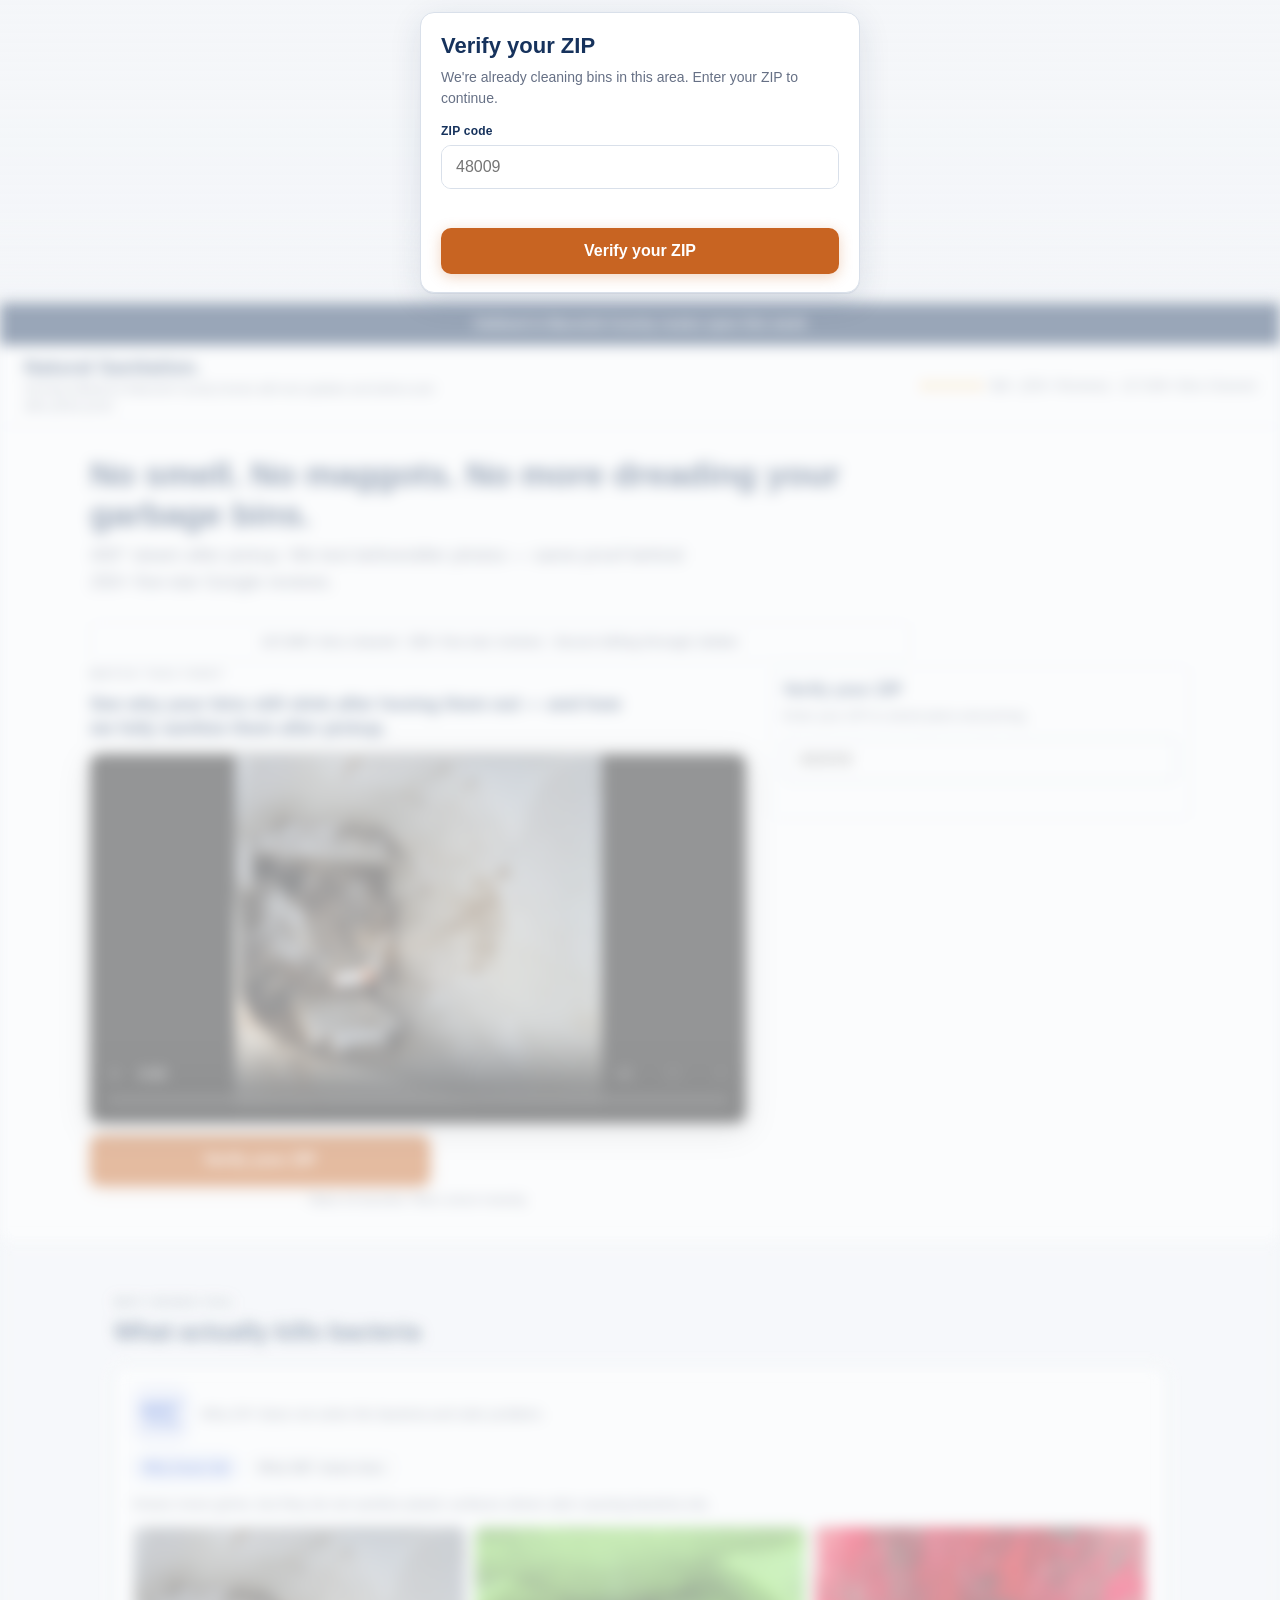
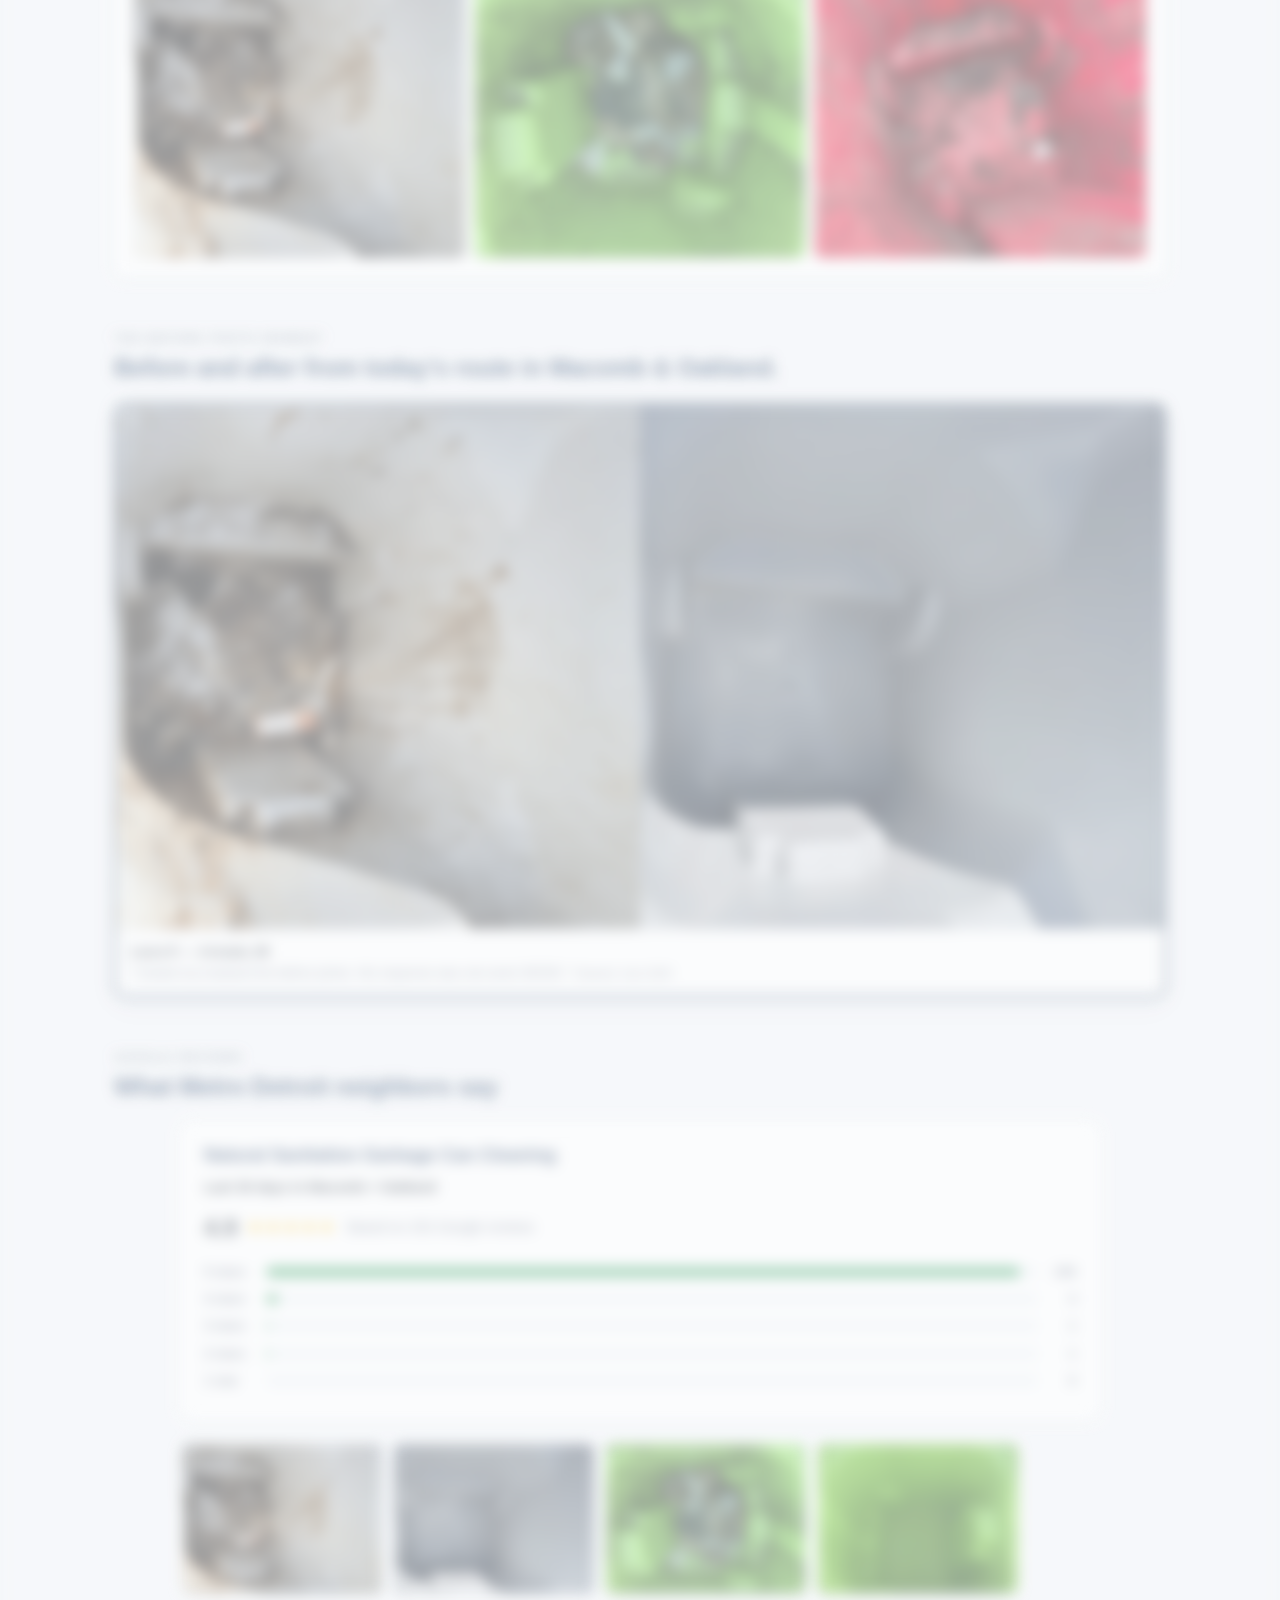
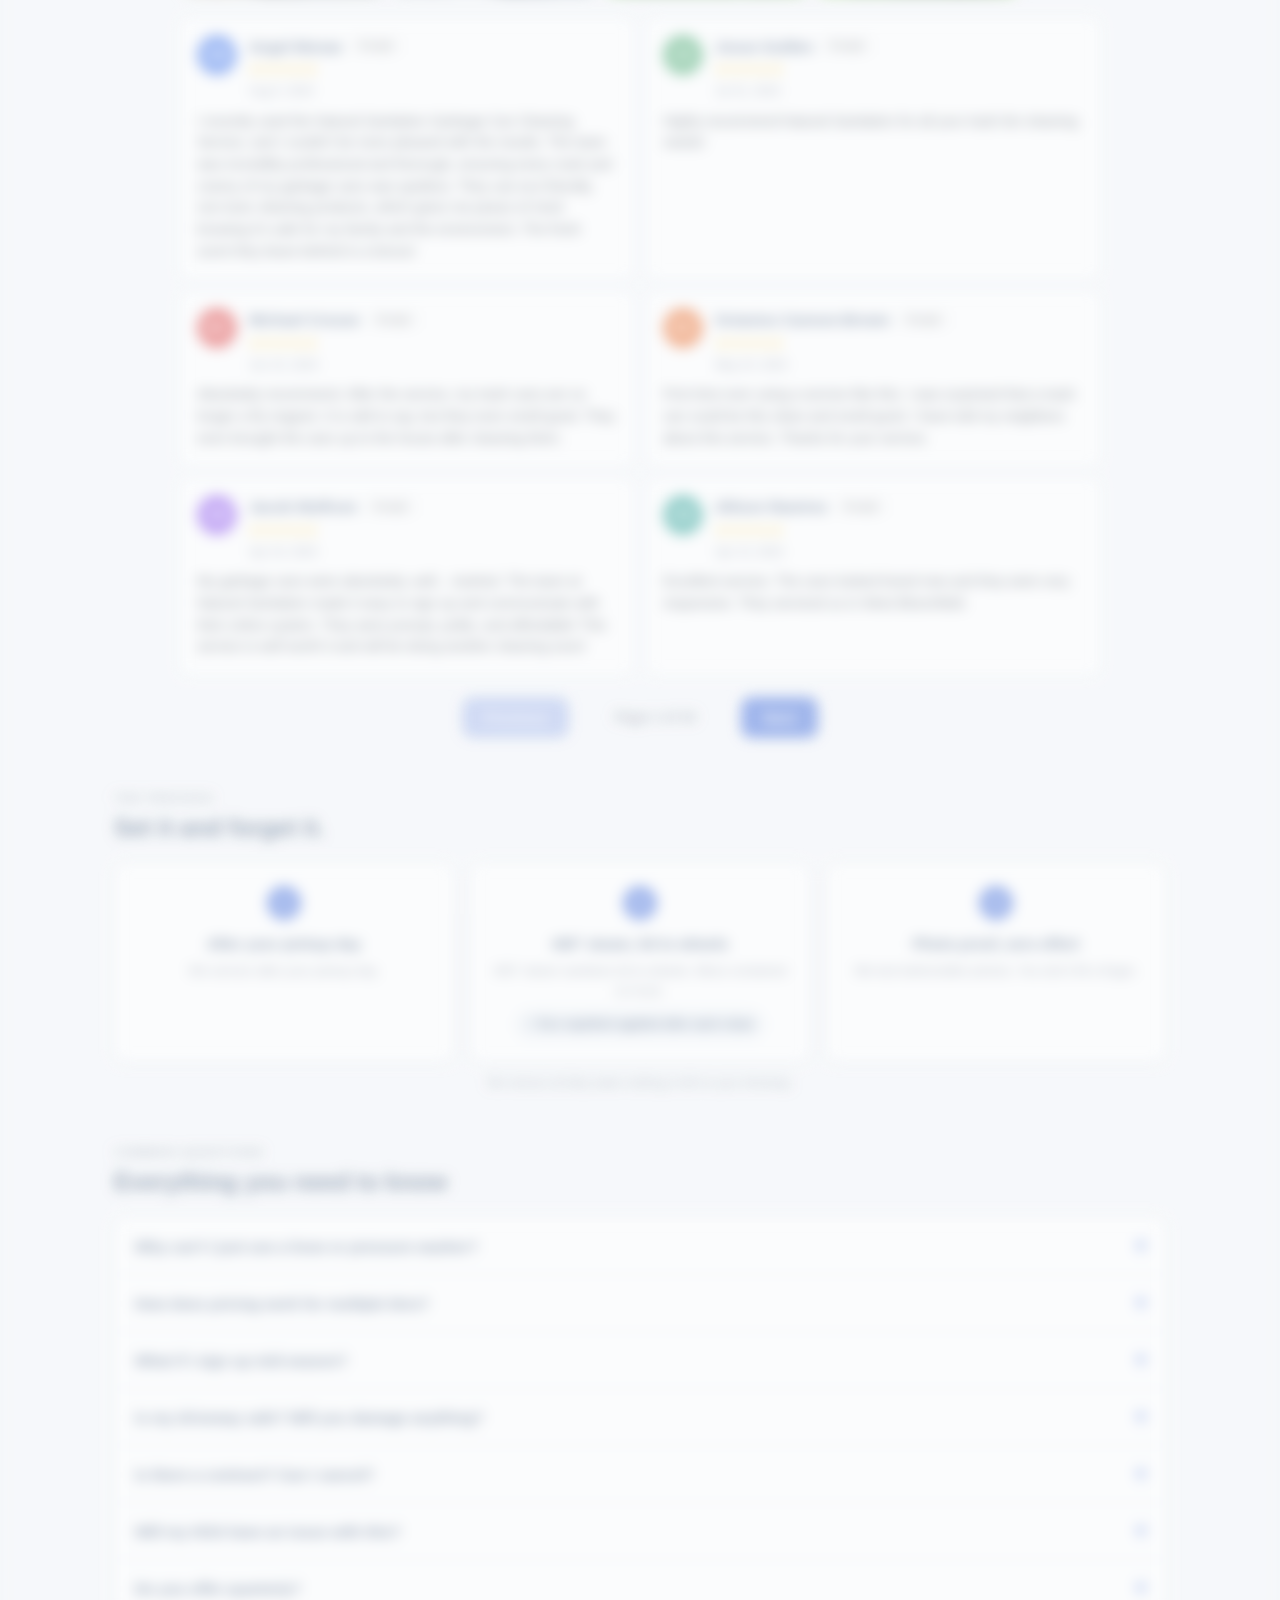
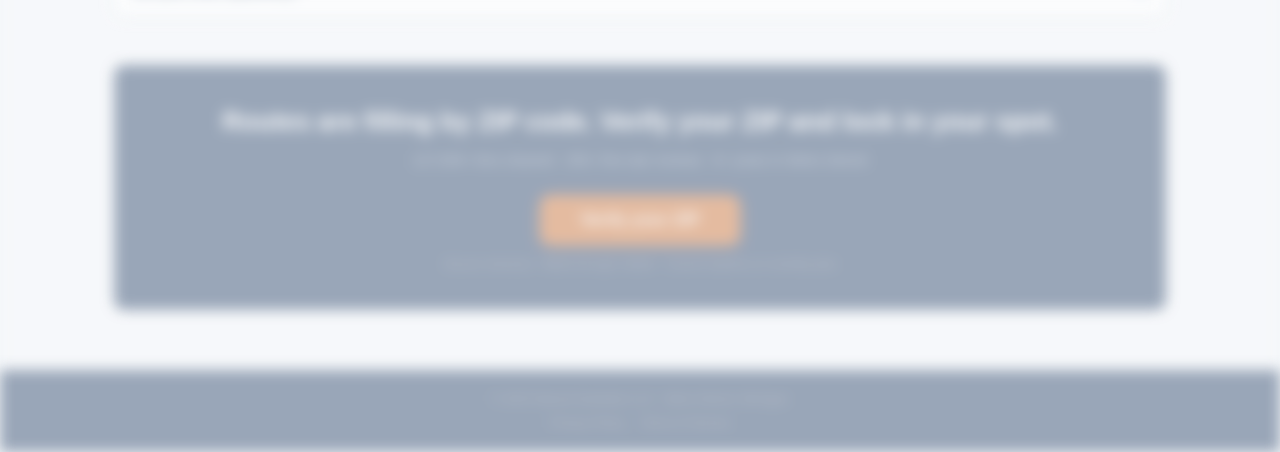
==== index.html @ 88678135 "Improve Meta tracking match quality and audit support" ====
<!DOCTYPE html>
<html lang="en">
<head>
  <meta charset="UTF-8" />
  <meta name="viewport" content="width=device-width, initial-scale=1.0" />
  <title>Natural Sanitation – Garbage Bin Steam Cleaning | Metro Detroit</title>
  <meta name="description" content="400-degree pressurized steam cleaning for garbage and recycling bins. Serving Oakland and Macomb County. 127,000+ bins cleaned. 250+ five-star reviews." />

  <!-- ============================================================
  TRACKING — REPLACE PLACEHOLDERS BEFORE GOING LIVE
  ============================================================ -->
  <!-- META PIXEL — PageView + ViewContent fire from tracking-runtime.js (CAPI-deduped). -->
  <script>
    window.__NS_META_PIXEL_ID = window.__NS_META_PIXEL_ID || '499919262310418';
    /* Meta Test Events (CAPI): server events show under Events Manager → Test events. Clear when done QA. */
    window.__NS_META_TEST_EVENT_CODE = window.__NS_META_TEST_EVENT_CODE || 'TEST28089';
    !function(f,b,e,v,n,t,s){if(f.fbq)return;n=f.fbq=function(){n.callMethod?
    n.callMethod.apply(n,arguments):n.queue.push(arguments)};if(!f._fbq)f._fbq=n;
    n.push=n;n.loaded=!0;n.version='2.0';n.queue=[];t=b.createElement(e);t.async=!0;
    t.src=v;s=b.getElementsByTagName(e)[0];s.parentNode.insertBefore(t,s)}(window,
    document,'script','https://connect.facebook.net/en_US/fbevents.js');
    fbq('init', window.__NS_META_PIXEL_ID);
  </script>
  <noscript><img height="1" width="1" style="display:none"
    src="https://www.facebook.com/tr?id=499919262310418&ev=PageView&noscript=1"/></noscript>
  <script src="./tracking-runtime.js" defer></script>
  <!-- HYROS — paste your Hyros head script tag below -->
  <script>
var head = document.head;
var script = document.createElement('script');
script.type = 'text/javascript';
script.src = "https://t.naturalsanitations.com/v1/lst/universal-script?ph=5fecc4f438ca2193e96ee1cd7f0374180f426ce110a45be4dbf15f3ca233b720&tag=!clicked&ref_url=" + encodeURI(document.URL );
head.appendChild(script);
</script>
  <script type="text/javascript">
    (function(c,l,a,r,i,t,y){
        c[a]=c[a]||function(){(c[a].q=c[a].q||[]).push(arguments)};
        t=l.createElement(r);t.async=1;t.src="https://www.clarity.ms/tag/"+i;
        y=l.getElementsByTagName(r)[0];y.parentNode.insertBefore(t,y);
    })(window, document, "clarity", "script", "qgzs5rf7u9");
  </script>
  <!-- ============================================================ -->

  <link rel="preconnect" href="https://js.stripe.com" crossorigin />
  <!-- Stripe.js — load early so the modal can mount Elements immediately (use same pk as checkout.html STRIPE_KEY) -->
  <script src="https://js.stripe.com/v3/"></script>

  <style>
    *,*::before,*::after{box-sizing:border-box;margin:0;padding:0}
    :root{
      /* Color system: orange = unlock, blue = checkout, green = verified, white cards, gray chrome */
      /* Orange = pre-qual CTA (.cta-qualify): A/B “Check My Area” vs “Verify your ZIP”. Blue = post-ZIP + checkout. Green = verified/success. */
      --qualify:#C86422;
      --qualify-hover:#a6541c;
      --qualify-active:#8f4618;
      --qualify-shadow:0 3px 14px rgba(200, 100, 34, 0.28);
      --blue:#2457D6;
      --blue-hover:#1c48c4;
      --blue-light:#e9eefc;
      --green:#2E9E5B;
      --green-light:#EAF7EF;
      --green-border:#c5e5d4;
      --surface:#FFFFFF;
      --card:#FFFFFF;
      --border:#D9E0EA;
      --navy:#16325C;
      --muted:#667085;
      --charcoal:#1F2937;
      --bg:#f4f6f9;
      --r:10px;
      --shadow:0 2px 12px rgba(22, 50, 92, 0.06);
    }
    html{scroll-behavior:smooth;-webkit-text-size-adjust:100%}
    body{
      font-family:-apple-system,BlinkMacSystemFont,'Segoe UI',Roboto,sans-serif;
      background:var(--bg);
      color:var(--charcoal);
      font-size:16px;
      line-height:1.55;
    }
    img{display:block;max-width:100%}
    button{font-family:inherit;cursor:pointer}
    a{color:inherit}

    /* ── TOP BAR ── */
    .topbar{
      background:var(--navy);
      color:#e2e8f0;
      text-align:center;
      padding:10px 16px;
      font-size:14px;
      font-weight:600;
    }
    .topbar strong{color:#fbbf24}

    /* ── HEADER ── */
    .site-header{
      background:var(--surface);
      border-bottom:1px solid var(--border);
      padding:12px 24px;
      display:flex;
      align-items:center;
      justify-content:space-between;
      gap:12px;
      flex-wrap:wrap;
    }
    .logo{font-size:20px;font-weight:900;color:var(--navy);line-height:1}
    .logo span{color:var(--navy);opacity:.88}
    .logo-tagline{
      font-size:12px;
      line-height:1.4;
      color:var(--muted);
      margin-top:4px;
      max-width:420px;
    }
    .header-proof{display:flex;align-items:center;gap:6px;font-size:13px;color:var(--muted)}
    .stars{color:#f59e0b;letter-spacing:1px}

    /* ── HERO ── */
    .hero{
      background:var(--surface);
      border-bottom:1px solid var(--border);
      padding:28px 24px 32px;
    }
    .hero-inner{max-width:1100px;margin:0 auto}
    .hero-headline{
      font-size:clamp(22px,3.8vw,34px);
      font-weight:900;
      color:var(--navy);
      line-height:1.15;
      margin-bottom:8px;
      max-width:820px;
    }
    .hero-sub{
      font-size:clamp(15px,2vw,18px);
      color:var(--muted);
      margin-bottom:26px;
      max-width:620px;
      line-height:1.5;
    }
    .hero-columns{
      display:grid;
      grid-template-columns:1fr 420px;
      gap:24px;
      align-items:start;
      margin-top:4px;
    }
    @media(max-width:880px){.hero-columns{grid-template-columns:1fr}}

    /* ── VSL (hero video) ── */
    .vsl-wrapper{
      position:relative;
      width:100%;
      aspect-ratio:16/9;
      background:#0a0a0a;
      border-radius:var(--r);
      overflow:hidden;
      box-shadow:0 6px 28px rgba(0,0,0,.22);
      border:1px solid rgba(255,255,255,.08);
    }
    .vsl-wrapper video.vsl-video{
      display:block;
      width:100%;
      height:100%;
      object-fit:contain;
      vertical-align:top;
    }

    /* ── PLAN COLUMN ── */
    .plan-col{display:flex;flex-direction:column;gap:14px}

    /* Bin count */
    .field-label{
      font-size:11px;
      font-weight:700;
      letter-spacing:1.5px;
      text-transform:uppercase;
      color:var(--muted);
      margin-bottom:6px;
    }
    .bin-row{display:flex;gap:8px}
    .bin-btn{
      flex:1;
      padding:9px 4px;
      border:2px solid var(--border);
      border-radius:8px;
      background:var(--surface);
      font-size:14px;
      font-weight:700;
      color:var(--navy);
      transition:border-color .15s,background .15s,color .15s;
    }
    .bin-btn:hover{border-color:var(--blue);color:var(--blue)}
    .bin-btn.active{
      border-color:var(--blue);
      background:var(--blue-light);
      color:var(--blue);
    }

    /* Plan tiles */
    .plan-tile{
      border:2px solid var(--border);
      border-radius:var(--r);
      padding:16px;
      background:var(--card);
      cursor:pointer;
      transition:border-color .15s,box-shadow .15s;
      position:relative;
    }
    .plan-tile:hover{border-color:var(--blue);box-shadow:0 4px 16px rgba(36,87,214,.1)}
    .plan-tile.selected{
      border-color:var(--blue);
      background:var(--blue-light);
      box-shadow:0 4px 16px rgba(36,87,214,.14);
    }
    .plan-tile-top{
      display:flex;
      align-items:center;
      gap:8px;
      margin-bottom:4px;
      flex-wrap:wrap;
    }
    .plan-tile-name{
      font-size:12px;
      font-weight:700;
      text-transform:uppercase;
      letter-spacing:.8px;
      color:var(--muted);
    }
    /* Best Value badge — subtle */
    .best-value-badge{
      font-size:10px;
      font-weight:700;
      letter-spacing:.5px;
      text-transform:uppercase;
      background:#f0f3f8;
      color:var(--navy);
      border:1px solid var(--border);
      padding:2px 8px;
      border-radius:20px;
    }
    /* Green savings pill */
    .savings-pill{
      display:inline-flex;
      align-items:center;
      gap:4px;
      font-size:11px;
      font-weight:700;
      color:var(--green);
      background:var(--green-light);
      border:1px solid var(--green-border);
      padding:2px 8px;
      border-radius:20px;
      margin-bottom:6px;
    }
    .billing-pill{
      display:inline-flex;
      align-items:center;
      gap:4px;
      font-size:11px;
      font-weight:700;
      color:var(--muted);
      background:#f1f5f9;
      border:1px solid var(--border);
      padding:2px 8px;
      border-radius:20px;
      margin-bottom:6px;
    }
    .plan-price-row{
      display:flex;
      align-items:baseline;
      gap:4px;
    }
    .plan-price{
      font-size:28px;
      font-weight:900;
      color:var(--navy);
      line-height:1;
    }
    .plan-price-period{font-size:13px;color:var(--muted)}
    .plan-note{font-size:12px;color:var(--muted);margin-top:4px;line-height:1.5}
    /* Radio dot */
    .plan-radio{
      position:absolute;
      top:14px;right:14px;
      width:18px;height:18px;
      border-radius:50%;
      border:2px solid var(--border);
      background:var(--surface);
      transition:border-color .15s,background .15s;
      flex-shrink:0;
    }
    .plan-tile.selected .plan-radio{
      border-color:var(--blue);
      background:var(--blue);
    }
    .plan-tile.selected .plan-radio::after{
      content:'';
      display:block;
      width:6px;height:6px;
      border-radius:50%;
      background:#fff;
      margin:4px auto 0;
    }

    /* ZIP */
    .zip-wrap{
      background:var(--card);
      border:1px solid var(--border);
      border-radius:var(--r);
      padding:12px;
    }
    .zip-row{display:flex;gap:8px}
    .zip-input{
      flex:1;
      padding:11px 14px;
      border:2px solid var(--border);
      border-radius:8px;
      font-size:16px;
      font-weight:700;
      letter-spacing:2px;
      outline:none;
      transition:border-color .15s;
      min-width:0;
    }
    .zip-input:focus{border-color:var(--navy);outline:none;box-shadow:0 0 0 3px rgba(22,50,92,.12)}
    .zip-input.verified{border-color:var(--green);background:var(--green-light)}
    .zip-label-text{transition:color .2s}
    .zip-label-text.verified{color:var(--green);font-weight:700}
    .sr-only{
      position:absolute;width:1px;height:1px;padding:0;margin:-1px;overflow:hidden;clip:rect(0,0,0,0);white-space:nowrap;border:0;
    }
    .zip-msg{font-size:13px;font-weight:600;margin-top:6px;min-height:18px}
    .zip-msg.valid{color:var(--green)}
    .zip-msg.invalid{color:#92400e}
    .zip-section-title{
      font-size:17px;
      font-weight:800;
      color:var(--navy);
      margin:0 0 6px;
      line-height:1.25;
    }
    .zip-section-helper{
      font-size:13px;
      color:var(--muted);
      margin:0 0 12px;
      line-height:1.45;
    }
    .zip-compact-stack{
      padding:14px 14px 12px;
      background:var(--green-light);
      border:1px solid var(--green-border);
      border-radius:var(--r);
    }
    .zip-success-head{
      font-size:15px;
      font-weight:800;
      color:var(--green);
      margin:0 0 6px;
      line-height:1.3;
    }
    .zip-success-sub{
      font-size:13px;
      color:var(--muted);
      margin:0 0 12px;
      line-height:1.45;
    }
    .zip-compact-row{
      display:flex;
      align-items:center;
      justify-content:space-between;
      gap:10px;
      flex-wrap:wrap;
      padding:10px 12px;
      background:var(--card);
      border:1px solid var(--border);
      border-radius:8px;
      font-size:14px;
      font-weight:700;
      color:var(--charcoal);
    }
    .zip-compact-line{flex:1;min-width:0;line-height:1.35;color:var(--navy)}
    .zip-change-link{
      flex-shrink:0;
      background:none;
      border:none;
      padding:0;
      font:inherit;
      font-size:13px;
      font-weight:800;
      color:var(--navy);
      cursor:pointer;
      text-decoration:underline;
    }
    .zip-change-link:hover{color:var(--charcoal)}

    .plan-cards-row{
      display:grid;
      grid-template-columns:1fr 1fr;
      gap:12px;
      align-items:stretch;
    }
    @media(max-width:640px){
      .plan-cards-row{grid-template-columns:1fr}
    }
    .plan-cards-row .plan-tile{
      display:flex;
      flex-direction:column;
      margin:0;
      cursor:pointer;
      text-align:left;
    }
    .plan-cards-row .plan-tile-top{
      margin-bottom:8px;
    }
    .pricing-unlocked-block{margin-top:4px}
    .plan-pricing-bridge{
      font-size:14px;
      font-weight:700;
      color:var(--navy);
      margin:4px 0 10px;
      line-height:1.35;
    }
    .plan-name-caps{
      font-size:12px;
      font-weight:800;
      letter-spacing:.12em;
      text-transform:uppercase;
      color:var(--navy);
    }
    .plan-price-big{
      font-size:26px;
      font-weight:900;
      color:var(--charcoal);
      line-height:1.15;
      margin:6px 0 4px;
    }
    .pricing-cta-trust{
      font-size:12px;
      color:var(--muted);
      text-align:center;
      margin:0 0 10px;
      line-height:1.45;
    }
    .plan-note-plain{
      font-size:13px;
      color:var(--muted);
      line-height:1.45;
      margin:10px 0 0;
    }
    .plan-per-bin-line{
      font-size:12px;
      font-weight:600;
      color:var(--muted);
      margin-top:4px;
    }

    /* CTA */
    .cta-btn{
      display:block;
      width:100%;
      padding:15px;
      background:var(--blue);
      color:#fff;
      font-size:16px;
      font-weight:800;
      border:none;
      border-radius:var(--r);
      text-align:center;
      transition:background .15s,opacity .15s,box-shadow .15s;
      line-height:1.3;
    }
    .cta-btn:hover{background:var(--blue-hover)}
    .cta-btn:disabled{opacity:.45;cursor:not-allowed}
    /* ZIP / area qualification — brand orange (unlock only) */
    .cta-btn.cta-qualify,
    .bottom-cta-btn.cta-qualify,
    .sticky-mobile-btn.cta-qualify{
      background:var(--qualify);
      color:#fff;
      box-shadow:var(--qualify-shadow);
    }
    .cta-btn.cta-qualify:hover:not(:disabled),
    .bottom-cta-btn.cta-qualify:hover,
    .sticky-mobile-btn.cta-qualify:hover{
      background:var(--qualify-hover);
      box-shadow:0 4px 18px rgba(200, 100, 34, 0.32);
    }
    .cta-btn.cta-qualify:active:not(:disabled),
    .bottom-cta-btn.cta-qualify:active,
    .sticky-mobile-btn.cta-qualify:active{
      background:var(--qualify-active);
    }
    .hero-proof-bar{
      margin-top:14px;
      max-width:820px;
      background:var(--surface);
      border:1px solid var(--border);
      border-radius:var(--r);
      padding:10px 16px;
      font-size:13px;
      font-weight:600;
      color:var(--muted);
      text-align:center;
      line-height:1.45;
    }
    .vsl-pre{margin-bottom:14px}
    .vsl-eyebrow{
      font-size:11px;
      font-weight:800;
      letter-spacing:2px;
      text-transform:uppercase;
      color:var(--muted);
      margin-bottom:8px;
    }
    .vsl-pre-headline{
      font-size:clamp(15px,2.2vw,18px);
      font-weight:800;
      color:var(--navy);
      line-height:1.35;
      margin:0;
      max-width:560px;
    }
    .hero-cta-note{
      font-size:12px;
      color:var(--muted);
      text-align:center;
      margin-top:8px;
      line-height:1.45;
    }

    /* Waitlist */
    .waitlist-block{
      display:none;
      background:#fffbeb;
      border:1px solid #fde68a;
      border-radius:var(--r);
      padding:16px;
    }
    .waitlist-block p{font-size:14px;color:var(--charcoal);margin-bottom:10px}
    .waitlist-input{
      width:100%;
      padding:10px 14px;
      border:2px solid var(--border);
      border-radius:8px;
      font-size:15px;
      outline:none;
      margin-bottom:8px;
      transition:border-color .15s;
    }
    .waitlist-input:focus{border-color:var(--navy);outline:none;box-shadow:0 0 0 3px rgba(22,50,92,.1)}
    .waitlist-btn{
      width:100%;
      padding:11px;
      background:var(--blue);
      color:#fff;
      border:none;
      border-radius:8px;
      font-size:14px;
      font-weight:700;
      transition:background .15s;
    }
    .waitlist-btn:hover{background:var(--blue-hover)}

    /* ── BELOW FOLD ── */
    .below-fold{max-width:1100px;margin:0 auto;padding:0 24px 60px}
    .section{margin-top:52px}
    .section-label{
      font-size:11px;
      font-weight:700;
      letter-spacing:2px;
      text-transform:uppercase;
      color:var(--muted);
      margin-bottom:6px;
    }
    .section-title{
      font-size:clamp(18px,3vw,24px);
      font-weight:800;
      color:var(--navy);
      margin-bottom:20px;
      line-height:1.25;
    }

    /* Proof grid */
    .proof-grid{
      display:grid;
      grid-template-columns:repeat(auto-fit,minmax(280px,1fr));
      gap:16px;
    }
    .proof-card{
      background:var(--surface);
      border:1px solid var(--border);
      border-radius:var(--r);
      overflow:hidden;
      box-shadow:var(--shadow);
    }
    .proof-img-row{display:grid;grid-template-columns:1fr 1fr}
    .proof-img-slot{
      aspect-ratio:1;
      display:flex;
      flex-direction:column;
      align-items:center;
      justify-content:center;
      font-size:11px;
      font-weight:700;
      letter-spacing:1px;
      text-transform:uppercase;
      gap:4px;
    }
    .proof-img-slot.before{background:#1a0a00;color:#a16207}
    .proof-img-slot.after{background:var(--green-light);color:var(--green)}
    .proof-img-slot span{font-size:18px}
    .proof-img-photo{
      width:100%;
      height:100%;
      object-fit:cover;
      display:block;
    }
    .proof-caption{
      padding:12px 14px;
      font-size:13px;
      color:var(--muted);
      border-top:1px solid var(--border);
      line-height:1.5;
    }
    .proof-caption strong{color:var(--charcoal);display:block;margin-bottom:2px;font-size:13px}
    .proof-caption em{font-style:normal;font-size:11px;color:var(--muted)}
    .proof-highlight{
      border:2px solid var(--navy);
      box-shadow:0 8px 24px rgba(22,50,92,.1);
    }

    /* Google-style reviews widget (GBP) */
    .gbp-widget{max-width:920px;margin:0 auto}
    .gbp-header-card{
      background:var(--card);
      border-radius:12px;
      box-shadow:var(--shadow);
      padding:22px 24px;
      margin-bottom:18px;
    }
    .gbp-biz-name{font-size:1.125rem;font-weight:800;color:var(--navy);margin-bottom:10px;line-height:1.3}
    .gbp-rating-row{display:flex;align-items:center;gap:10px;flex-wrap:wrap;margin-bottom:16px}
    .gbp-rating-num{font-size:1.5rem;font-weight:800;color:var(--charcoal)}
    .gbp-stars-gold{color:#FFC107;letter-spacing:2px;font-size:18px;line-height:1}
    .gbp-review-count-text{color:var(--muted);font-size:14px}
    .gbp-dist-chart{margin-top:4px}
    .gbp-dist-row{
      display:grid;
      grid-template-columns:52px minmax(0,1fr) 28px;
      align-items:center;
      gap:10px;
      margin-bottom:7px;
      font-size:13px;
      color:var(--charcoal);
    }
    .gbp-dist-label{color:var(--muted);font-weight:600}
    .gbp-dist-count{text-align:right;font-variant-numeric:tabular-nums;color:var(--muted);font-weight:600}
    .gbp-dist-bar-wrap{
      height:10px;
      background:#eef2f6;
      border-radius:5px;
      overflow:hidden;
    }
    .gbp-dist-bar-fill{height:100%;background:var(--green);border-radius:5px;min-width:0}
    .gbp-dist-bar-empty{min-width:0}
    .gbp-photo-strip{
      display:flex;
      gap:12px;
      overflow-x:auto;
      padding:6px 2px 14px;
      margin-bottom:4px;
      -webkit-overflow-scrolling:touch;
      scroll-snap-type:x proximity;
    }
    .gbp-photo-slot{
      flex:0 0 auto;
      scroll-snap-align:start;
      width:200px;
      height:150px;
      background:#cbd5e1;
      border-radius:8px;
      display:flex;
      align-items:center;
      justify-content:center;
      color:#475569;
      font-size:12px;
      font-weight:700;
      text-align:center;
      padding:10px;
      line-height:1.35;
    }
    .gbp-photo-thumb{
      padding:0;
      background:#0f1115;
      overflow:hidden;
    }
    .gbp-photo-thumb img{
      width:200px;
      height:150px;
      object-fit:cover;
      display:block;
      border-radius:8px;
    }
    .gbp-reviews-grid{
      display:grid;
      grid-template-columns:1fr 1fr;
      gap:12px;
      margin-top:10px;
    }
    @media(max-width:640px){
      .gbp-reviews-grid{grid-template-columns:1fr}
    }
    .gbp-review-card{
      background:var(--card);
      border:1px solid var(--border);
      border-radius:8px;
      padding:16px;
    }
    .gbp-review-head{display:flex;align-items:flex-start;gap:12px;margin-bottom:10px}
    .gbp-avatar{
      width:40px;height:40px;border-radius:50%;
      flex-shrink:0;
      display:flex;align-items:center;justify-content:center;
      color:#fff;font-weight:800;font-size:13px;
    }
    .gbp-review-meta{min-width:0;flex:1}
    .gbp-name-row{display:flex;align-items:center;gap:8px;flex-wrap:wrap;margin-bottom:4px}
    .gbp-reviewer-name{font-size:15px;font-weight:700;color:var(--navy)}
    .gbp-google-badge{
      font-size:10px;font-weight:700;color:#5f6368;
      border:1px solid #dadce0;border-radius:4px;
      padding:2px 7px;line-height:1;
      letter-spacing:.02em;
    }
    .gbp-card-stars{color:#FFC107;font-size:14px;letter-spacing:1px;line-height:1;margin-bottom:6px}
    .gbp-card-date{font-size:12px;color:var(--muted);margin-bottom:0}
    .gbp-card-text{font-size:14px;font-weight:400;color:var(--charcoal);line-height:1.55;margin:0}
    .gbp-pag{
      display:flex;align-items:center;justify-content:center;
      gap:18px;margin-top:22px;flex-wrap:wrap;
    }
    .gbp-page-btn{
      padding:12px 22px;
      background:var(--blue);
      color:#fff;
      font-size:15px;
      font-weight:800;
      border:none;
      border-radius:var(--r);
      transition:background .15s,opacity .15s;
    }
    .gbp-page-btn:hover:not(:disabled){background:var(--blue-hover)}
    .gbp-page-btn:disabled{opacity:.45;cursor:not-allowed}
    .gbp-page-label{font-size:14px;color:var(--muted);min-width:8.5rem;text-align:center;font-weight:600}

    .science-card{
      background:var(--surface);
      border:1px solid var(--border);
      border-radius:var(--r);
      box-shadow:var(--shadow);
      padding:18px;
    }
    .science-head{
      display:flex;
      align-items:center;
      gap:12px;
      margin-bottom:12px;
    }
    .thermo{
      width:56px;
      height:56px;
      border-radius:14px;
      background:var(--blue-light);
      border:1px solid #c7d2fe;
      color:var(--blue);
      font-size:20px;
      font-weight:900;
      display:flex;
      align-items:center;
      justify-content:center;
      line-height:1;
      flex-direction:column;
    }
    .science-tabs{
      display:flex;
      gap:8px;
      margin-bottom:12px;
      flex-wrap:wrap;
    }
    .science-tab{
      border:1px solid var(--border);
      background:#fff;
      color:var(--muted);
      border-radius:999px;
      font-size:12px;
      font-weight:700;
      padding:6px 10px;
    }
    .science-tab.active{
      background:var(--blue-light);
      color:var(--blue);
      border-color:#bfdbfe;
    }
    .science-panel{display:none}
    .science-panel.active{display:block}
    .science-carousel{
      display:grid;
      grid-template-columns:repeat(3,1fr);
      gap:8px;
      margin-top:10px;
    }
    .science-carousel img{
      width:100%;
      aspect-ratio:1;
      object-fit:cover;
      border-radius:8px;
      border:1px solid var(--border);
    }

    /* How it works */
    .steps-row{
      display:grid;
      grid-template-columns:repeat(3,1fr);
      gap:16px;
    }
    @media(max-width:600px){.steps-row{grid-template-columns:1fr}}
    .step{
      background:var(--surface);
      border:1px solid var(--border);
      border-radius:var(--r);
      padding:22px 18px;
      text-align:center;
      box-shadow:var(--shadow);
    }
    .step-num{
      width:34px;height:34px;
      border-radius:50%;
      background:var(--blue);
      color:#fff;
      font-size:15px;
      font-weight:800;
      display:flex;
      align-items:center;
      justify-content:center;
      margin:0 auto 12px;
    }
    .step h3{font-size:15px;font-weight:700;color:var(--navy);margin-bottom:6px}
    .step p{font-size:13px;color:var(--muted);line-height:1.5}
    .process-badge{
      margin-top:10px;
      display:inline-flex;
      align-items:center;
      gap:6px;
      font-size:12px;
      font-weight:700;
      color:var(--navy);
      border:1px solid var(--border);
      background:#f0f3f8;
      border-radius:999px;
      padding:4px 10px;
    }
    .process-footnote{
      margin-top:12px;
      font-size:12px;
      color:var(--muted);
      text-align:center;
    }

    /* FAQ */
    .faq-wrap{
      background:var(--surface);
      border:1px solid var(--border);
      border-radius:var(--r);
      overflow:hidden;
      box-shadow:var(--shadow);
    }
    .faq-item{border-bottom:1px solid var(--border)}
    .faq-item:last-child{border-bottom:none}
    .faq-q{
      width:100%;
      text-align:left;
      background:none;
      border:none;
      padding:17px 20px;
      font-size:15px;
      font-weight:700;
      color:var(--navy);
      display:flex;
      justify-content:space-between;
      align-items:center;
      gap:12px;
      transition:background .12s;
    }
    .faq-q:hover{background:#f9fafb}
    .faq-icon{font-size:18px;color:var(--blue);transition:transform .2s;flex-shrink:0}
    .faq-q.open .faq-icon{transform:rotate(180deg)}
    .faq-a{
      display:none;
      padding:0 20px 16px;
      font-size:14px;
      color:var(--muted);
      line-height:1.6;
    }
    .faq-a.open{display:block}
    .faq-a a{color:var(--blue);font-weight:700;text-decoration:underline}

    /* Bottom CTA repeat */
    .bottom-cta{
      background:var(--navy);
      border-radius:var(--r);
      padding:36px 28px;
      text-align:center;
      margin-top:48px;
    }
    .bottom-cta h2{
      font-size:clamp(18px,3vw,26px);
      font-weight:800;
      color:#fff;
      margin-bottom:8px;
    }
    .bottom-cta p{font-size:14px;color:#94a3b8;margin-bottom:24px}
    .bottom-plan-row{
      display:flex;
      gap:10px;
      justify-content:center;
      flex-wrap:wrap;
      margin-bottom:20px;
    }
    .bottom-plan-btn{
      padding:11px 20px;
      border:2px solid #334155;
      border-radius:8px;
      background:transparent;
      color:#94a3b8;
      font-size:14px;
      font-weight:700;
      transition:border-color .15s,color .15s,background .15s;
    }
    .bottom-plan-btn:hover,.bottom-plan-btn.active{
      border-color:var(--blue);
      color:#fff;
      background:rgba(36,87,214,.18);
    }
    .bottom-cta-btn{
      display:inline-block;
      padding:15px 40px;
      background:var(--blue);
      color:#fff;
      font-size:17px;
      font-weight:800;
      border:none;
      border-radius:var(--r);
      transition:background .15s,box-shadow .15s;
    }
    .bottom-cta-btn:hover:not(.cta-qualify){background:var(--blue-hover)}
    .bottom-trust{font-size:12px;color:var(--muted);margin-top:10px}

    /* ── MODAL ── */
    .modal-overlay{
      display:none;
      position:fixed;
      inset:0;
      background:rgba(0,0,0,.55);
      z-index:9999;
      align-items:center;
      justify-content:center;
      padding:16px;
    }
    .modal-overlay.open{display:flex}
    .modal{
      background:var(--surface);
      border-radius:14px;
      width:100%;
      max-width:500px;
      max-height:92vh;
      overflow-y:auto;
      position:relative;
      box-shadow:0 20px 60px rgba(0,0,0,.25);
    }
    .modal-head{
      background:var(--navy);
      padding:20px 20px 16px;
      border-radius:14px 14px 0 0;
    }
    .modal-head h3{font-size:18px;font-weight:800;color:#fff;margin-bottom:3px}
    .modal-head p{font-size:13px;color:#94a3b8}
    .modal-close{
      position:absolute;
      top:12px;right:14px;
      background:none;
      border:none;
      color:#94a3b8;
      font-size:22px;
      line-height:1;
    }
    .modal-close:hover{color:#fff}
    .modal-confirm{
      background:#f0f4ff;
      border-bottom:1px solid var(--border);
      padding:14px 20px;
      display:flex;
      align-items:center;
      justify-content:space-between;
      flex-wrap:wrap;
      gap:8px;
    }
    .modal-confirm-label{font-size:14px;font-weight:700;color:var(--navy)}
    .modal-confirm-price{font-size:22px;font-weight:900;color:var(--blue)}
    .wallet-row{
      display:flex;
      gap:8px;
      margin-top:10px;
      flex-wrap:wrap;
    }
    .wallet-pill{
      font-size:11px;
      font-weight:700;
      color:#111827;
      border:1px solid var(--border);
      border-radius:999px;
      padding:4px 10px;
      background:#f9fafb;
    }
    .modal-body{padding:20px}
    .checkout-placeholder{
      background:#f9fafb;
      border:2px dashed var(--border);
      border-radius:8px;
      padding:32px 20px;
      text-align:center;
      color:var(--muted);
      font-size:14px;
    }
    .checkout-placeholder strong{
      display:block;
      font-size:16px;
      color:var(--navy);
      margin-bottom:6px;
    }
    .checkout-placeholder code{
      font-size:12px;
      background:#eef2f7;
      padding:2px 6px;
      border-radius:4px;
    }
    /* SMS consent */
    .sms-consent{
      font-size:11px;
      color:var(--muted);
      margin-top:14px;
      line-height:1.5;
      padding:10px 12px;
      background:#f9fafb;
      border-radius:6px;
      border:1px solid var(--border);
    }
    .modal-trust-line{
      display:flex;
      align-items:center;
      justify-content:center;
      gap:6px;
      font-size:12px;
      color:var(--muted);
      margin-top:12px;
    }
    .modal-summary{
      background:#f8fafc;
      border-bottom:1px solid var(--border);
      padding:14px 20px;
    }
    .modal-summary-top{
      display:flex;
      flex-wrap:wrap;
      align-items:center;
      justify-content:space-between;
      gap:10px;
      margin-bottom:8px;
    }
    .modal-summary-title{
      font-size:15px;
      font-weight:800;
      color:var(--navy);
    }
    .modal-summary-meta{font-size:13px;color:var(--muted)}
    .zip-verified-badge{
      display:inline-flex;
      align-items:center;
      gap:4px;
      font-size:11px;
      font-weight:800;
      letter-spacing:.4px;
      text-transform:uppercase;
      color:var(--green);
      background:var(--green-light);
      border:1px solid var(--green-border);
      border-radius:999px;
      padding:4px 10px;
    }
    .modal-summary-price{
      font-size:22px;
      font-weight:900;
      color:var(--blue);
      margin-top:4px;
    }
    .checkout-embed-area{min-height:120px}
    .checkout-embed-loading{
      font-size:13px;
      color:var(--muted);
      text-align:center;
      padding:20px;
    }
    .checkout-embed-fallback{
      display:none;
      text-align:center;
      padding:16px;
      font-size:14px;
      color:var(--muted);
    }
    .checkout-embed-fallback.show{display:block}
    .checkout-embed-fallback a{color:var(--blue);font-weight:700}
    .express-pay-section{margin-bottom:16px}
    .express-pay-section.hidden{display:none}
    .express-pay-label{
      font-size:11px;
      font-weight:700;
      letter-spacing:1.2px;
      text-transform:uppercase;
      color:var(--muted);
      text-align:center;
      margin-bottom:8px;
    }
    #payment-request-button{min-height:44px}
    .express-divider{
      display:flex;
      align-items:center;
      gap:10px;
      margin:14px 0;
      color:var(--muted);
      font-size:12px;
    }
    .express-divider::before,.express-divider::after{
      content:'';flex:1;border-top:1px solid var(--border);
    }
    .modal-lead-title{
      font-size:17px;
      font-weight:800;
      color:var(--navy);
      margin:0 0 8px;
      line-height:1.25;
    }
    .modal-lead-copy{
      font-size:13px;
      color:var(--muted);
      line-height:1.5;
      margin:0 0 14px;
    }
    .modal-lead-micro{
      font-size:12px;
      color:var(--muted);
      margin:12px 0 14px;
      line-height:1.45;
    }
    .modal-field{margin-bottom:12px}
    .modal-field label{
      display:block;
      font-size:11px;
      font-weight:700;
      letter-spacing:.5px;
      text-transform:uppercase;
      color:var(--muted);
      margin-bottom:4px;
    }
    .modal-field input{
      width:100%;
      padding:10px 12px;
      border:2px solid var(--border);
      border-radius:8px;
      font-size:15px;
      outline:none;
    }
    .modal-field input:focus{border-color:var(--blue)}
    .stripe-field{
      padding:10px 12px;
      border:2px solid var(--border);
      border-radius:8px;
      background:#fff;
    }
    .stripe-field.StripeElement--focus{border-color:var(--blue)}
    /* Step 2 payment form: compact field spacing */
    #modal-step-2 .modal-field{margin-bottom:8px}
    #modal-step-2 .modal-field label{margin-bottom:3px}
    #modal-step-2 .modal-card-section{margin-top:2px}
    #modal-step-2 .stripe-field{
      padding:10px 10px;
      min-height:40px;
      box-sizing:border-box;
    }
    #modal-step-2 .modal-field-error{margin-top:2px;min-height:12px;font-size:11px;line-height:1.25}
    #modal-step-2 .modal-card-row{gap:8px}
    #modal-step-2 .modal-card-row > .modal-field{margin-bottom:8px}
    @media(max-width:480px){
      #modal-step-2 .modal-field{margin-bottom:8px}
      #modal-step-2 .stripe-field{padding:10px 10px;min-height:40px}
      #modal-step-2 .modal-card-row{gap:8px}
    }
    .modal-card-row{display:grid;grid-template-columns:1fr 90px 72px;gap:8px}
    @media(max-width:480px){.modal-card-row{grid-template-columns:1fr}}
    .modal-submit{
      width:100%;
      margin-top:14px;
      padding:14px;
      background:var(--blue);
      color:#fff;
      border:none;
      border-radius:var(--r);
      font-size:16px;
      font-weight:800;
      cursor:pointer;
    }
    .modal-submit:hover{background:var(--blue-hover)}
    .modal-submit:disabled{opacity:.5;cursor:not-allowed}
    .modal-field-error{font-size:12px;color:#dc2626;margin-top:4px;min-height:16px}
    .modal-summary-wrap{position:relative;min-height:88px}
    .modal-summary-wrap.is-loading .modal-summary-inner{visibility:hidden;opacity:0}
    .modal-summary-wrap.is-loading .modal-summary-skel{display:block}
    .modal-summary-skel{
      display:none;
      position:absolute;inset:14px 20px;
      pointer-events:none;
    }
    .modal-summary-skel-bar{
      height:14px;border-radius:6px;
      background:linear-gradient(90deg,#e2e8f0 0%,#f1f5f9 40%,#e2e8f0 80%);
      background-size:200% 100%;
      animation:skel 1.1s ease-in-out infinite;
      margin-bottom:10px;
    }
    .modal-summary-skel-bar.short{width:55%}
    .modal-summary-skel-bar.price{width:42%;height:26px;margin-top:4px}
    @keyframes skel{0%{background-position:100% 0}100%{background-position:-100% 0}}
    .modal-card-section{margin-top:4px}
    .modal-steps-wrap{position:relative;min-height:220px}
    #modal-step-1{transition:opacity .28s ease,transform .28s ease}
    #modal-step-1.modal-step-leave{
      opacity:0;transform:translateX(-16px);pointer-events:none;
      position:absolute;left:0;right:0;top:0;z-index:0;
    }
    #modal-step-2{display:none;opacity:0;transform:translateX(18px);transition:opacity .3s ease .06s,transform .3s ease .06s;position:relative;z-index:1}
    #modal-step-2.modal-step-active{display:block;opacity:1;transform:translateX(0);z-index:2}
    .modal-close[hidden]{display:none!important}
    .modal-summary-wrap.funnel-hide-summary{display:none!important}
    .modal-body.funnel-hide-pay-foot .sms-consent,
    .modal-body.funnel-hide-pay-foot .modal-trust-line{display:none!important}
    .modal-funnel-progress{
      display:flex;align-items:center;gap:0;margin:0 0 16px;
      border-radius:999px;overflow:hidden;border:1px solid var(--border);
      background:#f1f5f9;font-size:11px;font-weight:800;letter-spacing:.04em;
      text-transform:uppercase;color:var(--muted);
    }
    .mf-seg{flex:1;text-align:center;padding:8px 4px;border-right:1px solid var(--border)}
    .mf-seg:last-child{border-right:0}
    .mf-seg.is-on{background:var(--blue);color:#fff}
    .modal-funnel-back{
      background:none;border:none;color:var(--blue);font-size:13px;font-weight:700;
      text-decoration:underline;padding:0;margin:0 0 12px;cursor:pointer;font-family:inherit;
    }
    .modal-funnel-back:hover{color:var(--blue-hover)}
    .modal-funnel-panel{display:block}
    .modal-funnel-panel[hidden]{display:none!important}
    .zip-check-spinner{
      display:inline-block;width:18px;height:18px;border:2px solid var(--border);
      border-top-color:var(--blue);border-radius:50%;animation:mfspin .7s linear infinite;
      vertical-align:middle;margin-left:8px;
    }
    @keyframes mfspin{to{transform:rotate(360deg)}}
    .modal-pay-hero{margin-bottom:14px}
    .modal-pay-hero h4{font-size:17px;font-weight:800;color:var(--navy);line-height:1.25;margin:0 0 6px}
    .modal-pay-hero p{font-size:13px;color:var(--muted);margin:0;line-height:1.45}
    .modal-plan-inline{display:flex;gap:8px;margin-bottom:12px;flex-wrap:wrap}
    .modal-plan-chip{
      flex:1;min-width:120px;padding:10px 12px;border-radius:10px;border:2px solid var(--border);
      background:#fff;font-size:13px;font-weight:800;color:var(--navy);cursor:pointer;font-family:inherit;
    }
    .modal-plan-chip.is-sel{border-color:var(--blue);background:var(--blue-light);color:var(--blue)}
    .modal-route-line{font-size:13px;font-weight:700;color:var(--charcoal);margin:0 0 12px;line-height:1.4}
    .modal-pay-micro{font-size:12px;color:var(--muted);text-align:center;margin-top:8px;line-height:1.4}
    .ns-success-bar{
      position:fixed;left:0;right:0;bottom:0;z-index:100002;
      background:var(--green);color:#fff;text-align:center;padding:14px 16px;
      font-size:15px;font-weight:800;box-shadow:0 -4px 20px rgba(0,0,0,.12);
      animation:nsBarIn .35s ease;
    }
    @keyframes nsBarIn{from{transform:translateY(100%);opacity:0}to{transform:translateY(0);opacity:1}}
    .modal-submit-secondary{
      width:100%;margin-top:14px;padding:14px;background:var(--blue);color:#fff;border:none;border-radius:var(--r);
      font-size:16px;font-weight:800;cursor:pointer;
    }
    .modal-submit-secondary:hover{background:var(--blue-hover)}
    .modal-submit-secondary:disabled{opacity:.5;cursor:not-allowed}
    .modal-post-pay{margin-top:18px;padding-top:16px;border-top:1px solid var(--border)}
    .modal-trust-row{display:flex;gap:10px;align-items:flex-start;margin-bottom:14px}
    .modal-trust-row:last-of-type{margin-bottom:0}
    .modal-trust-icon{flex-shrink:0;width:22px;height:22px;margin-top:1px;color:var(--blue)}
    .modal-trust-text{min-width:0}
    .modal-trust-label{font-weight:800;font-size:13px;color:var(--navy);line-height:1.35;margin:0 0 2px}
    .modal-trust-desc{font-size:12px;color:var(--muted);line-height:1.45;margin:0}
    .modal-sat-callout{
      display:flex;gap:10px;align-items:flex-start;
      margin:16px 0 18px;padding:12px 14px;
      background:var(--green-light);border:1px solid var(--green-border);border-radius:var(--r);
    }
    .modal-sat-callout svg{flex-shrink:0;width:20px;height:20px;color:var(--green);margin-top:1px}
    .modal-sat-callout p{margin:0;font-size:13px;line-height:1.45;color:var(--charcoal);font-weight:600}
    .modal-review-card{
      border:1px solid var(--border);border-radius:10px;padding:12px 14px;margin-bottom:10px;
      background:#fafbfc;
    }
    .modal-review-card:last-child{margin-bottom:0}
    .modal-review-stars{color:#ca8a04;font-size:13px;letter-spacing:1px;margin-bottom:6px}
    .modal-review-quote{font-size:13px;line-height:1.45;color:var(--charcoal);margin:0 0 8px}
    .modal-review-by{font-size:12px;font-weight:700;color:var(--muted);margin:0}
    #prb-parking{
      position:fixed;left:0;top:0;width:1px;height:1px;opacity:0.02;
      overflow:hidden;pointer-events:none;z-index:-1;
    }

    /* ── FOOTER ── */
    .site-footer{
      background:var(--navy);
      color:var(--muted);
      text-align:center;
      padding:20px 16px;
      font-size:12px;
    }
    .site-footer a{color:var(--muted);text-decoration:none}
    .site-footer a:hover{color:#8a96ab}
    .sticky-mobile-bar{
      position:fixed;
      left:0;
      right:0;
      bottom:0;
      z-index:9998;
      background:#0f172a;
      border-top:1px solid #334155;
      padding:10px 12px;
      display:none;
    }
    .sticky-mobile-btn{
      width:100%;
      border:none;
      border-radius:var(--r);
      padding:14px;
      background:var(--blue);
      color:#fff;
      font-size:15px;
      font-weight:800;
      transition:background .15s,box-shadow .15s;
    }
    .sticky-mobile-btn:hover:not(.cta-qualify){background:var(--blue-hover)}

    /* ── RESPONSIVE ── */
    @media(max-width:480px){
      .header-proof{display:none}
      .steps-row{grid-template-columns:1fr}
      .bottom-plan-row{flex-direction:column;align-items:center}
      .sticky-mobile-bar{display:block}
      body{padding-bottom:76px}
    }

    /* ── LEAD GATE (blur-lock until name + phone) ── */
    .lead-gate-sticky{
      position:sticky;
      top:0;
      z-index:9997;
      padding:12px 16px 10px;
      background:linear-gradient(180deg,rgba(244,246,249,.97) 0%,rgba(244,246,249,.88) 72%,transparent 100%);
    }
    .lead-gate-sticky--minimal{
      padding:8px 16px 6px;
      background:rgba(244,246,249,.95);
    }
    .lead-gate-card{
      max-width:440px;
      margin:0 auto;
      background:#fff;
      border-radius:14px;
      box-shadow:0 8px 32px rgba(22,50,92,.12),0 1px 0 rgba(22,50,92,.06);
      border:1px solid var(--border);
      padding:20px 20px 18px;
    }
    .lead-gate-heading{
      font-size:clamp(18px,4vw,22px);
      font-weight:900;
      color:var(--navy);
      line-height:1.2;
      margin:0 0 8px;
    }
    .lead-gate-support{
      font-size:14px;
      color:var(--muted);
      line-height:1.45;
      margin:0 0 14px;
    }
    .lead-gate-field{margin-bottom:10px}
    .lead-gate-field label{
      display:block;
      font-size:12px;
      font-weight:800;
      color:var(--navy);
      margin-bottom:4px;
      letter-spacing:.02em;
    }
    .lead-gate-input{
      width:100%;
      padding:12px 14px;
      border:1px solid var(--border);
      border-radius:var(--r);
      font-size:16px;
      font-family:inherit;
      box-sizing:border-box;
    }
    .lead-gate-input:focus{
      outline:none;
      border-color:var(--blue);
      box-shadow:0 0 0 3px var(--blue-light);
    }
    .lead-gate-zip-wrap{
      border-radius:var(--r);
      border:1px solid var(--border);
      transition:border-color .2s,box-shadow .2s;
      overflow:hidden;
    }
    .lead-gate-zip-wrap.is-in-area{
      border:2px solid var(--green);
      box-shadow:0 0 0 3px var(--green-light);
    }
    .lead-gate-zip-wrap .lead-gate-input{border:none;border-radius:0}
    .lead-gate-btn{
      width:100%;
      margin-top:14px;
      padding:14px 16px;
      border:none;
      border-radius:var(--r);
      font-size:16px;
      font-weight:800;
      cursor:pointer;
      font-family:inherit;
    }
    .lead-gate-btn-orange{
      background:var(--qualify);
      color:#fff;
      box-shadow:var(--qualify-shadow);
    }
    .lead-gate-btn-orange:hover{background:var(--qualify-hover)}
    .lead-gate-btn-orange:active{background:var(--qualify-active)}
    .lead-gate-btn-orange:disabled{opacity:.55;cursor:not-allowed}
    .lead-gate-err{
      font-size:13px;
      color:#dc2626;
      margin:6px 0 0;
      min-height:1.2em;
    }
    .lead-gate-micro{
      font-size:12px;
      color:var(--muted);
      margin:10px 0 0;
      line-height:1.4;
      text-align:center;
    }
    .lead-gate-success-line{
      display:flex;
      align-items:center;
      gap:8px;
      font-size:13px;
      font-weight:700;
      color:var(--green);
      margin:0 0 12px;
    }
    .lead-gate-done-strip{
      margin:0;
      padding:12px 14px;
      background:var(--green-light);
      border:1px solid var(--green-border);
      border-radius:10px;
      font-size:14px;
      font-weight:700;
      color:var(--charcoal);
      text-align:center;
      line-height:1.4;
    }
    .page-behind-gate{
      position:relative;
      transition:filter .35s ease;
    }
    .page-behind-gate--locked{
      filter:blur(7px);
      -webkit-filter:blur(7px);
      user-select:none;
      -webkit-user-select:none;
    }
    .page-behind-gate--locked::after{
      content:'';
      position:absolute;
      left:0;
      right:0;
      top:0;
      min-height:100%;
      background:rgba(248,250,252,.58);
      z-index:50;
      pointer-events:auto;
    }
    .page-behind-gate--unlocked{
      filter:none!important;
      -webkit-filter:none!important;
      user-select:auto;
      -webkit-user-select:auto;
    }
    .page-behind-gate--unlocked::after{display:none}
  </style>
</head>
<body>
<!-- Off-DOM parking for idle Payment Request Button mount (moved to visible slot on first open) -->
<div id="prb-parking" aria-hidden="true"><div id="payment-request-button-parking"></div></div>

<div class="lead-gate-sticky" id="lead-gate-sticky">
  <div class="lead-gate-card" id="lead-gate-card" role="region" aria-label="Verify your service area">
    <form id="lead-gate-form" autocomplete="on" novalidate>
      <div class="sr-only" aria-hidden="true">
        <input type="hidden" id="ns-attr-event-id" name="ns_event_id" value="" />
        <input type="hidden" id="ns-attr-session-id" name="ns_session_id" value="" />
        <input type="hidden" id="ns-attr-zip" name="ns_service_zip" value="" />
        <input type="hidden" id="ns-attr-bins" name="ns_bins" value="" />
        <input type="hidden" id="ns-attr-plan" name="ns_plan_intent" value="" />
        <input type="hidden" id="ns-attr-utm_source" name="utm_source" value="" />
        <input type="hidden" id="ns-attr-utm_medium" name="utm_medium" value="" />
        <input type="hidden" id="ns-attr-utm_campaign" name="utm_campaign" value="" />
        <input type="hidden" id="ns-attr-utm_content" name="utm_content" value="" />
        <input type="hidden" id="ns-attr-utm_term" name="utm_term" value="" />
        <input type="hidden" id="ns-attr-fbclid" name="fbclid" value="" />
        <input type="hidden" id="ns-attr-gclid" name="gclid" value="" />
        <input type="hidden" id="ns-attr-msclkid" name="msclkid" value="" />
      </div>
      <div id="lead-gate-step-zip">
        <h2 class="lead-gate-heading">Verify your ZIP</h2>
        <p class="lead-gate-support">We're already cleaning bins in this area. Enter your ZIP to continue.</p>
        <div class="lead-gate-field">
          <label for="gate-zip-input">ZIP code</label>
          <div class="lead-gate-zip-wrap" id="gate-zip-wrap">
            <input
              type="text"
              id="gate-zip-input"
              name="postal-code"
              class="lead-gate-input"
              maxlength="5"
              inputmode="numeric"
              pattern="[0-9]*"
              autocomplete="postal-code"
              placeholder="48009"
              aria-label="ZIP code"
            />
          </div>
        </div>
        <p class="lead-gate-err" id="gate-zip-err"></p>
        <button type="button" class="lead-gate-btn lead-gate-btn-orange" id="gate-zip-btn">Verify your ZIP</button>
        <div id="lead-gate-out-wrap" hidden style="margin-top:14px;padding-top:14px;border-top:1px solid var(--border)">
          <p class="lead-gate-support" style="margin-bottom:10px">
            We're not on this week's route for that ZIP yet. Add your mobile and we'll text you when routes expand.
          </p>
          <div class="lead-gate-field">
            <label for="gate-out-phone">Mobile number</label>
            <input
              type="tel"
              id="gate-out-phone"
              name="phone"
              class="lead-gate-input"
              inputmode="tel"
              autocomplete="tel"
              enterkeyhint="done"
            />
          </div>
          <p class="lead-gate-err" id="gate-out-err"></p>
          <button type="button" class="lead-gate-btn lead-gate-btn-orange" id="gate-out-btn">Join the waitlist</button>
        </div>
      </div>
      <div id="lead-gate-step-contact" hidden>
        <p class="lead-gate-success-line" aria-live="polite"><span aria-hidden="true">✓</span> ZIP verified — we service your area</p>
        <h2 class="lead-gate-heading">Good news — we service your area.</h2>
        <p class="lead-gate-support">Where should we send your route details and before-and-after updates?</p>
        <div class="lead-gate-field">
          <label for="gate-first-name">First name</label>
          <input type="text" id="gate-first-name" name="given-name" class="lead-gate-input" autocomplete="given-name" enterkeyhint="next" />
        </div>
        <div class="lead-gate-field">
          <label for="gate-phone">Mobile phone number</label>
          <input
            type="tel"
            id="gate-phone"
            name="tel"
            class="lead-gate-input"
            inputmode="tel"
            autocomplete="tel"
            enterkeyhint="go"
          />
        </div>
        <p class="lead-gate-err" id="gate-contact-err"></p>
        <button type="button" class="lead-gate-btn lead-gate-btn-orange" id="gate-contact-btn">See Plans &amp; Pricing</button>
        <p class="lead-gate-micro">No spam. We only use this for service updates and your cleaning details.</p>
      </div>
    </form>
    <div id="lead-gate-done" hidden class="lead-gate-done-strip" role="status"></div>
  </div>
</div>

<div id="page-behind-gate" class="page-behind-gate">

<!-- TOP BAR -->
<div class="topbar">
  Oakland &amp; Macomb County routes open this week
</div>

<!-- HEADER -->
<header class="site-header">
  <div>
    <div class="logo">Natural Sanitation<span>.</span></div>
    <div class="logo-tagline">Serving Oakland &amp; Macomb County homes with text updates and before-and-after photo proof.</div>
  </div>
  <div class="header-proof">
    <span class="stars">★★★★★</span>
    <strong>5.0</strong>&nbsp;(250+ Reviews)&nbsp;·&nbsp;127,000+ Bins Cleaned
  </div>
</header>

<!-- HERO -->
<section class="hero">
  <div class="hero-inner">
    <h1 class="hero-headline">No smell. No maggots. No more dreading your garbage bins.</h1>
    <p class="hero-sub">400° steam after pickup. We text before/after photos — same proof behind 250+ five-star Google reviews.</p>
    <div id="hero-gated-pricing" class="hero-gated-pricing" hidden aria-hidden="true">
      <p class="hero-cta-note" style="margin-top:6px;margin-bottom:10px">2 bins • $250/year — $39/month available.</p>
      <p class="hero-cta-note">From $33/mo or $199/yr (1 bin). 2 bins $39/mo or $250/yr. No contract.</p>
    </div>
    <p class="hero-proof-bar">127,000+ bins cleaned · 250+ five-star reviews · Secure billing through Jobber</p>

    <div class="hero-columns">

      <!-- HERO PROOF IMAGE -->
      <div class="vsl-col">
        <div class="vsl-pre">
          <div class="vsl-eyebrow">WATCH THIS FIRST</div>
          <h2 class="vsl-pre-headline">See why your bins still stink after hosing them out — and how we fully sanitize them after pickup.</h2>
        </div>
        <div class="vsl-wrapper">
          <video
            class="vsl-video"
            controls
            playsinline
            preload="metadata"
            poster="./hero-steam-proof.jpg"
            aria-label="Video: why bins still smell after hosing and how we steam-sanitize after pickup"
          >
            <source src="./media/vsl-hero.mp4" type="video/mp4" />
          </video>
        </div>
        <button type="button" class="cta-btn cta-qualify" id="vsl-cta" onclick="handleVslCta()" style="margin-top:12px;width:100%;max-width:340px">
          Verify your ZIP
        </button>
        <p class="hero-cta-note" style="margin-top:6px">Takes 10 seconds. Plans unlock instantly.</p>
      </div>

      <!-- PLAN SELECTOR -->
      <div class="plan-col">

        <!-- ZIP -->
        <div class="zip-wrap" id="zip-wrap">
          <div id="zip-expanded">
            <h2 class="zip-section-title" id="zip-section-title-el">Verify your ZIP</h2>
            <p class="zip-section-helper">Enter your ZIP to unlock plans and pricing.</p>
            <div class="zip-row">
              <input
                class="zip-input"
                id="zip-input"
                type="text"
                maxlength="5"
                placeholder="48009"
                inputmode="numeric"
                pattern="[0-9]*"
                aria-label="ZIP code"
                oninput="checkZip()"
              />
            </div>
            <div class="zip-msg" id="zip-msg" aria-live="polite" aria-atomic="true"></div>
          </div>
          <div id="zip-compact" class="zip-compact-stack" hidden>
            <p class="zip-success-head">Good news — we service your area.</p>
            <p class="zip-success-sub">Choose how many bins need cleaning and pick your plan below.</p>
            <div class="zip-compact-row">
              <span class="zip-compact-line" id="zip-compact-line" aria-live="polite"></span>
              <button type="button" class="zip-change-link" id="zip-change-btn" onclick="expandZipForEdit()">Change</button>
            </div>
          </div>
        </div>

        <div id="pricing-unlocked-block" class="pricing-unlocked-block" hidden aria-hidden="true">
          <p class="plan-pricing-bridge">Choose how many bins need cleaning, then pick your plan.</p>

          <!-- Bin count -->
          <div>
            <div class="field-label">How many bins need cleaning?</div>
            <div class="bin-row">
              <button type="button" class="bin-btn active" data-bins="1" onclick="selectBins(1)">1 Bin</button>
              <button type="button" class="bin-btn" data-bins="2" onclick="selectBins(2)">2 Bins</button>
              <button type="button" class="bin-btn" data-bins="3" onclick="selectBins(3)">3 Bins</button>
              <button type="button" class="bin-btn" data-bins="4" onclick="selectBins(4)">4 Bins</button>
            </div>
          </div>

          <div class="plan-cards-row" id="plan-cards-row">
            <div class="plan-tile selected" id="tile-annual" role="button" tabindex="0" onclick="selectPlan('annual')" onkeydown="if(event.key==='Enter'||event.key===' '){event.preventDefault();selectPlan('annual');}">
              <div class="plan-radio" aria-hidden="true"></div>
              <div class="plan-tile-top">
                <span class="plan-name-caps">Annual plan</span>
                <span class="best-value-badge">Best Value</span>
              </div>
              <div class="plan-price-big" id="annual-price-big">$199/year</div>
              <div class="plan-per-bin-line" id="annual-per-bin-line">Plan total for 1 bin · one payment per year</div>
              <p class="plan-note-plain">Billed once per year.</p>
            </div>
            <div class="plan-tile" id="tile-monthly" role="button" tabindex="0" onclick="selectPlan('monthly')" onkeydown="if(event.key==='Enter'||event.key===' '){event.preventDefault();selectPlan('monthly');}">
              <div class="plan-radio" aria-hidden="true"></div>
              <div class="plan-tile-top">
                <span class="plan-name-caps">Monthly plan</span>
              </div>
              <div class="plan-price-big" id="monthly-price-big">$33/month</div>
              <div class="plan-per-bin-line" id="monthly-per-bin-line">Plan total for 1 bin · billed monthly</div>
              <p class="plan-note-plain">No contract. Cancel any time.</p>
            </div>
          </div>

          <p class="pricing-cta-trust" id="pricing-cta-trust">Secure checkout · Billed through Jobber · Cancel anytime on monthly plan</p>
          <button type="button" class="cta-btn" id="main-cta" onclick="openCheckout()" disabled>
            Pay and lock your route
          </button>
          <p class="hero-cta-note plan-cta-note">From $33/mo or $199/yr (1 bin) · 2 bins $39/mo or $250/yr · No contract · Before-and-after photos after every clean.</p>
        </div>

        <div id="checkout-pricing-live" class="sr-only" aria-live="polite" aria-atomic="true"></div>

        <!-- Waitlist (out of area) -->
        <div class="waitlist-block" id="waitlist-block">
          <p>We're not in your area yet — but we're expanding. Drop your email and we'll notify you when your ZIP goes live.</p>
          <input class="waitlist-input" type="email" placeholder="your@email.com" id="waitlist-email" />
          <button class="waitlist-btn" onclick="submitWaitlist()">Notify Me When You're in My Area</button>
        </div>

      </div><!-- /plan-col -->
    </div><!-- /hero-columns -->
  </div><!-- /hero-inner -->
</section>

<!-- BELOW FOLD -->
<div class="below-fold">

  <section class="section">
    <div class="section-label">Why Hoses Fail</div>
    <div class="section-title">What actually kills bacteria</div>
    <div class="science-card">
      <div class="science-head">
        <div class="thermo"><span>400°</span><span style="font-size:10px;font-weight:700">STEAM</span></div>
        <p style="font-size:14px;color:var(--muted)">Why DIY does not solve the bacteria and odor problem.</p>
      </div>
      <div class="science-tabs">
        <button class="science-tab active" data-tab="hose" onclick="toggleScienceTab('hose', this)">Why hoses fail</button>
        <button class="science-tab" data-tab="steam" onclick="toggleScienceTab('steam', this)">What 400° steam does</button>
      </div>
      <div class="science-panel active" id="science-hose">
        <p style="font-size:14px;color:var(--muted)">Hoses move grime, but they do not sanitize plastic surfaces where odor-causing bacteria sits.</p>
        <div class="science-carousel">
          <img src="./before-bin-1.png" alt="Dirty trash bin before steam cleaning" loading="lazy" decoding="async" />
          <img src="./before-bin-2.png" alt="Dirty green bin before cleaning" loading="lazy" decoding="async" />
          <img src="./before-bin-3.png" alt="Dirty red bin before cleaning" loading="lazy" decoding="async" />
        </div>
      </div>
      <div class="science-panel" id="science-steam">
        <p style="font-size:14px;color:var(--muted)">400° steam sanitizes lid, walls, and wheels. Odor source destroyed. No driveway mess.</p>
        <div class="science-carousel">
          <img src="./after-bin-1.png" alt="Clean bin after steam treatment" loading="lazy" decoding="async" />
          <img src="./after-bin-2.png" alt="Clean green bin after steam treatment" loading="lazy" decoding="async" />
          <img src="./after-bin-3.png" alt="Clean red bin after steam treatment" loading="lazy" decoding="async" />
        </div>
      </div>
    </div>
  </section>

  <!-- BEFORE / AFTER PROOF -->
  <section class="section">
    <div class="section-label">The Before Photo Moment</div>
    <div class="section-title">Before and after from today’s route in Macomb &amp; Oakland.</div>
    <div class="proof-grid">

      <div class="proof-card proof-highlight">
        <div class="proof-img-row">
          <div class="proof-img-slot before"><img class="proof-img-photo" src="./before-bin-1.png" alt="Before photo of dirty trash bin interior"></div>
          <div class="proof-img-slot after"><img class="proof-img-photo" src="./after-bin-1.png" alt="After photo of cleaned trash bin interior"></div>
        </div>
        <div class="proof-caption">
          <strong>Laura P. — Armada, MI</strong>
          "I texted my husband the before photo. His response was one word: BOOK."
          <em>Cleaned: June 2024</em>
        </div>
      </div>
    </div>
  </section>

  <!-- GOOGLE-STYLE REVIEWS WIDGET -->
  <section class="section" id="google-reviews-widget" aria-label="Customer reviews">
    <div class="section-label">Google Reviews</div>
    <div class="section-title">What Metro Detroit neighbors say</div>

    <div class="gbp-widget">
      <div class="gbp-header-card">
        <div class="gbp-biz-name">Natural Sanitation Garbage Can Cleaning</div>
        <p class="gbp-review-count-text" style="margin:0 0 10px;font-weight:700;color:var(--charcoal)">Last 30 days in Macomb + Oakland</p>
        <div class="gbp-rating-row">
          <span class="gbp-rating-num">4.9</span>
          <span class="gbp-stars-gold" aria-hidden="true">★★★★★</span>
          <span class="gbp-review-count-text">Based on 252 Google reviews</span>
        </div>
        <div class="gbp-dist-chart" role="img" aria-label="Star rating distribution: 5 stars 246, 4 stars 4, 3 stars 1, 2 stars 1, 1 star 0">
          <div class="gbp-dist-row"><span class="gbp-dist-label">5 stars</span><div class="gbp-dist-bar-wrap"><div class="gbp-dist-bar-fill" style="width:97.62%"></div></div><span class="gbp-dist-count">246</span></div>
          <div class="gbp-dist-row"><span class="gbp-dist-label">4 stars</span><div class="gbp-dist-bar-wrap"><div class="gbp-dist-bar-fill" style="width:1.59%"></div></div><span class="gbp-dist-count">4</span></div>
          <div class="gbp-dist-row"><span class="gbp-dist-label">3 stars</span><div class="gbp-dist-bar-wrap"><div class="gbp-dist-bar-fill" style="width:0.40%"></div></div><span class="gbp-dist-count">1</span></div>
          <div class="gbp-dist-row"><span class="gbp-dist-label">2 stars</span><div class="gbp-dist-bar-wrap"><div class="gbp-dist-bar-fill" style="width:0.40%"></div></div><span class="gbp-dist-count">1</span></div>
          <div class="gbp-dist-row"><span class="gbp-dist-label">1 star</span><div class="gbp-dist-bar-wrap"><div class="gbp-dist-bar-fill gbp-dist-bar-empty" style="width:0%"></div></div><span class="gbp-dist-count">0</span></div>
        </div>
      </div>

      <div class="gbp-photo-strip" aria-label="Before and after job photos">
        <div class="gbp-photo-slot gbp-photo-thumb" role="img" aria-label="Before steam clean">
          <img src="./before-bin-1.png" alt="Dirty trash bin before steam cleaning" width="200" height="150" loading="lazy" decoding="async" />
        </div>
        <div class="gbp-photo-slot gbp-photo-thumb" role="img" aria-label="After steam clean">
          <img src="./after-bin-1.png" alt="Clean trash bin after steam treatment" width="200" height="150" loading="lazy" decoding="async" />
        </div>
        <div class="gbp-photo-slot gbp-photo-thumb" role="img" aria-label="Another before photo">
          <img src="./before-bin-2.png" alt="Dirty green bin before cleaning" width="200" height="150" loading="lazy" decoding="async" />
        </div>
        <div class="gbp-photo-slot gbp-photo-thumb" role="img" aria-label="Another after photo">
          <img src="./after-bin-2.png" alt="Clean green bin after steam treatment" width="200" height="150" loading="lazy" decoding="async" />
        </div>
      </div>

      <div class="gbp-reviews-grid" id="gbp-reviews-grid">
<article class="gbp-review-card gbp-review-item" data-gbp-index="0" hidden>
  <div class="gbp-review-head">
    <div class="gbp-avatar" style="background:#2563eb" aria-hidden="true">AM</div>
    <div class="gbp-review-meta">
      <div class="gbp-name-row">
        <strong class="gbp-reviewer-name">Angel Monae</strong>
        <span class="gbp-google-badge" title="Google review">Google</span>
      </div>
      <div class="gbp-card-stars" aria-label="5 out of 5 stars">★★★★★</div>
      <div class="gbp-card-date">Aug 5, 2024</div>
    </div>
  </div>
  <p class="gbp-card-text">I recently used the Natural Sanitation Garbage Can Cleaning Service, and I couldn&#x27;t be more pleased with the results. The team was incredibly professional and thorough, ensuring every nook and cranny of my garbage cans was spotless. They use eco-friendly, non-toxic cleaning products, which gives me peace of mind knowing it&#x27;s safe for my family and the environment. The fresh scent they leave behind is a bonus!</p>
</article>
<article class="gbp-review-card gbp-review-item" data-gbp-index="1" hidden>
  <div class="gbp-review-head">
    <div class="gbp-avatar" style="background:#2E9E5B" aria-hidden="true">JG</div>
    <div class="gbp-review-meta">
      <div class="gbp-name-row">
        <strong class="gbp-reviewer-name">Josue Guillen</strong>
        <span class="gbp-google-badge" title="Google review">Google</span>
      </div>
      <div class="gbp-card-stars" aria-label="5 out of 5 stars">★★★★★</div>
      <div class="gbp-card-date">Jul 31, 2024</div>
    </div>
  </div>
  <p class="gbp-card-text">Highly recommend Natural Sanitation for all your trash bin cleaning needs!</p>
</article>
<article class="gbp-review-card gbp-review-item" data-gbp-index="2" hidden>
  <div class="gbp-review-head">
    <div class="gbp-avatar" style="background:#dc2626" aria-hidden="true">MC</div>
    <div class="gbp-review-meta">
      <div class="gbp-name-row">
        <strong class="gbp-reviewer-name">Michael Crouse</strong>
        <span class="gbp-google-badge" title="Google review">Google</span>
      </div>
      <div class="gbp-card-stars" aria-label="5 out of 5 stars">★★★★★</div>
      <div class="gbp-card-date">Jun 15, 2024</div>
    </div>
  </div>
  <p class="gbp-card-text">Absolutely recommend. After the service, my trash cans are no longer a fly magnet. It is odd to say, but they even smell good. They even brought the cans up to the house after cleaning them.</p>
</article>
<article class="gbp-review-card gbp-review-item" data-gbp-index="3" hidden>
  <div class="gbp-review-head">
    <div class="gbp-avatar" style="background:#ea580c" aria-hidden="true">OC</div>
    <div class="gbp-review-meta">
      <div class="gbp-name-row">
        <strong class="gbp-reviewer-name">Octavius Cannon-Brown</strong>
        <span class="gbp-google-badge" title="Google review">Google</span>
      </div>
      <div class="gbp-card-stars" aria-label="5 out of 5 stars">★★★★★</div>
      <div class="gbp-card-date">May 24, 2024</div>
    </div>
  </div>
  <p class="gbp-card-text">First time ever using a service like this. I was surprised that a trash can could be this clean and smell good. I have told my neighbors about this service. Thanks for your service.</p>
</article>
<article class="gbp-review-card gbp-review-item" data-gbp-index="4" hidden>
  <div class="gbp-review-head">
    <div class="gbp-avatar" style="background:#7c3aed" aria-hidden="true">JW</div>
    <div class="gbp-review-meta">
      <div class="gbp-name-row">
        <strong class="gbp-reviewer-name">Jacob Wolfrum</strong>
        <span class="gbp-google-badge" title="Google review">Google</span>
      </div>
      <div class="gbp-card-stars" aria-label="5 out of 5 stars">★★★★★</div>
      <div class="gbp-card-date">Apr 16, 2024</div>
    </div>
  </div>
  <p class="gbp-card-text">My garbage cans were absolutely, well... trashed. The team at Natural Sanitation made it easy to sign up and communicate with their online system. They were prompt, polite, and affordable! This service is well worth it and will be doing another cleaning soon!</p>
</article>
<article class="gbp-review-card gbp-review-item" data-gbp-index="5" hidden>
  <div class="gbp-review-head">
    <div class="gbp-avatar" style="background:#0d9488" aria-hidden="true">AR</div>
    <div class="gbp-review-meta">
      <div class="gbp-name-row">
        <strong class="gbp-reviewer-name">Allison Ramirez</strong>
        <span class="gbp-google-badge" title="Google review">Google</span>
      </div>
      <div class="gbp-card-stars" aria-label="5 out of 5 stars">★★★★★</div>
      <div class="gbp-card-date">Apr 13, 2024</div>
    </div>
  </div>
  <p class="gbp-card-text">Excellent service. The cans looked brand new and they were very responsive. They serviced us in West Bloomfield.</p>
</article>
<article class="gbp-review-card gbp-review-item" data-gbp-index="6" hidden>
  <div class="gbp-review-head">
    <div class="gbp-avatar" style="background:#db2777" aria-hidden="true">RW</div>
    <div class="gbp-review-meta">
      <div class="gbp-name-row">
        <strong class="gbp-reviewer-name">Ryan Welsh</strong>
        <span class="gbp-google-badge" title="Google review">Google</span>
      </div>
      <div class="gbp-card-stars" aria-label="5 out of 5 stars">★★★★★</div>
      <div class="gbp-card-date">Apr 8, 2024</div>
    </div>
  </div>
  <p class="gbp-card-text">Great service would highly recommend.</p>
</article>
<article class="gbp-review-card gbp-review-item" data-gbp-index="7" hidden>
  <div class="gbp-review-head">
    <div class="gbp-avatar" style="background:#d97706" aria-hidden="true">PA</div>
    <div class="gbp-review-meta">
      <div class="gbp-name-row">
        <strong class="gbp-reviewer-name">Peni Appelt</strong>
        <span class="gbp-google-badge" title="Google review">Google</span>
      </div>
      <div class="gbp-card-stars" aria-label="5 out of 5 stars">★★★★★</div>
      <div class="gbp-card-date">Mar 20, 2024</div>
    </div>
  </div>
  <p class="gbp-card-text">Very pleased with Natural Sanitation&#x27;s cleaning service. Their tech cleaned our bins inside and out very thoroughly. Recommend 100%!</p>
</article>
<article class="gbp-review-card gbp-review-item" data-gbp-index="8" hidden>
  <div class="gbp-review-head">
    <div class="gbp-avatar" style="background:#2563eb" aria-hidden="true">BB</div>
    <div class="gbp-review-meta">
      <div class="gbp-name-row">
        <strong class="gbp-reviewer-name">Blazin Blaine</strong>
        <span class="gbp-google-badge" title="Google review">Google</span>
      </div>
      <div class="gbp-card-stars" aria-label="5 out of 5 stars">★★★★★</div>
      <div class="gbp-card-date">Mar 16, 2024</div>
    </div>
  </div>
  <p class="gbp-card-text">Manny and his team are amazing! My cans look brand new every time!</p>
</article>
<article class="gbp-review-card gbp-review-item" data-gbp-index="9" hidden>
  <div class="gbp-review-head">
    <div class="gbp-avatar" style="background:#2E9E5B" aria-hidden="true">AH</div>
    <div class="gbp-review-meta">
      <div class="gbp-name-row">
        <strong class="gbp-reviewer-name">A. H</strong>
        <span class="gbp-google-badge" title="Google review">Google</span>
      </div>
      <div class="gbp-card-stars" aria-label="5 out of 5 stars">★★★★★</div>
      <div class="gbp-card-date">Mar 15, 2024</div>
    </div>
  </div>
  <p class="gbp-card-text">Amazing company! Very responsive to questions or concerns. Always willing to work out any reschedule needs! I don&#x27;t mind taking the trash out! My cans don&#x27;t smell terrible anymore! Definitely recommend 100%.</p>
</article>
<article class="gbp-review-card gbp-review-item" data-gbp-index="10" hidden>
  <div class="gbp-review-head">
    <div class="gbp-avatar" style="background:#dc2626" aria-hidden="true">AS</div>
    <div class="gbp-review-meta">
      <div class="gbp-name-row">
        <strong class="gbp-reviewer-name">Andrea Simonetti</strong>
        <span class="gbp-google-badge" title="Google review">Google</span>
      </div>
      <div class="gbp-card-stars" aria-label="5 out of 5 stars">★★★★★</div>
      <div class="gbp-card-date">Mar 6, 2024</div>
    </div>
  </div>
  <p class="gbp-card-text">Purchased the 9 month package and today was my first cleaning. I received an email reminder and the tech showed up on the day they said they would. The owner Manny called me right away and made sure I was happy. My cans look great and I&#x27;m looking forward to this service on a monthly basis.</p>
</article>
<article class="gbp-review-card gbp-review-item" data-gbp-index="11" hidden>
  <div class="gbp-review-head">
    <div class="gbp-avatar" style="background:#ea580c" aria-hidden="true">RH</div>
    <div class="gbp-review-meta">
      <div class="gbp-name-row">
        <strong class="gbp-reviewer-name">Rita Hakeem</strong>
        <span class="gbp-google-badge" title="Google review">Google</span>
      </div>
      <div class="gbp-card-stars" aria-label="5 out of 5 stars">★★★★★</div>
      <div class="gbp-card-date">Feb 14, 2024</div>
    </div>
  </div>
  <p class="gbp-card-text">I have been using them for 3 years now, they do a great job and I love that I don&#x27;t have to worry about cleaning my garbage cans anymore especially in the summer!</p>
</article>
<article class="gbp-review-card gbp-review-item" data-gbp-index="12" hidden>
  <div class="gbp-review-head">
    <div class="gbp-avatar" style="background:#7c3aed" aria-hidden="true">DG</div>
    <div class="gbp-review-meta">
      <div class="gbp-name-row">
        <strong class="gbp-reviewer-name">Denielle Godard</strong>
        <span class="gbp-google-badge" title="Google review">Google</span>
      </div>
      <div class="gbp-card-stars" aria-label="5 out of 5 stars">★★★★★</div>
      <div class="gbp-card-date">Feb 14, 2024</div>
    </div>
  </div>
  <p class="gbp-card-text">It&#x27;s the service you never knew you needed!! They did a great job and got our nasty cans looking brand new again! Highly recommended!!</p>
</article>
<article class="gbp-review-card gbp-review-item" data-gbp-index="13" hidden>
  <div class="gbp-review-head">
    <div class="gbp-avatar" style="background:#0d9488" aria-hidden="true">DA</div>
    <div class="gbp-review-meta">
      <div class="gbp-name-row">
        <strong class="gbp-reviewer-name">Donna Anderson</strong>
        <span class="gbp-google-badge" title="Google review">Google</span>
      </div>
      <div class="gbp-card-stars" aria-label="5 out of 5 stars">★★★★★</div>
      <div class="gbp-card-date">Feb 13, 2024</div>
    </div>
  </div>
  <p class="gbp-card-text">So glad I don&#x27;t have to try and clean the garbage cans anymore. They do a very good job cleaning and always put the cans back where they belong.</p>
</article>
<article class="gbp-review-card gbp-review-item" data-gbp-index="14" hidden>
  <div class="gbp-review-head">
    <div class="gbp-avatar" style="background:#db2777" aria-hidden="true">JY</div>
    <div class="gbp-review-meta">
      <div class="gbp-name-row">
        <strong class="gbp-reviewer-name">J Yan</strong>
        <span class="gbp-google-badge" title="Google review">Google</span>
      </div>
      <div class="gbp-card-stars" aria-label="5 out of 5 stars">★★★★★</div>
      <div class="gbp-card-date">Feb 13, 2024</div>
    </div>
  </div>
  <p class="gbp-card-text">We&#x27;ve enjoyed this service for a year now and really appreciate this growing business. They are timely, kind, thorough. All the intolerables that we went thru in the hot summer are in the past and I feel pretty lucky to be on their route. Worth every penny.</p>
</article>
<article class="gbp-review-card gbp-review-item" data-gbp-index="15" hidden>
  <div class="gbp-review-head">
    <div class="gbp-avatar" style="background:#d97706" aria-hidden="true">MK</div>
    <div class="gbp-review-meta">
      <div class="gbp-name-row">
        <strong class="gbp-reviewer-name">Michelle Koza</strong>
        <span class="gbp-google-badge" title="Google review">Google</span>
      </div>
      <div class="gbp-card-stars" aria-label="5 out of 5 stars">★★★★★</div>
      <div class="gbp-card-date">Feb 1, 2024</div>
    </div>
  </div>
  <p class="gbp-card-text">Worth it!! Very professional and thorough. So happy I tried this service!</p>
</article>
<article class="gbp-review-card gbp-review-item" data-gbp-index="16" hidden>
  <div class="gbp-review-head">
    <div class="gbp-avatar" style="background:#2563eb" aria-hidden="true">JF</div>
    <div class="gbp-review-meta">
      <div class="gbp-name-row">
        <strong class="gbp-reviewer-name">Joann Ferguson</strong>
        <span class="gbp-google-badge" title="Google review">Google</span>
      </div>
      <div class="gbp-card-stars" aria-label="5 out of 5 stars">★★★★★</div>
      <div class="gbp-card-date">Jan 22, 2024</div>
    </div>
  </div>
  <p class="gbp-card-text">Awesome service! Came on time did a great job, no more smell!</p>
</article>
<article class="gbp-review-card gbp-review-item" data-gbp-index="17" hidden>
  <div class="gbp-review-head">
    <div class="gbp-avatar" style="background:#2E9E5B" aria-hidden="true">AB</div>
    <div class="gbp-review-meta">
      <div class="gbp-name-row">
        <strong class="gbp-reviewer-name">Alicia Becker</strong>
        <span class="gbp-google-badge" title="Google review">Google</span>
      </div>
      <div class="gbp-card-stars" aria-label="5 out of 5 stars">★★★★★</div>
      <div class="gbp-card-date">Jan 19, 2024</div>
    </div>
  </div>
  <p class="gbp-card-text">We have been using Natural Sanitation for two years now. The price is fair and it&#x27;s so nice to not have to worry about trying to tackle this chore anymore. I love that they send text reminders so you don&#x27;t forget to leave your cans out for them. Great service!!</p>
</article>
<article class="gbp-review-card gbp-review-item" data-gbp-index="18" hidden>
  <div class="gbp-review-head">
    <div class="gbp-avatar" style="background:#dc2626" aria-hidden="true">KF</div>
    <div class="gbp-review-meta">
      <div class="gbp-name-row">
        <strong class="gbp-reviewer-name">Kimberly Finch</strong>
        <span class="gbp-google-badge" title="Google review">Google</span>
      </div>
      <div class="gbp-card-stars" aria-label="5 out of 5 stars">★★★★★</div>
      <div class="gbp-card-date">Jan 18, 2024</div>
    </div>
  </div>
  <p class="gbp-card-text">Great service.</p>
</article>
<article class="gbp-review-card gbp-review-item" data-gbp-index="19" hidden>
  <div class="gbp-review-head">
    <div class="gbp-avatar" style="background:#ea580c" aria-hidden="true">CM</div>
    <div class="gbp-review-meta">
      <div class="gbp-name-row">
        <strong class="gbp-reviewer-name">Chris Meller</strong>
        <span class="gbp-google-badge" title="Google review">Google</span>
      </div>
      <div class="gbp-card-stars" aria-label="5 out of 5 stars">★★★★★</div>
      <div class="gbp-card-date">Dec 30, 2023</div>
    </div>
  </div>
  <p class="gbp-card-text">I recommend Natural Sanitation. They are always on time and my garbage and recycling cans look and smell amazing after they are done. They even put my cans back in my yard when they were done.</p>
</article>
<article class="gbp-review-card gbp-review-item" data-gbp-index="20" hidden>
  <div class="gbp-review-head">
    <div class="gbp-avatar" style="background:#7c3aed" aria-hidden="true">KL</div>
    <div class="gbp-review-meta">
      <div class="gbp-name-row">
        <strong class="gbp-reviewer-name">Krystal Love</strong>
        <span class="gbp-google-badge" title="Google review">Google</span>
      </div>
      <div class="gbp-card-stars" aria-label="5 out of 5 stars">★★★★★</div>
      <div class="gbp-card-date">Dec 29, 2023</div>
    </div>
  </div>
  <p class="gbp-card-text">I&#x27;m so grateful for the service they provide. Cleaning garbage cans was the worst for me, so they have saved me from that chore! They do a great job cleaning and sanitizing them, show up as scheduled, and they put the cans away too! It&#x27;s really simple to sign up and they send reminders. Definitely recommend getting a subscription. It&#x27;s affordable and definitely worth it!</p>
</article>
<article class="gbp-review-card gbp-review-item" data-gbp-index="21" hidden>
  <div class="gbp-review-head">
    <div class="gbp-avatar" style="background:#0d9488" aria-hidden="true">NB</div>
    <div class="gbp-review-meta">
      <div class="gbp-name-row">
        <strong class="gbp-reviewer-name">Nicole Biehl</strong>
        <span class="gbp-google-badge" title="Google review">Google</span>
      </div>
      <div class="gbp-card-stars" aria-label="5 out of 5 stars">★★★★★</div>
      <div class="gbp-card-date">Oct 9, 2023</div>
    </div>
  </div>
  <p class="gbp-card-text">After a few months of food being spilled into the garbage can and normal waste, we needed a clean badly! They did a great job and we have signed up for the monthly service.</p>
</article>
<article class="gbp-review-card gbp-review-item" data-gbp-index="22" hidden>
  <div class="gbp-review-head">
    <div class="gbp-avatar" style="background:#db2777" aria-hidden="true">EK</div>
    <div class="gbp-review-meta">
      <div class="gbp-name-row">
        <strong class="gbp-reviewer-name">Erika Khadtare</strong>
        <span class="gbp-google-badge" title="Google review">Google</span>
      </div>
      <div class="gbp-card-stars" aria-label="5 out of 5 stars">★★★★★</div>
      <div class="gbp-card-date">Oct 9, 2023</div>
    </div>
  </div>
  <p class="gbp-card-text">Highly recommend Natural Sanitation. We have cats so our garbage/recycling bins can get pretty icky. I&#x27;m petite and have a hard time cleaning out the large bins myself. This company has been a life saver. Very reasonably priced, prompt and do an excellent job.</p>
</article>
<article class="gbp-review-card gbp-review-item" data-gbp-index="23" hidden>
  <div class="gbp-review-head">
    <div class="gbp-avatar" style="background:#d97706" aria-hidden="true">JB</div>
    <div class="gbp-review-meta">
      <div class="gbp-name-row">
        <strong class="gbp-reviewer-name">Joann Brookshire</strong>
        <span class="gbp-google-badge" title="Google review">Google</span>
      </div>
      <div class="gbp-card-stars" aria-label="5 out of 5 stars">★★★★★</div>
      <div class="gbp-card-date">May 12, 2023</div>
    </div>
  </div>
  <p class="gbp-card-text">I never thought of hiring a service to clean my trash bins, until recently. What a huge difference it makes! They don&#x27;t stink, they look like new and there&#x27;s no trash stuck to the bottom. Highly recommend Natural Sanitation!</p>
</article>
<article class="gbp-review-card gbp-review-item" data-gbp-index="24" hidden>
  <div class="gbp-review-head">
    <div class="gbp-avatar" style="background:#2563eb" aria-hidden="true">TW</div>
    <div class="gbp-review-meta">
      <div class="gbp-name-row">
        <strong class="gbp-reviewer-name">Toni Willis</strong>
        <span class="gbp-google-badge" title="Google review">Google</span>
      </div>
      <div class="gbp-card-stars" aria-label="5 out of 5 stars">★★★★★</div>
      <div class="gbp-card-date">May 12, 2023</div>
    </div>
  </div>
  <p class="gbp-card-text">Great service. Great customer service. Great small business. Very quick, efficient, while getting those trash cans looking and smelling new. Thank you.</p>
</article>
<article class="gbp-review-card gbp-review-item" data-gbp-index="25" hidden>
  <div class="gbp-review-head">
    <div class="gbp-avatar" style="background:#2E9E5B" aria-hidden="true">EI</div>
    <div class="gbp-review-meta">
      <div class="gbp-name-row">
        <strong class="gbp-reviewer-name">Eion</strong>
        <span class="gbp-google-badge" title="Google review">Google</span>
      </div>
      <div class="gbp-card-stars" aria-label="5 out of 5 stars">★★★★★</div>
      <div class="gbp-card-date">May 12, 2023</div>
    </div>
  </div>
  <p class="gbp-card-text">I didn&#x27;t know how much I needed my garbage can cleaned till I got a cleaning, great job!</p>
</article>
<article class="gbp-review-card gbp-review-item" data-gbp-index="26" hidden>
  <div class="gbp-review-head">
    <div class="gbp-avatar" style="background:#dc2626" aria-hidden="true">LM</div>
    <div class="gbp-review-meta">
      <div class="gbp-name-row">
        <strong class="gbp-reviewer-name">L A Michaels</strong>
        <span class="gbp-google-badge" title="Google review">Google</span>
      </div>
      <div class="gbp-card-stars" aria-label="5 out of 5 stars">★★★★★</div>
      <div class="gbp-card-date">May 12, 2023</div>
    </div>
  </div>
  <p class="gbp-card-text">Great service. Kind and thoughtful worker. My trash can has never looked better.</p>
</article>
<article class="gbp-review-card gbp-review-item" data-gbp-index="27" hidden>
  <div class="gbp-review-head">
    <div class="gbp-avatar" style="background:#ea580c" aria-hidden="true">RD</div>
    <div class="gbp-review-meta">
      <div class="gbp-name-row">
        <strong class="gbp-reviewer-name">Rachel Dandrea</strong>
        <span class="gbp-google-badge" title="Google review">Google</span>
      </div>
      <div class="gbp-card-stars" aria-label="5 out of 5 stars">★★★★★</div>
      <div class="gbp-card-date">Apr 19, 2023</div>
    </div>
  </div>
  <p class="gbp-card-text">Great company with excellent customer service! Cleaned our garbage cans and they look brand new! I recommend this company 100%.</p>
</article>
<article class="gbp-review-card gbp-review-item" data-gbp-index="28" hidden>
  <div class="gbp-review-head">
    <div class="gbp-avatar" style="background:#7c3aed" aria-hidden="true">AM</div>
    <div class="gbp-review-meta">
      <div class="gbp-name-row">
        <strong class="gbp-reviewer-name">Angela Mansur</strong>
        <span class="gbp-google-badge" title="Google review">Google</span>
      </div>
      <div class="gbp-card-stars" aria-label="5 out of 5 stars">★★★★★</div>
      <div class="gbp-card-date">Mar 31, 2023</div>
    </div>
  </div>
  <p class="gbp-card-text">Hard-working company, bought the annual membership last spring. They take time off for the winter in January and February. I didn&#x27;t even expect them to come this month and they notified me that they were on their way the day before via text. Love their service, they clean our garbage cans so beautifully. Don&#x27;t hesitate to sign up.</p>
</article>
<article class="gbp-review-card gbp-review-item" data-gbp-index="29" hidden>
  <div class="gbp-review-head">
    <div class="gbp-avatar" style="background:#0d9488" aria-hidden="true">SS</div>
    <div class="gbp-review-meta">
      <div class="gbp-name-row">
        <strong class="gbp-reviewer-name">Stefanie Strong</strong>
        <span class="gbp-google-badge" title="Google review">Google</span>
      </div>
      <div class="gbp-card-stars" aria-label="5 out of 5 stars">★★★★★</div>
      <div class="gbp-card-date">Mar 21, 2023</div>
    </div>
  </div>
  <p class="gbp-card-text">Amazing company, GREAT customer service. So glad I made the decision to purchase their services. Even kind enough to bring my cans off the street when they were done being cleaned. Thank you guys!</p>
</article>
<article class="gbp-review-card gbp-review-item" data-gbp-index="30" hidden>
  <div class="gbp-review-head">
    <div class="gbp-avatar" style="background:#db2777" aria-hidden="true">SE</div>
    <div class="gbp-review-meta">
      <div class="gbp-name-row">
        <strong class="gbp-reviewer-name">Sarah Eickhoff</strong>
        <span class="gbp-google-badge" title="Google review">Google</span>
      </div>
      <div class="gbp-card-stars" aria-label="5 out of 5 stars">★★★★★</div>
      <div class="gbp-card-date">Mar 3, 2023</div>
    </div>
  </div>
  <p class="gbp-card-text">We&#x27;ve been getting our trash and recycling bins cleaned every month and very happy about it. The employees do a great job and even bring our bins up to our house. Feels so nice having clean bins!</p>
</article>
<article class="gbp-review-card gbp-review-item" data-gbp-index="31" hidden>
  <div class="gbp-review-head">
    <div class="gbp-avatar" style="background:#d97706" aria-hidden="true">BB</div>
    <div class="gbp-review-meta">
      <div class="gbp-name-row">
        <strong class="gbp-reviewer-name">Brooke Barnhart</strong>
        <span class="gbp-google-badge" title="Google review">Google</span>
      </div>
      <div class="gbp-card-stars" aria-label="5 out of 5 stars">★★★★★</div>
      <div class="gbp-card-date">Mar 2, 2023</div>
    </div>
  </div>
  <p class="gbp-card-text">I wasn&#x27;t home but I left my cans out next to my garage and living in a HOA we can&#x27;t leave our cans out and he put them back in my garage for me! The inside of my cans were spotless and odorless. Should have done this a while ago.</p>
</article>
<article class="gbp-review-card gbp-review-item" data-gbp-index="32" hidden>
  <div class="gbp-review-head">
    <div class="gbp-avatar" style="background:#2563eb" aria-hidden="true">KA</div>
    <div class="gbp-review-meta">
      <div class="gbp-name-row">
        <strong class="gbp-reviewer-name">Keith Abed</strong>
        <span class="gbp-google-badge" title="Google review">Google</span>
      </div>
      <div class="gbp-card-stars" aria-label="5 out of 5 stars">★★★★★</div>
      <div class="gbp-card-date">Oct 15, 2022</div>
    </div>
  </div>
  <p class="gbp-card-text">I was very happy with the service, trash cans look great, they came exactly when they said they would. I wasn&#x27;t home and it was no issue, they even brought the cans back up to the house afterward. Will absolutely continue to use them and would highly recommend.</p>
</article>
<article class="gbp-review-card gbp-review-item" data-gbp-index="33" hidden>
  <div class="gbp-review-head">
    <div class="gbp-avatar" style="background:#2E9E5B" aria-hidden="true">NW</div>
    <div class="gbp-review-meta">
      <div class="gbp-name-row">
        <strong class="gbp-reviewer-name">Nicole Wink</strong>
        <span class="gbp-google-badge" title="Google review">Google</span>
      </div>
      <div class="gbp-card-stars" aria-label="5 out of 5 stars">★★★★★</div>
      <div class="gbp-card-date">Aug 28, 2022</div>
    </div>
  </div>
  <p class="gbp-card-text">They were out within a week of scheduling and all 3 cans were super clean. We will definitely be making this a regular occurrence!</p>
</article>
<article class="gbp-review-card gbp-review-item" data-gbp-index="34" hidden>
  <div class="gbp-review-head">
    <div class="gbp-avatar" style="background:#dc2626" aria-hidden="true">AW</div>
    <div class="gbp-review-meta">
      <div class="gbp-name-row">
        <strong class="gbp-reviewer-name">Adam Waller</strong>
        <span class="gbp-google-badge" title="Google review">Google</span>
      </div>
      <div class="gbp-card-stars" aria-label="5 out of 5 stars">★★★★★</div>
      <div class="gbp-card-date">Aug 25, 2022</div>
    </div>
  </div>
  <p class="gbp-card-text">What a great service at Natural Sanitation Garbage Can Cleaning. I use them monthly to clean my cans. Very professional, and I highly recommend their service.</p>
</article>
<article class="gbp-review-card gbp-review-item" data-gbp-index="35" hidden>
  <div class="gbp-review-head">
    <div class="gbp-avatar" style="background:#ea580c" aria-hidden="true">LP</div>
    <div class="gbp-review-meta">
      <div class="gbp-name-row">
        <strong class="gbp-reviewer-name">Lindsey Parton</strong>
        <span class="gbp-google-badge" title="Google review">Google</span>
      </div>
      <div class="gbp-card-stars" aria-label="5 out of 5 stars">★★★★★</div>
      <div class="gbp-card-date">Aug 7, 2022</div>
    </div>
  </div>
  <p class="gbp-card-text">What a great service! They stayed in great communication, were easily available for my questions and did a fantastic job. Our bins were pretty nasty after 5 years of use and they looked and smelled brand new after coming out to us. After mine were done a couple of my neighbors followed suit.</p>
</article>
<article class="gbp-review-card gbp-review-item" data-gbp-index="36" hidden>
  <div class="gbp-review-head">
    <div class="gbp-avatar" style="background:#7c3aed" aria-hidden="true">RL</div>
    <div class="gbp-review-meta">
      <div class="gbp-name-row">
        <strong class="gbp-reviewer-name">Rebecca Lee</strong>
        <span class="gbp-google-badge" title="Google review">Google</span>
      </div>
      <div class="gbp-card-stars" aria-label="5 out of 5 stars">★★★★★</div>
      <div class="gbp-card-date">Jul 21, 2022</div>
    </div>
  </div>
  <p class="gbp-card-text">Absolutely Amazing and Worth it. I had people tell me it was a waste to pay someone to clean their garbage can but they don&#x27;t understand how clean and sanitary it is. This is a level of clean that I could not do myself even if I wanted to. 100% would recommend.</p>
</article>
<article class="gbp-review-card gbp-review-item" data-gbp-index="37" hidden>
  <div class="gbp-review-head">
    <div class="gbp-avatar" style="background:#0d9488" aria-hidden="true">DL</div>
    <div class="gbp-review-meta">
      <div class="gbp-name-row">
        <strong class="gbp-reviewer-name">Dan L</strong>
        <span class="gbp-google-badge" title="Google review">Google</span>
      </div>
      <div class="gbp-card-stars" aria-label="5 out of 5 stars">★★★★★</div>
      <div class="gbp-card-date">Jul 20, 2022</div>
    </div>
  </div>
  <p class="gbp-card-text">Absolutely love this service. I never have to clean my trash bins ever again. Manny and his team do an exceptional job. Highly recommend!</p>
</article>
<article class="gbp-review-card gbp-review-item" data-gbp-index="38" hidden>
  <div class="gbp-review-head">
    <div class="gbp-avatar" style="background:#db2777" aria-hidden="true">JB</div>
    <div class="gbp-review-meta">
      <div class="gbp-name-row">
        <strong class="gbp-reviewer-name">Jenine Bland</strong>
        <span class="gbp-google-badge" title="Google review">Google</span>
      </div>
      <div class="gbp-card-stars" aria-label="5 out of 5 stars">★★★★★</div>
      <div class="gbp-card-date">Jun 18, 2022</div>
    </div>
  </div>
  <p class="gbp-card-text">Great customer service and responds quickly. This is my second season using them.</p>
</article>
<article class="gbp-review-card gbp-review-item" data-gbp-index="39" hidden>
  <div class="gbp-review-head">
    <div class="gbp-avatar" style="background:#d97706" aria-hidden="true">VL</div>
    <div class="gbp-review-meta">
      <div class="gbp-name-row">
        <strong class="gbp-reviewer-name">Violeta Lucio</strong>
        <span class="gbp-google-badge" title="Google review">Google</span>
      </div>
      <div class="gbp-card-stars" aria-label="5 out of 5 stars">★★★★★</div>
      <div class="gbp-card-date">Jun 2, 2022</div>
    </div>
  </div>
  <p class="gbp-card-text">Cleaning garbage bins can be cumbersome and time consuming, Natural Sanitation does the dirty work so you don&#x27;t have to. This is definitely worth it for us, especially with managing a busy, young family. Owner is easy to get in touch with and goes the extra mile.</p>
</article>
<article class="gbp-review-card gbp-review-item" data-gbp-index="40" hidden>
  <div class="gbp-review-head">
    <div class="gbp-avatar" style="background:#2563eb" aria-hidden="true">KT</div>
    <div class="gbp-review-meta">
      <div class="gbp-name-row">
        <strong class="gbp-reviewer-name">Kimberly Traver</strong>
        <span class="gbp-google-badge" title="Google review">Google</span>
      </div>
      <div class="gbp-card-stars" aria-label="5 out of 5 stars">★★★★★</div>
      <div class="gbp-card-date">May 22, 2022</div>
    </div>
  </div>
  <p class="gbp-card-text">Great customer service and excellent job performance. I will definitely be using them again in the future.</p>
</article>
<article class="gbp-review-card gbp-review-item" data-gbp-index="41" hidden>
  <div class="gbp-review-head">
    <div class="gbp-avatar" style="background:#2E9E5B" aria-hidden="true">AA</div>
    <div class="gbp-review-meta">
      <div class="gbp-name-row">
        <strong class="gbp-reviewer-name">Anna Marie Asaro</strong>
        <span class="gbp-google-badge" title="Google review">Google</span>
      </div>
      <div class="gbp-card-stars" aria-label="5 out of 5 stars">★★★★★</div>
      <div class="gbp-card-date">Apr 15, 2022</div>
    </div>
  </div>
  <p class="gbp-card-text">Best money anyone can spend! When I use my garbage can and they&#x27;re clean and not stinky it&#x27;s one more thing I don&#x27;t have to worry about! Thank you so much Natural Sanitation.</p>
</article>
<article class="gbp-review-card gbp-review-item" data-gbp-index="42" hidden>
  <div class="gbp-review-head">
    <div class="gbp-avatar" style="background:#dc2626" aria-hidden="true">AN</div>
    <div class="gbp-review-meta">
      <div class="gbp-name-row">
        <strong class="gbp-reviewer-name">Anna Nawrocki</strong>
        <span class="gbp-google-badge" title="Google review">Google</span>
      </div>
      <div class="gbp-card-stars" aria-label="5 out of 5 stars">★★★★★</div>
      <div class="gbp-card-date">Apr 9, 2022</div>
    </div>
  </div>
  <p class="gbp-card-text">This past summer my garbage cans were so gross. I tried to clean them myself with bleach and water but it just wasn&#x27;t doing the trick. I found Natural Sanitation online and booked a package. Manny communicated well and really did a great job cleaning my cans with his high powered cleaner. He even brought the cans from the curb to my house. Top notch service.</p>
</article>
<article class="gbp-review-card gbp-review-item" data-gbp-index="43" hidden>
  <div class="gbp-review-head">
    <div class="gbp-avatar" style="background:#ea580c" aria-hidden="true">KP</div>
    <div class="gbp-review-meta">
      <div class="gbp-name-row">
        <strong class="gbp-reviewer-name">Keith P</strong>
        <span class="gbp-google-badge" title="Google review">Google</span>
      </div>
      <div class="gbp-card-stars" aria-label="5 out of 5 stars">★★★★★</div>
      <div class="gbp-card-date">Apr 9, 2022</div>
    </div>
  </div>
  <p class="gbp-card-text">Excellent customer service! I hated getting the hose out and cleaning the stinky garbage pail. They take care of all of it for you!</p>
</article>
<article class="gbp-review-card gbp-review-item" data-gbp-index="44" hidden>
  <div class="gbp-review-head">
    <div class="gbp-avatar" style="background:#7c3aed" aria-hidden="true">MW</div>
    <div class="gbp-review-meta">
      <div class="gbp-name-row">
        <strong class="gbp-reviewer-name">Michelle Williams</strong>
        <span class="gbp-google-badge" title="Google review">Google</span>
      </div>
      <div class="gbp-card-stars" aria-label="5 out of 5 stars">★★★★★</div>
      <div class="gbp-card-date">Apr 7, 2022</div>
    </div>
  </div>
  <p class="gbp-card-text">I highly recommend this service. They came out quickly and did a great job! Will definitely be using them again!</p>
</article>
<article class="gbp-review-card gbp-review-item" data-gbp-index="45" hidden>
  <div class="gbp-review-head">
    <div class="gbp-avatar" style="background:#0d9488" aria-hidden="true">JC</div>
    <div class="gbp-review-meta">
      <div class="gbp-name-row">
        <strong class="gbp-reviewer-name">Jessica Coakley</strong>
        <span class="gbp-google-badge" title="Google review">Google</span>
      </div>
      <div class="gbp-card-stars" aria-label="5 out of 5 stars">★★★★★</div>
      <div class="gbp-card-date">Apr 7, 2022</div>
    </div>
  </div>
  <p class="gbp-card-text">Provides an awesome service for something I never thought I needed. The amount of crud that would get stuck in our trash cans was disgusting, love not having to think about cleaning them. Natural Sanitation takes care of it all.</p>
</article>
<article class="gbp-review-card gbp-review-item" data-gbp-index="46" hidden>
  <div class="gbp-review-head">
    <div class="gbp-avatar" style="background:#db2777" aria-hidden="true">TI</div>
    <div class="gbp-review-meta">
      <div class="gbp-name-row">
        <strong class="gbp-reviewer-name">Timothy</strong>
        <span class="gbp-google-badge" title="Google review">Google</span>
      </div>
      <div class="gbp-card-stars" aria-label="5 out of 5 stars">★★★★★</div>
      <div class="gbp-card-date">Mar 28, 2022</div>
    </div>
  </div>
  <p class="gbp-card-text">Amazing service, I never thought my cans would be so clean after years of neglect.</p>
</article>
<article class="gbp-review-card gbp-review-item" data-gbp-index="47" hidden>
  <div class="gbp-review-head">
    <div class="gbp-avatar" style="background:#d97706" aria-hidden="true">KS</div>
    <div class="gbp-review-meta">
      <div class="gbp-name-row">
        <strong class="gbp-reviewer-name">Kaya Spiers</strong>
        <span class="gbp-google-badge" title="Google review">Google</span>
      </div>
      <div class="gbp-card-stars" aria-label="5 out of 5 stars">★★★★★</div>
      <div class="gbp-card-date">Mar 26, 2022</div>
    </div>
  </div>
  <p class="gbp-card-text">Very professional from the first contact. They did an awesome job cleaning a trash and recycling can that were a year old. They look brand new! Will repeat and highly recommend.</p>
</article>
<article class="gbp-review-card gbp-review-item" data-gbp-index="48" hidden>
  <div class="gbp-review-head">
    <div class="gbp-avatar" style="background:#2563eb" aria-hidden="true">BG</div>
    <div class="gbp-review-meta">
      <div class="gbp-name-row">
        <strong class="gbp-reviewer-name">Bianca Gasso</strong>
        <span class="gbp-google-badge" title="Google review">Google</span>
      </div>
      <div class="gbp-card-stars" aria-label="5 out of 5 stars">★★★★★</div>
      <div class="gbp-card-date">Mar 17, 2022</div>
    </div>
  </div>
  <p class="gbp-card-text">My girlfriend raved about Natural Sanitation and Emanuel&#x27;s professionalism! I quickly signed up and could not be any happier! Great service and my bins are always so clean!</p>
</article>
<article class="gbp-review-card gbp-review-item" data-gbp-index="49" hidden>
  <div class="gbp-review-head">
    <div class="gbp-avatar" style="background:#2E9E5B" aria-hidden="true">CL</div>
    <div class="gbp-review-meta">
      <div class="gbp-name-row">
        <strong class="gbp-reviewer-name">Cp Lyle</strong>
        <span class="gbp-google-badge" title="Google review">Google</span>
      </div>
      <div class="gbp-card-stars" aria-label="5 out of 5 stars">★★★★★</div>
      <div class="gbp-card-date">Mar 17, 2022</div>
    </div>
  </div>
  <p class="gbp-card-text">Professional service and on time. Cans look great! When I called with an issue it was solved A.S.A.P.</p>
</article>
<article class="gbp-review-card gbp-review-item" data-gbp-index="50" hidden>
  <div class="gbp-review-head">
    <div class="gbp-avatar" style="background:#dc2626" aria-hidden="true">BS</div>
    <div class="gbp-review-meta">
      <div class="gbp-name-row">
        <strong class="gbp-reviewer-name">Brittany Simpson</strong>
        <span class="gbp-google-badge" title="Google review">Google</span>
      </div>
      <div class="gbp-card-stars" aria-label="5 out of 5 stars">★★★★★</div>
      <div class="gbp-card-date">Mar 17, 2022</div>
    </div>
  </div>
  <p class="gbp-card-text">Wonderful company! They came right out and made my garbage cans look brand new.</p>
</article>
<article class="gbp-review-card gbp-review-item" data-gbp-index="51" hidden>
  <div class="gbp-review-head">
    <div class="gbp-avatar" style="background:#ea580c" aria-hidden="true">KP</div>
    <div class="gbp-review-meta">
      <div class="gbp-name-row">
        <strong class="gbp-reviewer-name">Kristina Pattah</strong>
        <span class="gbp-google-badge" title="Google review">Google</span>
      </div>
      <div class="gbp-card-stars" aria-label="5 out of 5 stars">★★★★★</div>
      <div class="gbp-card-date">Mar 16, 2022</div>
    </div>
  </div>
  <p class="gbp-card-text">Great company with good communication. Signed up yesterday, came out today.</p>
</article>
<article class="gbp-review-card gbp-review-item" data-gbp-index="52" hidden>
  <div class="gbp-review-head">
    <div class="gbp-avatar" style="background:#7c3aed" aria-hidden="true">EK</div>
    <div class="gbp-review-meta">
      <div class="gbp-name-row">
        <strong class="gbp-reviewer-name">Erika Khadtare</strong>
        <span class="gbp-google-badge" title="Google review">Google</span>
      </div>
      <div class="gbp-card-stars" aria-label="5 out of 5 stars">★★★★★</div>
      <div class="gbp-card-date">Mar 16, 2022</div>
    </div>
  </div>
  <p class="gbp-card-text">Manny does a thorough job at cleaning and sanitizing our recycling and garbage cans and he&#x27;s always prompt. I&#x27;m so glad I found this service! Regular cleanings will help keep rodents out of your cans!</p>
</article>
<article class="gbp-review-card gbp-review-item" data-gbp-index="53" hidden>
  <div class="gbp-review-head">
    <div class="gbp-avatar" style="background:#0d9488" aria-hidden="true">MP</div>
    <div class="gbp-review-meta">
      <div class="gbp-name-row">
        <strong class="gbp-reviewer-name">Melissa Pattah</strong>
        <span class="gbp-google-badge" title="Google review">Google</span>
      </div>
      <div class="gbp-card-stars" aria-label="5 out of 5 stars">★★★★★</div>
      <div class="gbp-card-date">Mar 16, 2022</div>
    </div>
  </div>
  <p class="gbp-card-text">My cans have never been cleaner! Couldn&#x27;t be more pleased with this company. Simple and effortless.</p>
</article>
<article class="gbp-review-card gbp-review-item" data-gbp-index="54" hidden>
  <div class="gbp-review-head">
    <div class="gbp-avatar" style="background:#db2777" aria-hidden="true">CM</div>
    <div class="gbp-review-meta">
      <div class="gbp-name-row">
        <strong class="gbp-reviewer-name">Casey Movsesian</strong>
        <span class="gbp-google-badge" title="Google review">Google</span>
      </div>
      <div class="gbp-card-stars" aria-label="5 out of 5 stars">★★★★★</div>
      <div class="gbp-card-date">Mar 16, 2022</div>
    </div>
  </div>
  <p class="gbp-card-text">Super easy to make an appointment and make a payment! I left for work that morning with a smelly, gross garbage can and came home to a clean one! Awesome service!</p>
</article>
      </div>

      <div class="gbp-pag">
        <button type="button" class="gbp-page-btn" id="gbp-prev" aria-controls="gbp-reviews-grid">Previous</button>
        <span class="gbp-page-label" id="gbp-page-label" aria-live="polite">Page 1 of 10</span>
        <button type="button" class="gbp-page-btn" id="gbp-next" aria-controls="gbp-reviews-grid">Next</button>
      </div>
    </div>
    <script>
    (function(){
      var perPage = 6;
      var total = 55;
      var totalPages = 10;
      var page = 1;
      var items = document.querySelectorAll(".gbp-review-item");
      var prev = document.getElementById("gbp-prev");
      var next = document.getElementById("gbp-next");
      var label = document.getElementById("gbp-page-label");
      function render(){
        var start = (page - 1) * perPage;
        for (var i = 0; i < items.length; i++) {
          items[i].hidden = i < start || i >= start + perPage;
        }
        label.textContent = "Page " + page + " of " + totalPages;
        prev.disabled = page <= 1;
        next.disabled = page >= totalPages;
      }
      prev.addEventListener("click", function(){ if (page > 1) { page--; render(); } });
      next.addEventListener("click", function(){ if (page < totalPages) { page++; render(); } });
      render();
    })();
    </script>
  </section>


  <!-- HOW IT WORKS -->
  <section class="section">
    <div class="section-label">The Process</div>
    <div class="section-title">Set it and forget it.</div>
    <div class="steps-row">
      <div class="step">
        <div class="step-num">1</div>
        <h3>After your pickup day</h3>
        <p>We service after your pickup day.</p>
      </div>
      <div class="step">
        <div class="step-num">2</div>
        <h3>400° steam, lid to wheels</h3>
        <p>400° steam sanitizes lid to wheels. Mess contained on truck.</p>
        <div class="process-badge">✓ Eco repellent applied after each clean</div>
      </div>
      <div class="step">
        <div class="step-num">3</div>
        <h3>Photo proof, zero effort</h3>
        <p>We text before/after photos. You don't lift a finger.</p>
      </div>
    </div>
    <p class="process-footnote">We remove all dirty water-nothing is left on your driveway.</p>
  </section>

  <!-- FAQ -->
  <section class="section">
    <div class="section-label">Common Questions</div>
    <div class="section-title">Everything you need to know</div>
    <div class="faq-wrap">

      <div class="faq-item">
        <button class="faq-q" onclick="toggleFaq(this)">
          Why can't I just use a hose or pressure washer?
          <span class="faq-icon">▾</span>
        </button>
        <div class="faq-a">Hoses move debris but do not sanitize; 400° steam kills bacteria and odor at the source. Verify your ZIP to get routed this week.</div>
      </div>

      <div class="faq-item">
        <button class="faq-q" onclick="toggleFaq(this)">
          How does pricing work for multiple bins?
          <span class="faq-icon">▾</span>
        </button>
        <div class="faq-a">Annual (per year): $199 / $250 / $299 / $349 for 1/2/3/4 bins. Monthly: $33 / $39 / $45 / $50 per month. Quarterly: $94 / $124 / $149 / $164 per quarter. Month to month March–November; monthly and quarterly billing run on 9‑month cycles. Verify your ZIP to get routed this week.</div>
      </div>

      <div class="faq-item">
        <button class="faq-q" onclick="toggleFaq(this)">
          What if I sign up mid-season?
          <span class="faq-icon">▾</span>
        </button>
        <div class="faq-a">Missed cleanings roll into March so you receive your full count every season. Verify your ZIP to get routed this week.</div>
      </div>

      <div class="faq-item">
        <button class="faq-q" onclick="toggleFaq(this)">
          Is my driveway safe? Will you damage anything?
          <span class="faq-icon">▾</span>
        </button>
        <div class="faq-a">Our closed system removes all dirty water inside the truck, so your driveway stays clean. Verify your ZIP to get routed this week.</div>
      </div>

      <div class="faq-item">
        <button class="faq-q" onclick="toggleFaq(this)">
          Is there a contract? Can I cancel?
          <span class="faq-icon">▾</span>
        </button>
        <div class="faq-a">No contract, cancel anytime, and your route spot is reserved while active. Verify your ZIP to get routed this week.</div>
      </div>

      <div class="faq-item">
        <button class="faq-q" onclick="toggleFaq(this)">
          Will my HOA have an issue with this?
          <span class="faq-icon">▾</span>
        </button>
        <div class="faq-a">HOA-safe service works curbside or by the garage with no standing water left behind. Verify your ZIP to get routed this week.</div>
      </div>
      <div class="faq-item">
        <button class="faq-q" onclick="toggleFaq(this)">
          Do you offer quarterly?
          <span class="faq-icon">▾</span>
        </button>
        <div class="faq-a">Yes — $94 (1 bin), $124 (2), $149 (3), or $164 (4) per quarter, billed every 9 months. Verify your ZIP to get routed this week.</div>
      </div>

    </div>
  </section>

  <!-- BOTTOM CTA REPEAT -->
  <div class="bottom-cta">
    <h2>Routes are filling by ZIP code. Verify your ZIP and lock in your spot.</h2>
    <p>127,000+ bins cleaned · 250+ five-star reviews · 6+ years in Metro Detroit</p>
    <button type="button" class="bottom-cta-btn cta-qualify" id="bottom-cta-btn" onclick="handleFooterCta()">Verify your ZIP</button>
    <div class="bottom-trust">Secure checkout · Billed through Jobber · Cancel anytime on monthly plan</div>
  </div>

</div><!-- /below-fold -->

<div class="sticky-mobile-bar" id="sticky-mobile-bar">
  <button type="button" class="sticky-mobile-btn cta-qualify" id="sticky-mobile-btn" onclick="handleStickyAction()">Verify your ZIP</button>
</div>

<!-- FOOTER -->
<footer class="site-footer">
  <p>© 2025 Natural Sanitation LLC · Metro Detroit, Michigan</p>
  <p style="margin-top:5px"><a href="#">Privacy Policy</a> &nbsp;·&nbsp; <a href="#">Terms of Service</a></p>
</footer>

</div><!-- /page-behind-gate -->

<!-- CHECKOUT MODAL — native Stripe Elements + Payment Request (no iframe) -->
<div
  class="modal-overlay"
  id="checkout-modal"
  role="dialog"
  aria-modal="true"
  aria-hidden="true"
  aria-labelledby="modal-checkout-title"
>
  <div class="modal" id="checkout-modal-panel" tabindex="-1">
    <button type="button" class="modal-close" id="checkout-modal-close" hidden aria-label="Close checkout">✕</button>
    <div class="modal-head" id="checkout-modal-head">
      <h3 id="modal-checkout-title">Verify your ZIP</h3>
      <p id="modal-checkout-sub">We service after pickup. Plans unlock instantly.</p>
    </div>
    <div class="modal-summary-wrap is-loading funnel-hide-summary" id="modal-summary-wrap">
      <div class="modal-summary-skel" aria-hidden="true">
        <div class="modal-summary-skel-bar"></div>
        <div class="modal-summary-skel-bar short"></div>
        <div class="modal-summary-skel-bar price"></div>
      </div>
      <div class="modal-summary modal-summary-inner">
        <div class="modal-summary-top">
          <div>
            <div class="modal-summary-title" id="modal-plan-label">Annual Plan · 2 bins</div>
            <div class="modal-summary-meta" id="modal-summary-meta">Oakland &amp; Macomb County</div>
          </div>
          <span class="zip-verified-badge" id="modal-zip-badge" style="display:none">ZIP verified</span>
        </div>
        <div class="modal-summary-price" id="modal-plan-price" aria-live="polite" aria-atomic="true">Annual $199/yr billed today.</div>
      </div>
    </div>
    <div class="modal-body funnel-hide-pay-foot" id="checkout-modal-body">
      <div class="checkout-embed-area" id="checkout-embed-area">
        <div class="checkout-embed-loading" id="checkout-embed-loading">Preparing secure payment…</div>

        <div id="checkout-form-wrap" style="display:none">
          <div class="modal-steps-wrap" id="modal-steps-wrap">
            <div class="modal-funnel-progress" id="modal-funnel-progress" aria-hidden="true">
              <div class="mf-seg is-on" id="mf-seg-1">1 · ZIP</div>
              <div class="mf-seg" id="mf-seg-2">2 · Details</div>
              <div class="mf-seg" id="mf-seg-3">3 · Pay</div>
            </div>

            <div id="modal-funnel-zip" class="modal-funnel-panel">
              <p class="modal-lead-title" id="modal-funnel-zip-title">Verify your ZIP</p>
              <p class="modal-lead-copy">We service after pickup. Plans unlock instantly.</p>
              <div class="modal-field">
                <label for="modal-zip-flow-input">ZIP code</label>
                <input type="text" id="modal-zip-flow-input" maxlength="5" inputmode="numeric" pattern="[0-9]*" autocomplete="postal-code" placeholder="48009" required />
                <div class="modal-field-error" id="modal-err-zip-flow"></div>
              </div>
              <button type="button" class="modal-submit-secondary" id="modal-check-eligibility-btn">Check eligibility</button>
              <span id="modal-zip-spinner" class="zip-check-spinner" style="display:none" aria-hidden="true"></span>
            </div>

            <div id="modal-funnel-out" class="modal-funnel-panel" hidden>
              <p class="modal-lead-title" id="modal-out-title">We don’t route this ZIP yet</p>
              <p class="modal-lead-copy">Leave your mobile and we’ll text you when routes open.</p>
              <div class="modal-field">
                <label for="modal-out-phone">Mobile number</label>
                <input type="tel" id="modal-out-phone" autocomplete="tel" inputmode="tel" />
                <div class="modal-field-error" id="modal-err-out-phone"></div>
              </div>
              <button type="button" class="modal-submit-secondary" id="modal-out-waitlist-btn">Text me when we open routes.</button>
            </div>

            <div id="modal-step-1" class="modal-step-panel" style="display:none" aria-hidden="true">
              <button type="button" class="modal-funnel-back" id="modal-back-to-zip">Back</button>
              <p class="modal-lead-title">Get routed this week</p>
              <p class="modal-lead-copy">First clean can be as early as tomorrow. We’ll text confirmation.</p>
              <div class="modal-field">
                <label for="modal-full-name">Full name</label>
                <input type="text" id="modal-full-name" name="name" autocomplete="name" required />
                <div class="modal-field-error" id="modal-err-full-name"></div>
              </div>
              <div class="modal-field">
                <label for="modal-phone">Mobile phone</label>
                <input type="tel" id="modal-phone" name="phone" autocomplete="tel" required />
                <div class="modal-field-error" id="modal-err-phone"></div>
              </div>
              <div class="modal-field">
                <label for="modal-lead-email">Email <span style="font-weight:600;color:var(--muted)">(optional)</span></label>
                <input type="email" id="modal-lead-email" name="email" autocomplete="email" />
                <div class="modal-field-error" id="modal-err-lead-email"></div>
              </div>
              <p class="modal-lead-micro">By continuing you agree to receive service texts. Reply STOP to opt out.</p>
              <button type="button" class="modal-submit-secondary" id="modal-continue-payment">Continue to pricing</button>
            </div>

            <div id="modal-step-2" class="modal-step-panel" aria-hidden="true">
              <button type="button" class="modal-funnel-back" id="modal-back-to-details">Back</button>
              <div class="modal-pay-hero">
                <h4 id="modal-pay-hero-title">2 bins • $250/year — $39/month available</h4>
                <p>After pickup service. 400° steam. Photos texted.</p>
              </div>
              <p class="modal-route-line" id="modal-route-order-line">Your ZIP: — Route opens this week.</p>
              <div class="modal-plan-inline" role="group" aria-label="Billing plan">
                <button type="button" class="modal-plan-chip is-sel" id="modal-plan-chip-annual" data-plan-pick="annual">Annual</button>
                <button type="button" class="modal-plan-chip" id="modal-plan-chip-monthly" data-plan-pick="monthly">Monthly</button>
              </div>
              <div class="express-pay-section" id="express-pay-section">
                <div class="express-pay-label">Pay instantly with</div>
                <div id="payment-request-button"></div>
                <div class="express-divider" id="express-divider-row">or pay with card</div>
              </div>

              <form id="modal-checkout-form" novalidate>
                <div class="modal-field">
                  <label for="modal-name">Name on card</label>
                  <input type="text" id="modal-name" name="ccname" autocomplete="cc-name" required />
                </div>
                <div class="modal-card-section" id="modal-card-section">
                  <div class="modal-field">
                    <label for="modal-email">EMAIL</label>
                    <input type="email" id="modal-email" name="email" autocomplete="email" required />
                    <div class="modal-field-error" id="modal-err-email"></div>
                  </div>
                  <div class="modal-field">
                    <label>Card number</label>
                    <div class="stripe-field" id="modal-card-number"></div>
                    <div class="modal-field-error" id="modal-err-card-number"></div>
                  </div>
                  <div class="modal-card-row">
                    <div class="modal-field">
                      <label>Expiry</label>
                      <div class="stripe-field" id="modal-card-expiry"></div>
                      <div class="modal-field-error" id="modal-err-card-expiry"></div>
                    </div>
                    <div class="modal-field">
                      <label>CVC</label>
                      <div class="stripe-field" id="modal-card-cvc"></div>
                      <div class="modal-field-error" id="modal-err-card-cvc"></div>
                    </div>
                    <div class="modal-field">
                      <label for="modal-billing-zip">Billing ZIP</label>
                      <input type="text" id="modal-billing-zip" maxlength="5" inputmode="numeric" autocomplete="postal-code" />
                    </div>
                  </div>
                </div>
                <div class="modal-field-error" id="modal-err-card-general"></div>
                <button type="submit" class="modal-submit" id="modal-pay-btn">Pay and lock your route</button>
                <p class="modal-pay-micro" id="modal-pay-micro">Secure checkout. You’ll get a text in minutes.</p>
              </form>

              <div class="modal-post-pay" id="modal-post-pay" aria-label="Trust and reviews">
                <div class="modal-trust-row">
                  <svg class="modal-trust-icon" viewBox="0 0 24 24" fill="none" stroke="currentColor" stroke-width="2" aria-hidden="true"><path d="M12 22s8-4 8-10V5l-8-3-8 3v7c0 6 8 10 8 10z"/></svg>
                  <div class="modal-trust-text">
                    <p class="modal-trust-label">No contract. Cancel any time.</p>
                  </div>
                </div>
                <div class="modal-trust-row">
                  <svg class="modal-trust-icon" viewBox="0 0 24 24" fill="currentColor" aria-hidden="true"><path d="M12 2l3.09 6.26L22 9.27l-5 4.87 1.18 6.88L12 17.77l-6.18 3.25L7 14.14 2 9.27l6.91-1.01L12 2z"/></svg>
                  <div class="modal-trust-text">
                    <p class="modal-trust-label">250+ five-star Google reviews</p>
                  </div>
                </div>
                <div class="modal-trust-row">
                  <svg class="modal-trust-icon" viewBox="0 0 24 24" fill="none" stroke="currentColor" stroke-width="2.2" aria-hidden="true"><path d="M20 6L9 17l-5-5"/></svg>
                  <div class="modal-trust-text">
                    <p class="modal-trust-label">We come back for free</p>
                    <p class="modal-trust-desc">If you think we did anything short of exceptional, call us. We have never had to do this twice for the same customer.</p>
                  </div>
                </div>

                <div class="modal-sat-callout">
                  <svg viewBox="0 0 24 24" fill="none" stroke="currentColor" stroke-width="2.2" aria-hidden="true"><path d="M20 6L9 17l-5-5"/></svg>
                  <p>Satisfaction guaranteed. Not happy after your first clean? We come back at no charge. No questions.</p>
                </div>

                <div class="modal-review-card">
                  <div class="modal-review-stars" aria-hidden="true">★★★★★</div>
                  <p class="modal-review-quote">“Cheaper than one doctor's visit. My kids used to touch those handles every day. I don't even want to think about what was on them.”</p>
                  <p class="modal-review-by">— Michelle K., Troy</p>
                </div>
                <div class="modal-review-card">
                  <div class="modal-review-stars" aria-hidden="true">★★★★★</div>
                  <p class="modal-review-quote">“I texted my husband the before photo. His response was one word. BOOK.”</p>
                  <p class="modal-review-by">— Laura P., Armada</p>
                </div>
                <div class="modal-review-card">
                  <div class="modal-review-stars" aria-hidden="true">★★★★★</div>
                  <p class="modal-review-quote">“I use bags every single week. Thought mine would be fine. I was wrong. The stuff on the bottom looked like it had been there for years.”</p>
                  <p class="modal-review-by">— Karen S., Shelby Township</p>
                </div>
              </div>
            </div>
          </div>
        </div>

        <div class="checkout-embed-fallback" id="checkout-embed-fallback">
          <p>Secure payment is opening on our checkout page…</p>
          <p style="margin-top:10px"><a href="#" id="checkout-fallback-link">Continue to checkout</a></p>
        </div>
      </div>

      <div class="sms-consent">
        By completing your purchase you agree to receive service updates and appointment reminders via SMS. Message and data rates may apply. Reply STOP at any time to opt out. View our <a href="#" style="color:var(--blue);text-decoration:underline">Privacy Policy</a>.
      </div>
      <div class="modal-trust-line">
        Billed securely through Jobber via Stripe • We never see your card • Apple/Google Pay available.
      </div>
    </div>
  </div>
</div>

<div id="checkout-success-bar" class="ns-success-bar" role="status" aria-live="polite" hidden>You’re routed. Check your phone.</div>

<script>
/* ── PRICING (bins = cans): tier totals by bin count; 1-bin tier inferred (not on v2 rate card) ── */
const PRICING = {
  1: { annual: 199, monthly: 33 },
  2: { annual: 250, monthly: 39 },
  3: { annual: 299, monthly: 45 },
  4: { annual: 349, monthly: 50 }
};

let selectedBins = 1;
let selectedPlan = 'annual';
let zipVerified = false;
let leadGateUnlocked = false;
let pendingGateZip = '';

function getQualifyCtaLabel() {
  return 'Verify your ZIP';
}

var QUALIFY_MODAL_SUB = 'We service after pickup. Plans unlock instantly.';

function isZipServiceConfirmed() {
  if (!leadGateUnlocked) {
    return false;
  }
  var z = document.getElementById('zip-input') ? document.getElementById('zip-input').value.trim() : '';
  return zipVerified === true && /^\d{5}$/.test(z);
}

function syncHeroPriceVisibility() {
  var box = document.getElementById('hero-gated-pricing');
  if (!box) {
    return;
  }
  if (isZipServiceConfirmed()) {
    box.removeAttribute('hidden');
    box.setAttribute('aria-hidden', 'false');
  } else {
    box.setAttribute('hidden', '');
    box.setAttribute('aria-hidden', 'true');
  }
}

function syncPreZipQualifyCopy() {
  var label = getQualifyCtaLabel();
  var z = document.getElementById('zip-section-title-el');
  if (z) {
    z.textContent = label;
  }
  var m = document.getElementById('modal-funnel-zip-title');
  if (m) {
    m.textContent = label;
  }
  var mc = document.querySelector('#modal-funnel-zip .modal-lead-copy');
  if (mc) {
    mc.textContent = QUALIFY_MODAL_SUB;
  }
  var mod = document.getElementById('checkout-modal');
  if (mod && mod.classList.contains('open') && __checkoutModal.funnelPhase === 'zip' && !__checkoutModal.zipEligibilityResolved) {
    setCheckoutModalHead(label, QUALIFY_MODAL_SUB);
  }
}

/* Stripe publishable keys — live for production hostnames, test for local (match checkout.html account) */
const STRIPE_PK_LIVE = 'pk_live_51IZeLCHhyjMV1WTXFgxViPoMxrhHcpgXY0tgggShjYE0wI2o88gds9xzvnFzjrw0inNNETA2FxtMxVrsCZxaDPY700Y7GyJLQx';
const STRIPE_PK_TEST = 'YOUR_STRIPE_PUBLISHABLE_KEY_TEST';
const LS_CHECKOUT = {
  plan: 'ns_checkout_plan',
  bins: 'ns_checkout_bins',
  zip: 'ns_checkout_zip',
  price: 'ns_checkout_price_dollars',
  firstName: 'ns_checkout_first_name',
  lastName: 'ns_checkout_last_name'
};
const SS_IC_HASH = 'ns_ic_hash';
const SS_PI_RESUME = 'ns_pi_resume';
const SS_IDEM_CART = 'ns_idem_cart';
const SS_IDEM_KEY = 'ns_idem_key';
const SS_PURCHASE_PI = 'ns_purchase_pi';

/* GoHighLevel — browser posts to Worker POST /ghl-lead; Worker upserts via private Contacts API (GHL_* secrets). */
const NS_PAYMENT_ORIGIN = 'https://ns-payment.increase-roas.workers.dev';
const GHL_LEAD_PROXY_URL = NS_PAYMENT_ORIGIN + '/ghl-lead';
const LS_LEAD_GATE_DONE = 'ns_lead_gate_done';
const SMS_NOTIFY_TO = '(586) 500-6794';

function collectLeadGateUtms() {
  var keys = ['utm_source', 'utm_medium', 'utm_campaign', 'utm_content', 'utm_term', 'gclid', 'fbclid'];
  var out = {};
  try {
    var q = new URLSearchParams(location.search);
    keys.forEach(function (k) {
      var v = q.get(k);
      if (v) {
        out[k] = v;
      }
    });
  } catch (e) {}
  out.page_url = String(location.href || '');
  out.referrer = String(document.referrer || '');
  return out;
}

function readLeadGateDone() {
  try {
    var raw = localStorage.getItem(LS_LEAD_GATE_DONE);
    if (!raw) {
      return null;
    }
    var o = JSON.parse(raw);
    if (!o || !o.t || Date.now() - o.t > 7 * 24 * 60 * 60 * 1000) {
      localStorage.removeItem(LS_LEAD_GATE_DONE);
      return null;
    }
    if (!o.zip || !/^\d{5}$/.test(o.zip)) {
      return null;
    }
    return o;
  } catch (e2) {
    return null;
  }
}

function writeLeadGateDone(payload) {
  try {
    localStorage.setItem(LS_LEAD_GATE_DONE, JSON.stringify(Object.assign({ t: Date.now() }, payload)));
  } catch (e) {}
}

function postObservedGhlLead(body, stage) {
  if (!GHL_LEAD_PROXY_URL || !/^https:\/\//.test(GHL_LEAD_PROXY_URL)) {
    return Promise.resolve({ ok: false, skipped: true });
  }
  var raw = JSON.stringify(body);
  var meta = {
    stage: stage || body.type || body.status || body.source || 'unknown',
    source: body.source || '',
    status: body.status || '',
    type: body.type || '',
    event_id: body.event_id || body.jobber_event_id || '',
    phone_last4: String(body.phone_e164 || body.phone || '').replace(/\D/g, '').slice(-4)
  };
  return fetch(GHL_LEAD_PROXY_URL, {
    method: 'POST',
    headers: { 'Content-Type': 'application/json' },
    body: raw
  })
    .then(function (res) {
      return res.text().then(function (txt) {
        console.log('[index GHL observed]', meta.stage, res.status, (txt || '').slice(0, 300));
        if (!res.ok && window.NSTracking && NSTracking.observeLeadRequest) {
          NSTracking.observeLeadRequest(
            'ghl_non_ok',
            body,
            Object.assign({}, meta, {
              http_status: res.status,
              response_body: (txt || '').slice(0, 500)
            })
          );
        }
        return { ok: res.ok, status: res.status, body: txt };
      });
    })
    .catch(function (err) {
      if (window.NSTracking && NSTracking.observeLeadRequest) {
        NSTracking.observeLeadRequest(
          'ghl_fetch_error',
          body,
          Object.assign({}, meta, {
            error_message: err && err.message ? err.message : String(err)
          })
        );
      }
      throw err;
    });
}

function setPageBehindGateLocked(locked) {
  var shell = document.getElementById('page-behind-gate');
  if (!shell) {
    return;
  }
  if (locked) {
    shell.classList.add('page-behind-gate--locked');
    shell.classList.remove('page-behind-gate--unlocked');
    shell.setAttribute('inert', '');
    shell.setAttribute('aria-hidden', 'true');
  } else {
    shell.classList.remove('page-behind-gate--locked');
    shell.classList.add('page-behind-gate--unlocked');
    shell.removeAttribute('inert');
    shell.removeAttribute('aria-hidden');
  }
}

function scrollToLeadGate() {
  var g = document.getElementById('lead-gate-sticky');
  if (g) {
    g.scrollIntoView({ behavior: 'smooth', block: 'start' });
  }
  window.setTimeout(function () {
    var c = document.getElementById('lead-gate-step-contact');
    if (c && !c.hasAttribute('hidden')) {
      var fn = document.getElementById('gate-first-name');
      if (fn) {
        fn.focus();
      }
      return;
    }
    var zi = document.getElementById('gate-zip-input');
    if (zi) {
      zi.focus();
    }
  }, 380);
}

function syncVslCta() {
  var v = document.getElementById('vsl-cta');
  if (!v) {
    return;
  }
  if (!leadGateUnlocked || !isZipServiceConfirmed()) {
    v.textContent = getQualifyCtaLabel();
    v.classList.add('cta-qualify');
    return;
  }
  v.textContent = 'See plans & pricing';
  v.classList.remove('cta-qualify');
}

function handleVslCta() {
  if (!leadGateUnlocked) {
    scrollToLeadGate();
    return;
  }
  if (!isZipServiceConfirmed()) {
    scrollToZipSection();
    return;
  }
  var anchor = document.getElementById('pricing-unlocked-block') || document.getElementById('zip-wrap');
  if (anchor) {
    anchor.scrollIntoView({ behavior: 'smooth', block: 'center' });
  }
}

function onGateZipInput() {
  var el = document.getElementById('gate-zip-input');
  var wrap = document.getElementById('gate-zip-wrap');
  var outWrap = document.getElementById('lead-gate-out-wrap');
  if (!el || !wrap) {
    return;
  }
  var z = String(el.value || '').replace(/\D/g, '').slice(0, 5);
  el.value = z;
  if (outWrap) {
    outWrap.setAttribute('hidden', '');
  }
  var err = document.getElementById('gate-zip-err');
  if (err) {
    err.textContent = '';
  }
  if (/^\d{5}$/.test(z)) {
    wrap.classList.add('is-in-area');
  } else {
    wrap.classList.remove('is-in-area');
  }
}

function fireGateStep1ZipEligible(zipDigits) {
  var eventId = getOrCreateFunnelEventId();
  pushEventIdToUrlIfMissing(eventId);
  if (window.NSTracking && NSTracking.updateContext) {
    NSTracking.updateContext({
      service_zip: zipDigits,
      county: 'Oakland_Macomb',
      plan_intent: selectedPlan,
      bins: selectedBins
    });
    NSTracking.syncUrl();
    NSTracking.hydrateHiddenFields();
  }
  var consentTs = new Date().toISOString();
  var consent = {
    consent_tcpa: true,
    consent_timestamp: consentTs,
    consent_method: 'lead_gate_zip_eligible'
  };
  var z = String(zipDigits || '').replace(/\D/g, '').slice(0, 5);
  var utms = collectLeadGateUtms();
  var ghlBody = Object.assign(
    {
      type: 'lead_gate_zip_eligible',
      service_zip: z,
      hyros_id: hyrosIdFromCookie(),
      event_id: eventId,
      jobber_event_id: eventId,
      source: 'landing-lead-gate',
      status: 'zip_eligible',
      plan_intent: selectedPlan,
      bins: selectedBins
    },
    consent,
    utms
  );
  postObservedGhlLead(ghlBody, 'landing_zip_eligible').catch(function () {});
  if (typeof fbq !== 'undefined') {
    fbq(
      'trackCustom',
      'HyrosLead',
      { event_id: eventId, hyros_id: hyrosIdFromCookie(), step: 'zip_eligible_gate' },
      funnelPixelOpts('HyrosLead_zip_eligible')
    );
  }
}

function onGateZipContinue() {
  var err = document.getElementById('gate-zip-err');
  var outErr = document.getElementById('gate-out-err');
  var outWrap = document.getElementById('lead-gate-out-wrap');
  if (err) {
    err.textContent = '';
  }
  if (outErr) {
    outErr.textContent = '';
  }
  var el = document.getElementById('gate-zip-input');
  var zip = el ? String(el.value || '').replace(/\D/g, '').slice(0, 5) : '';
  if (!/^\d{5}$/.test(zip)) {
    if (err) {
      err.textContent = 'Enter a valid 5-digit ZIP code.';
    }
    return;
  }
  pendingGateZip = zip;
  fireGateStep1ZipEligible(zip);
  if (outWrap) {
    outWrap.setAttribute('hidden', '');
  }
  var s1 = document.getElementById('lead-gate-step-zip');
  var s2 = document.getElementById('lead-gate-step-contact');
  if (s1) {
    s1.setAttribute('hidden', '');
  }
  if (s2) {
    s2.removeAttribute('hidden');
  }
  var ph = document.getElementById('gate-phone');
  if (ph) {
    applyPhoneMaskInput(ph);
  }
  window.setTimeout(function () {
    var fn = document.getElementById('gate-first-name');
    if (fn) {
      fn.focus();
    }
  }, 0);
}

function onGateOutWaitlist() {
  var err = document.getElementById('gate-out-err');
  if (err) {
    err.textContent = '';
  }
  var phEl = document.getElementById('gate-out-phone');
  var zipEl = document.getElementById('gate-zip-input');
  var zip = zipEl ? String(zipEl.value || '').replace(/\D/g, '').slice(0, 5) : '';
  var e164 = phoneToE164US((phEl && phEl.value) || '');
  if (!e164) {
    if (err) {
      err.textContent = 'Enter a valid mobile number.';
    }
    return;
  }
  fireOutAreaWaitlistLead(zip, e164);
  if (err) {
    err.textContent = '';
  }
  var ow = document.getElementById('lead-gate-out-wrap');
  if (ow) {
    ow.innerHTML =
      '<p class="lead-gate-support" style="margin:0;color:var(--green);font-weight:800">Thanks — we will text you when we expand routes.</p>';
    ow.removeAttribute('hidden');
  }
}

function fireGateStep2LeadDetail(firstName, phoneRaw, phoneE164, zipDigits) {
  var eventId = getOrCreateFunnelEventId();
  pushEventIdToUrlIfMissing(eventId);
  var consentTs = new Date().toISOString();
  var consent = {
    consent_tcpa: true,
    consent_timestamp: consentTs,
    consent_method: 'lead_gate_name_phone'
  };
  var z = String(zipDigits || '').replace(/\D/g, '').slice(0, 5);
  var utms = collectLeadGateUtms();
  var smsBody =
    'PARTIAL LEAD (gate step 2): ' +
    (firstName || '') +
    ' · ZIP ' +
    z +
    ' · ' +
    (phoneRaw || '') +
    ' · Event ' +
    eventId +
    ' · SMS follow-up';
  var ghlBody = Object.assign(
    {
      type: 'lead_gate_partial',
      tags: ['purchasefunnellead', 'partial_lead', 'lead_gate', 'lead_detail'],
      status: 'lead_detail',
      first_name: firstTokenName(firstName),
      full_name: String(firstName || '').trim(),
      phone: phoneRaw,
      phone_e164: phoneE164,
      service_zip: z,
      hyros_id: hyrosIdFromCookie(),
      event_id: eventId,
      jobber_event_id: eventId,
      source: 'landing-lead-gate',
      manny_sms_body: smsBody,
      sms_notify_to: SMS_NOTIFY_TO,
      sms_urgent_follow_up: true
    },
    consent,
    utms
  );
  postObservedGhlLead(ghlBody, 'landing_lead_detail').catch(function () {});
  if (window.NSTracking && NSTracking.postLeadReceipt) {
    NSTracking.postLeadReceipt({
      stage: 'landing_lead_detail',
      source: 'landing-lead-gate',
      full_name: String(firstName || '').trim(),
      phone: phoneE164,
      phone_e164: phoneE164,
      service_zip: z,
      event_id: eventId,
      email: '',
      status: 'lead_detail'
    });
  }
  if (window.NSTracking) {
    if (!NSTracking.standardLeadAlreadyFired()) {
      NSTracking.fireLeadStandard(
        {
          content_name: 'Lead gate — name + phone',
          value: PRICING[2].annual,
          currency: 'USD',
          consent_tcpa: consent.consent_tcpa,
          consent_timestamp: consent.consent_timestamp,
          consent_method: consent.consent_method,
          content_category: z
        },
        { fn: firstTokenName(firstName), phone: phoneE164, zp: z }
      );
      NSTracking.markStandardLeadFired();
    }
    NSTracking.updateContext({
      service_zip: z,
      plan_intent: selectedPlan,
      bins: selectedBins
    });
    NSTracking.fireLeadDetail(
      {
        content_name: 'Lead gate — name + phone (enrichment)',
        event_id: eventId,
        hyros_id: hyrosIdFromCookie(),
        step: 'lead_gate_detail',
        value: PRICING[2].annual,
        currency: 'USD',
        consent_tcpa: consent.consent_tcpa,
        consent_timestamp: consent.consent_timestamp,
        consent_method: consent.consent_method
      },
      { fn: firstTokenName(firstName), phone: phoneE164, zp: z },
      'gate_step2'
    );
    NSTracking.trackCustom(
      'HyrosLeadDetail',
      'HyrosLeadDetail_gate',
      { event_id: eventId, hyros_id: hyrosIdFromCookie(), step: 'lead_gate_detail' },
      {}
    );
  }
  return Promise.resolve();
}

function onGateContactSubmit() {
  var err = document.getElementById('gate-contact-err');
  if (err) {
    err.textContent = '';
  }
  var fnEl = document.getElementById('gate-first-name');
  var phEl = document.getElementById('gate-phone');
  var firstName = fnEl ? String(fnEl.value || '').trim() : '';
  var phoneRaw = phEl ? String(phEl.value || '').trim() : '';
  var e164 = phoneToE164US(phoneRaw);
  if (!firstName) {
    if (err) {
      err.textContent = 'Please enter your first name.';
    }
    return;
  }
  if (!e164) {
    if (err) {
      err.textContent = 'Enter a valid mobile number.';
    }
    return;
  }
  var zip = pendingGateZip || '';
  if (!/^\d{5}$/.test(zip)) {
    if (err) {
      err.textContent = 'ZIP session expired. Verify your ZIP again.';
    }
    var s1 = document.getElementById('lead-gate-step-zip');
    var s2 = document.getElementById('lead-gate-step-contact');
    if (s2) {
      s2.setAttribute('hidden', '');
    }
    if (s1) {
      s1.removeAttribute('hidden');
    }
    pendingGateZip = '';
    return;
  }
  var btn = document.getElementById('gate-contact-btn');
  if (btn) {
    btn.disabled = true;
  }
  var zi = document.getElementById('zip-input');
  if (zi) {
    zi.value = zip;
  }
  var mfn = document.getElementById('modal-full-name');
  var mph = document.getElementById('modal-phone');
  if (mfn) {
    mfn.value = firstName;
  }
  if (mph) {
    mph.value = phoneRaw;
    applyPhoneMaskInput(mph);
  }
  writeFunnelPersist({ fullName: firstName, phone: phoneRaw, zipFlow: zip });
  fireGateStep2LeadDetail(firstName, phoneRaw, e164, zip);
  leadGateUnlocked = true;
  zipVerified = true;
  setPageBehindGateLocked(false);
  selectBins(2);
  selectPlan('annual');
  checkZip({ skipScroll: true, skipDefaultPlan: true });
  refreshZipChrome();
  persistCheckoutContext();
  if (window.NSTracking) {
    NSTracking.updateContext({
      service_zip: zip,
      plan_intent: selectedPlan,
      bins: selectedBins
    });
    NSTracking.hydrateHiddenFields();
  }
  updateAllCtas();
  syncHeroPriceVisibility();
  writeLeadGateDone({ zip: zip, firstName: firstName, phoneRaw: phoneRaw });
  var s1 = document.getElementById('lead-gate-step-zip');
  var s2 = document.getElementById('lead-gate-step-contact');
  var done = document.getElementById('lead-gate-done');
  var card = document.getElementById('lead-gate-card');
  var sticky = document.getElementById('lead-gate-sticky');
  if (s1) {
    s1.setAttribute('hidden', '');
  }
  if (s2) {
    s2.setAttribute('hidden', '');
  }
  if (done) {
    done.textContent = "You're in — live pricing for ZIP " + zip + " is below.";
    done.removeAttribute('hidden');
  }
  if (card) {
    card.style.paddingBottom = '14px';
  }
  if (sticky) {
    sticky.classList.add('lead-gate-sticky--minimal');
  }
  window.setTimeout(function () {
    var anchor = document.getElementById('pricing-unlocked-block');
    if (anchor) {
      anchor.scrollIntoView({ behavior: 'smooth', block: 'start' });
    }
  }, 120);
  if (btn) {
    btn.disabled = false;
  }
}

function wireLeadGateDom() {
  var gz = document.getElementById('gate-zip-input');
  if (gz) {
    gz.addEventListener('input', onGateZipInput);
    gz.addEventListener('keydown', function (e) {
      if (e.key === 'Enter') {
        e.preventDefault();
        onGateZipContinue();
      }
    });
  }
  var zb = document.getElementById('gate-zip-btn');
  if (zb) {
    if (window.NSTracking) {
      zb.addEventListener(
        'pointerdown',
        function () {
          try {
            if (sessionStorage.getItem('ns_click_cta_zip') === '1') {
              return;
            }
            sessionStorage.setItem('ns_click_cta_zip', '1');
          } catch (eC) {}
          NSTracking.fireClickCta('gate_verify_zip');
        },
        { once: true }
      );
    }
    zb.addEventListener('click', onGateZipContinue);
  }
  var cb = document.getElementById('gate-contact-btn');
  if (cb) {
    cb.addEventListener('click', onGateContactSubmit);
  }
  var ob = document.getElementById('gate-out-btn');
  if (ob) {
    ob.addEventListener('click', onGateOutWaitlist);
  }
  var gp = document.getElementById('gate-phone');
  if (gp) {
    gp.addEventListener('input', function () {
      applyPhoneMaskInput(gp);
    });
    gp.addEventListener('keydown', function (e) {
      if (e.key === 'Enter') {
        e.preventDefault();
        onGateContactSubmit();
      }
    });
  }
  var gfn = document.getElementById('gate-first-name');
  if (gfn) {
    gfn.addEventListener('keydown', function (e) {
      if (e.key === 'Enter') {
        e.preventDefault();
        onGateContactSubmit();
      }
    });
  }
  var gop = document.getElementById('gate-out-phone');
  if (gop) {
    gop.addEventListener('input', function () {
      applyPhoneMaskInput(gop);
    });
  }
}

function initLeadGate() {
  wireLeadGateDom();
  var saved = readLeadGateDone();
  if (saved) {
    leadGateUnlocked = true;
    pendingGateZip = saved.zip;
    var zi = document.getElementById('zip-input');
    if (zi) {
      zi.value = saved.zip;
    }
    var mfn = document.getElementById('modal-full-name');
    var mph = document.getElementById('modal-phone');
    if (mfn && saved.firstName) {
      mfn.value = saved.firstName;
    }
    if (mph && saved.phoneRaw) {
      mph.value = saved.phoneRaw;
      applyPhoneMaskInput(mph);
    }
    zipVerified = true;
    setPageBehindGateLocked(false);
    var s1 = document.getElementById('lead-gate-step-zip');
    var s2 = document.getElementById('lead-gate-step-contact');
    var done = document.getElementById('lead-gate-done');
    var sticky = document.getElementById('lead-gate-sticky');
    if (s1) {
      s1.setAttribute('hidden', '');
    }
    if (s2) {
      s2.setAttribute('hidden', '');
    }
    if (done) {
      done.textContent = "You're in — live pricing for ZIP " + saved.zip + " is below.";
      done.removeAttribute('hidden');
    }
    if (sticky) {
      sticky.classList.add('lead-gate-sticky--minimal');
    }
    checkZip({ skipScroll: true, skipDefaultPlan: true });
    updatePricing();
    if (window.NSTracking && NSTracking.markStandardLeadFired) {
      NSTracking.markStandardLeadFired();
    }
    return;
  }
  setPageBehindGateLocked(true);
}

var __ghlModalLeadTimer = null;
var __ghlModalLeadLastHash = '';

const __checkoutModal = {
  embedReady: false,
  fallbackTimer: null,
  trapHandler: null,
  lastFocus: null,
  mounted: false,
  stripe: null,
  elements: null,
  cardNumber: null,
  cardExpiry: null,
  cardCvc: null,
  paymentRequest: null,
  prButton: null,
  addPaymentTracked: false,
  elementsMounted: false,
  canMakePaymentResolved: false,
  prCanPay: null,
  idlePrepStarted: false,
  cardFieldDirty: false,
  stripeFieldFocused: false,
  walletFirstCardCollapsed: false,
  resumeClientSecret: null,
  resumeIdempotencyEcho: null,
  checkoutStep: 1,
  funnelPhase: 'closed',
  zipEligibilityResolved: false,
  funnelStep2Sent: false,
  payShortcut: false,
  lastPurchasePiId: null,
  appliedCouponRaw: ''
};

const LS_FUNNEL_MODAL = 'ns_modal_funnel_state';
const META_PIXEL_ID_FUNNEL = '499919262310418';

function genFunnelEventId() {
  if (typeof crypto !== 'undefined' && crypto.randomUUID) {
    return crypto.randomUUID();
  }
  return 'xxxxxxxx-xxxx-4xxx-yxxx-xxxxxxxxxxxx'.replace(/[xy]/g, function (c) {
    var r = (Math.random() * 16) | 0;
    var v = c === 'x' ? r : (r & 0x3) | 0x8;
    return v.toString(16);
  });
}

function getOrCreateFunnelEventId() {
  if (window.NSTracking && typeof NSTracking.journeyId === 'function') {
    var jid = NSTracking.journeyId();
    if (jid) {
      return jid;
    }
  }
  var q = new URLSearchParams(location.search);
  var fromUrl = q.get('event_id') || q.get('fb_event_id');
  if (fromUrl) {
    try {
      localStorage.setItem('ns_funnel_event_id', fromUrl);
    } catch (e) {}
    return fromUrl;
  }
  try {
    var s = localStorage.getItem('ns_funnel_event_id');
    if (s) {
      return s;
    }
  } catch (e2) {}
  var fresh = genFunnelEventId();
  try {
    localStorage.setItem('ns_funnel_event_id', fresh);
  } catch (e3) {}
  return fresh;
}

function pushEventIdToUrlIfMissing(eventId) {
  if (!eventId) {
    return;
  }
  if (window.NSTracking && NSTracking.updateContext && NSTracking.syncUrl) {
    NSTracking.updateContext({ journey_event_id: eventId });
    try {
      localStorage.setItem('ns_funnel_event_id', eventId);
    } catch (e0) {}
    NSTracking.syncUrl();
    return;
  }
  try {
    var u = new URL(window.location.href);
    if (u.searchParams.get('event_id') || u.searchParams.get('fb_event_id')) {
      return;
    }
    u.searchParams.set('event_id', eventId);
    history.replaceState({}, '', u.pathname + u.search + u.hash);
  } catch (e) {}
}

function funnelPixelOpts(slug) {
  slug = slug || 'Generic';
  if (window.NSTracking && NSTracking.dedupeId) {
    return { eventID: NSTracking.dedupeId(slug) };
  }
  var id = getOrCreateFunnelEventId();
  return id && String(id).length ? { eventID: id } : {};
}

function hyrosIdFromCookie() {
  var parts = document.cookie.split(';');
  for (var i = 0; i < parts.length; i++) {
    var p = parts[i].trim();
    if (/hyros|click_id|_ha/i.test(p)) {
      var eq = p.indexOf('=');
      if (eq > 0) {
        return decodeURIComponent(p.slice(eq + 1));
      }
    }
  }
  return '';
}

function sha256Hex(plain) {
  if (!plain || !window.crypto || !window.crypto.subtle) {
    return Promise.resolve('');
  }
  return crypto.subtle.digest('SHA-256', new TextEncoder().encode(plain)).then(function (buf) {
    return Array.from(new Uint8Array(buf))
      .map(function (b) {
        return b.toString(16).padStart(2, '0');
      })
      .join('');
  });
}

function usPhoneDigits(raw) {
  var d = String(raw || '').replace(/\D/g, '');
  if (d.length === 11 && d.charAt(0) === '1') {
    d = d.slice(1);
  }
  return d.slice(0, 10);
}

function normalizePhoneForMetaHash(phone) {
  var d = usPhoneDigits(phone);
  if (d.length === 10) {
    return '1' + d;
  }
  return d;
}

function phoneToE164US(raw) {
  var d = usPhoneDigits(raw);
  if (d.length === 10) {
    return '+1' + d;
  }
  return null;
}

function firstTokenName(name) {
  var t = (name || '').trim().split(/\s+/);
  return t[0] || '';
}

function applyPhoneMaskInput(el) {
  if (!el) {
    return;
  }
  var d = usPhoneDigits(el.value);
  var out = '';
  if (d.length > 0) {
    out = '(' + d.slice(0, 3);
  }
  if (d.length >= 3) {
    out += ') ';
  }
  if (d.length > 3) {
    out += d.slice(3, 6);
  }
  if (d.length > 6) {
    out += '-' + d.slice(6, 10);
  }
  el.value = out;
}

function readFunnelPersist() {
  try {
    var raw = localStorage.getItem(LS_FUNNEL_MODAL);
    if (!raw) {
      return null;
    }
    var o = JSON.parse(raw);
    if (!o || !o.t || Date.now() - o.t > 24 * 60 * 60 * 1000) {
      localStorage.removeItem(LS_FUNNEL_MODAL);
      return null;
    }
    return o;
  } catch (e) {
    return null;
  }
}

function writeFunnelPersist(data) {
  try {
    var prev = readFunnelPersist() || {};
    var next = Object.assign({}, prev, data, { t: Date.now() });
    localStorage.setItem(LS_FUNNEL_MODAL, JSON.stringify(next));
  } catch (e) {}
}

function hydrateFunnelFromPersist() {
  var o = readFunnelPersist();
  if (!o) {
    return;
  }
  var fn = document.getElementById('modal-full-name');
  var ph = document.getElementById('modal-phone');
  var em = document.getElementById('modal-lead-email');
  var zf = document.getElementById('modal-zip-flow-input');
  if (fn && o.fullName) {
    fn.value = o.fullName;
  }
  if (ph && o.phone) {
    ph.value = o.phone;
    applyPhoneMaskInput(ph);
  }
  if (em && o.email) {
    em.value = o.email;
  }
  if (zf && o.zipFlow) {
    zf.value = o.zipFlow;
  }
}

function hasModalContactFields() {
  var n = document.getElementById('modal-full-name');
  var p = document.getElementById('modal-phone');
  if (!n || !p) {
    return false;
  }
  return (n.value || '').trim().length > 0 && !!phoneToE164US((p.value || '').trim());
}

function updateFunnelProgressUI(n) {
  [1, 2, 3].forEach(function (i) {
    var el = document.getElementById('mf-seg-' + i);
    if (el) {
      el.classList.toggle('is-on', i === n);
    }
  });
}

function setModalCloseVisible(on) {
  var btn = document.getElementById('checkout-modal-close');
  if (!btn) {
    return;
  }
  if (on) {
    btn.removeAttribute('hidden');
  } else {
    btn.setAttribute('hidden', '');
  }
}

function setModalPayChromeVisible(on) {
  var sum = document.getElementById('modal-summary-wrap');
  var body = document.getElementById('checkout-modal-body');
  if (sum) {
    sum.classList.toggle('funnel-hide-summary', !on);
  }
  if (body) {
    body.classList.toggle('funnel-hide-pay-foot', !on);
  }
}

function setCheckoutModalHead(title, sub) {
  var h = document.getElementById('modal-checkout-title');
  var s = document.getElementById('modal-checkout-sub');
  if (h) {
    h.textContent = title || '';
  }
  if (s) {
    s.textContent = sub || '';
    s.style.display = sub ? '' : 'none';
  }
}

function canModalEscapeKeyClose() {
  if (__checkoutModal.funnelPhase === 'out') {
    return true;
  }
  if (__checkoutModal.funnelPhase === 'zip' && __checkoutModal.zipEligibilityResolved) {
    return true;
  }
  return false;
}

function canModalDismissViaChrome() {
  if (__checkoutModal.funnelPhase === 'pay') {
    return true;
  }
  if (__checkoutModal.funnelPhase === 'out') {
    return true;
  }
  return false;
}

function fireFunnelStep1Lead(zip, phoneOpt, emailOpt) {
  var eventId = getOrCreateFunnelEventId();
  pushEventIdToUrlIfMissing(eventId);
  var consentTs = new Date().toISOString();
  var consent = {
    consent_tcpa: true,
    consent_timestamp: consentTs,
    consent_method: 'modal_zip_eligibility'
  };
  var zipDigits = String(zip || '').replace(/\D/g, '').slice(0, 5);
  var body = Object.assign(
    {
      type: 'lead_modal_zip',
      service_zip: zipDigits,
      hyros_id: hyrosIdFromCookie(),
      event_id: eventId,
      jobber_event_id: eventId,
      source: 'checkout-modal-zip',
      status: 'zip_eligible'
    },
    consent
  );
  postObservedGhlLead(body, 'modal_zip_eligible').catch(function () {});
  if (window.NSTracking && NSTracking.standardLeadAlreadyFired()) {
    return Promise.resolve();
  }
  return Promise.resolve().then(function () {
    if (typeof fbq !== 'undefined') {
      fbq(
        'trackCustom',
        'HyrosLead',
        { event_id: eventId, hyros_id: hyrosIdFromCookie(), step: 1 },
        funnelPixelOpts('HyrosLead_modal_zip')
      );
    }
  });
}

function fireOutAreaWaitlistLead(zipDigits, phoneE164) {
  var eventId = getOrCreateFunnelEventId();
  pushEventIdToUrlIfMissing(eventId);
  var consentTs = new Date().toISOString();
  var consent = {
    consent_tcpa: true,
    consent_timestamp: consentTs,
    consent_method: 'modal_out_waitlist'
  };
  var z = String(zipDigits || '').replace(/\D/g, '').slice(0, 5);
  postObservedGhlLead(
    Object.assign(
      {
        type: 'lead_modal_out_waitlist',
        service_zip: z,
        phone_e164: phoneE164,
        hyros_id: hyrosIdFromCookie(),
        event_id: eventId,
        jobber_event_id: eventId,
        source: 'checkout-modal-out',
        status: 'waitlist_routes'
      },
      consent
    ),
    'modal_waitlist'
  ).catch(function () {});
  var ph = normalizePhoneForMetaHash(phoneE164);
  return Promise.all([sha256Hex(ph), sha256Hex(z)]).then(function (hashes) {
    if (typeof fbq !== 'undefined') {
      var match = {};
      if (hashes[0]) {
        match.ph = hashes[0];
      }
      if (hashes[1]) {
        match.zp = hashes[1];
      }
      if (Object.keys(match).length) {
        fbq('init', META_PIXEL_ID_FUNNEL, match);
      }
    }
    if (window.NSTracking) {
      NSTracking.fireOutOfAreaLead(
        {
          content_name: 'Out of area — waitlist',
          event_id: eventId,
          hyros_id: hyrosIdFromCookie(),
          step: 'out_waitlist',
          consent_tcpa: consent.consent_tcpa,
          consent_timestamp: consent.consent_timestamp,
          consent_method: consent.consent_method
        },
        { phone: phoneE164, zp: z }
      );
    }
    if (typeof fbq !== 'undefined') {
      fbq(
        'trackCustom',
        'HyrosLead',
        { event_id: eventId, hyros_id: hyrosIdFromCookie(), step: 'out_waitlist' },
        funnelPixelOpts('HyrosLead_out_waitlist')
      );
    }
  });
}

function runModalZipEligibility() {
  var err = document.getElementById('modal-err-zip-flow');
  var zipIn = document.getElementById('modal-zip-flow-input');
  var btn = document.getElementById('modal-check-eligibility-btn');
  var spin = document.getElementById('modal-zip-spinner');
  if (err) {
    err.textContent = '';
  }
  var zip = (zipIn && zipIn.value ? zipIn.value : '').replace(/\D/g, '').slice(0, 5);
  if (!/^\d{5}$/.test(zip)) {
    if (err) {
      err.textContent = 'Enter a valid 5-digit ZIP code.';
    }
    return;
  }
  if (zipIn) {
    zipIn.disabled = true;
  }
  if (btn) {
    btn.disabled = true;
  }
  if (spin) {
    spin.style.display = 'inline-block';
  }
  window.setTimeout(function () {
    if (spin) {
      spin.style.display = 'none';
    }
    if (zipIn) {
      zipIn.disabled = false;
    }
    if (btn) {
      btn.disabled = false;
    }
    __checkoutModal.zipEligibilityResolved = true;
    fireFunnelStep1Lead(zip, '', '');
    var pageZip = document.getElementById('zip-input');
    if (pageZip) {
      pageZip.value = zip;
    }
    zipVerified = true;
    selectBins(2);
    selectPlan('annual');
    checkZip({ skipScroll: true, skipDefaultPlan: true });
    refreshZipChrome();
    updateAllCtas();
    writeFunnelPersist({ zipFlow: zip });
    var fz2 = document.getElementById('modal-funnel-zip');
    if (fz2) {
      fz2.setAttribute('hidden', '');
    }
    var s1 = document.getElementById('modal-step-1');
    if (s1) {
      s1.style.display = 'block';
      s1.removeAttribute('aria-hidden');
      s1.classList.remove('modal-step-leave');
    }
    __checkoutModal.funnelPhase = 'details';
    updateFunnelProgressUI(2);
    setCheckoutModalHead(
      'Get routed this week',
      'First clean can be as early as tomorrow. We’ll text confirmation.'
    );
    var mph = document.getElementById('modal-phone');
    if (mph) {
      applyPhoneMaskInput(mph);
    }
    window.setTimeout(function () {
      var fn = document.getElementById('modal-full-name');
      if (fn) {
        fn.focus();
      }
    }, 0);
  }, 380);
}

function modalBackToZip() {
  __checkoutModal.zipEligibilityResolved = false;
  __checkoutModal.funnelPhase = 'zip';
  var fz = document.getElementById('modal-funnel-zip');
  var fo = document.getElementById('modal-funnel-out');
  if (fz) {
    fz.removeAttribute('hidden');
  }
  if (fo) {
    fo.setAttribute('hidden', '');
  }
  var s1 = document.getElementById('modal-step-1');
  if (s1) {
    s1.style.display = 'none';
    s1.setAttribute('aria-hidden', 'true');
    s1.classList.remove('modal-step-leave');
  }
  updateFunnelProgressUI(1);
  setCheckoutModalHead(getQualifyCtaLabel(), QUALIFY_MODAL_SUB);
  setModalCloseVisible(false);
  var zi = document.getElementById('modal-zip-flow-input');
  if (zi) {
    zi.focus();
  }
}

function modalBackToDetailsFromPay() {
  var s1 = document.getElementById('modal-step-1');
  var s2 = document.getElementById('modal-step-2');
  if (s2) {
    s2.classList.remove('modal-step-active');
    s2.style.display = 'none';
    s2.setAttribute('aria-hidden', 'true');
  }
  if (s1) {
    s1.classList.remove('modal-step-leave');
    s1.style.display = 'block';
    s1.removeAttribute('aria-hidden');
  }
  __checkoutModal.checkoutStep = 1;
  __checkoutModal.funnelPhase = 'details';
  setModalCloseVisible(false);
  setModalPayChromeVisible(false);
  updateFunnelProgressUI(2);
  setCheckoutModalHead(
    'Get routed this week',
    'First clean can be as early as tomorrow. We’ll text confirmation.'
  );
  window.setTimeout(function () {
    var fn = document.getElementById('modal-full-name');
    if (fn) {
      fn.focus();
    }
  }, 0);
}

function submitOutAreaWaitlist() {
  var err = document.getElementById('modal-err-out-phone');
  var phEl = document.getElementById('modal-out-phone');
  if (err) {
    err.textContent = '';
  }
  var e164 = phoneToE164US((phEl && phEl.value) || '');
  if (!e164) {
    if (err) {
      err.textContent = 'Enter a valid mobile number.';
    }
    return;
  }
  var zipFlow = document.getElementById('modal-zip-flow-input');
  var zip = (zipFlow && zipFlow.value ? zipFlow.value : '').replace(/\D/g, '').slice(0, 5);
  fireOutAreaWaitlistLead(zip, e164);
  closeCheckout();
}

function openVerifyZipModal() {
  if (!leadGateUnlocked) {
    scrollToLeadGate();
    return;
  }
  if (!getStripePublishableKey()) {
    scrollToZipSection();
    return;
  }
  __checkoutModal.payShortcut = false;
  __checkoutModal.lastFocus = document.activeElement;
  __checkoutModal.addPaymentTracked = false;
  __checkoutModal.cardFieldDirty = false;
  __checkoutModal.stripeFieldFocused = false;
  var modal = document.getElementById('checkout-modal');
  var panel = document.getElementById('checkout-modal-panel');
  var loading = document.getElementById('checkout-embed-loading');
  var wrap = document.getElementById('checkout-form-wrap');
  var fallback = document.getElementById('checkout-embed-fallback');
  if (!modal || !loading || !wrap) {
    return;
  }
  ensureSingleChargeCheckoutState();
  modal.classList.add('open');
  modal.setAttribute('aria-hidden', 'false');
  document.body.style.overflow = 'hidden';
  document.body.setAttribute('data-modal-open', 'true');
  fallback.classList.remove('show');
  resetModalCheckoutSteps();
  var zpage = document.getElementById('zip-input');
  var zflow = document.getElementById('modal-zip-flow-input');
  if (zflow) {
    zflow.value =
      zpage && /^\d{5}$/.test((zpage.value || '').trim()) ? zpage.value.trim() : zflow.value || '';
  }
  hydrateFunnelFromPersist();
  setCheckoutModalHead(getQualifyCtaLabel(), QUALIFY_MODAL_SUB);
  __checkoutModal.funnelPhase = 'zip';
  __checkoutModal.zipEligibilityResolved = false;
  setModalSummaryReadyState(true);
  loading.style.display = 'none';
  loading.textContent = 'Preparing secure payment…';
  wrap.style.display = 'block';
  __checkoutModal.trapHandler = onCheckoutModalKeydown;
  document.addEventListener('keydown', __checkoutModal.trapHandler, true);
  window.setTimeout(function () {
    if (zflow) {
      zflow.focus();
    } else if (panel) {
      panel.focus();
    }
  }, 0);
}

function fireFunnelStep2Update(fullName, phoneE164, emailOpt) {
  var eventId = getOrCreateFunnelEventId();
  var zip = document.getElementById('zip-input') ? document.getElementById('zip-input').value.trim() : '';
  var cust = {
    full_name: fullName,
    phone_e164: phoneE164,
    email: emailOpt || undefined,
    service_zip: zip
  };
  postObservedGhlLead(
    {
      type: 'lead_modal_detail',
      customer_data: cust,
      event_id: eventId,
      jobber_event_id: eventId,
      hyros_id: hyrosIdFromCookie(),
      source: 'checkout-modal-details',
      status: 'lead_detail'
    },
    'modal_lead_detail'
  ).catch(function () {});
  if (window.NSTracking && NSTracking.postLeadReceipt) {
    NSTracking.postLeadReceipt({
      stage: 'modal_lead_detail',
      source: 'checkout-modal-details',
      full_name: fullName,
      phone: phoneE164,
      phone_e164: phoneE164,
      service_zip: zip,
      event_id: eventId,
      email: emailOpt || '',
      status: 'lead_detail'
    });
  }
  if (__checkoutModal.funnelStep2Sent) {
    return Promise.resolve();
  }
  __checkoutModal.funnelStep2Sent = true;
  var em = (emailOpt || '').toLowerCase().trim();
  var ph = normalizePhoneForMetaHash(phoneE164);
  var fn = firstTokenName(fullName).toLowerCase();
  var ln = lastTokenName(fullName).toLowerCase();
  return Promise.all([sha256Hex(em), sha256Hex(ph), sha256Hex(fn), sha256Hex(ln)]).then(function (hashes) {
    if (typeof fbq !== 'undefined') {
      var match = { external_id: eventId };
      if (hashes[0]) {
        match.em = hashes[0];
      }
      if (hashes[1]) {
        match.ph = hashes[1];
      }
      if (hashes[2]) {
        match.fn = hashes[2];
      }
      if (hashes[3]) {
        match.ln = hashes[3];
      }
      if (Object.keys(match).length) {
        fbq('init', META_PIXEL_ID_FUNNEL, match);
      }
    }
    if (window.NSTracking) {
      if (!NSTracking.standardLeadAlreadyFired()) {
        NSTracking.fireLeadStandard(
          {
            content_name: 'Checkout modal — contact detail',
            value: PRICING[2].annual,
            currency: 'USD',
            step: 2
          },
          {
            fn: firstTokenName(fullName),
            ln: lastTokenName(fullName),
            phone: phoneE164,
            zp: String(zip || '').replace(/\D/g, '').slice(0, 5),
            email: em || undefined,
            external_id: eventId
          }
        );
        NSTracking.markStandardLeadFired();
      }
      NSTracking.fireLeadDetail(
        {
          content_name: 'Checkout modal — contact detail',
          full_name_present: true,
          phone_present: true,
          event_id: eventId,
          hyros_id: hyrosIdFromCookie(),
          step: 2
        },
        {
          fn: firstTokenName(fullName),
          ln: lastTokenName(fullName),
          phone: phoneE164,
          zp: String(zip || '').replace(/\D/g, '').slice(0, 5),
          email: em || undefined,
          external_id: eventId
        },
        'modal_step2_contact'
      );
      NSTracking.trackCustom(
        'HyrosLeadDetail',
        'HyrosLeadDetail_modal',
        { event_id: eventId, hyros_id: hyrosIdFromCookie(), step: 2 },
        {
          fn: firstTokenName(fullName),
          ln: lastTokenName(fullName),
          phone: phoneE164,
          zp: String(zip || '').replace(/\D/g, '').slice(0, 5),
          email: em || undefined,
          external_id: eventId
        }
      );
    }
  });
}

function showCheckoutSuccessBar() {
  var bar = document.getElementById('checkout-success-bar');
  if (!bar) {
    return;
  }
  bar.removeAttribute('hidden');
  window.setTimeout(function () {
    bar.setAttribute('hidden', '');
  }, 8000);
}

function syncModalPlanChips() {
  var a = document.getElementById('modal-plan-chip-annual');
  var m = document.getElementById('modal-plan-chip-monthly');
  if (a) {
    a.classList.toggle('is-sel', selectedPlan === 'annual');
  }
  if (m) {
    m.classList.toggle('is-sel', selectedPlan === 'monthly');
  }
}

function updateModalRouteOrderLine() {
  var el = document.getElementById('modal-route-order-line');
  if (!el) {
    return;
  }
  var z = document.getElementById('zip-input') ? document.getElementById('zip-input').value.trim() : '';
  el.textContent = z ? 'Your ZIP: ' + z + '. Route opens this week.' : 'Your ZIP: — Route opens this week.';
}

function getStripePublishableKey() {
  var host = (location.hostname || '').toLowerCase();
  var isLocal = host === 'localhost' || host === '127.0.0.1' || host.endsWith('.local');
  var key = isLocal ? STRIPE_PK_TEST : STRIPE_PK_LIVE;
  if (!key || typeof key !== 'string' || !/^pk_(test|live)_/.test(key) || key.indexOf('YOUR_STRIPE') !== -1) {
    return null;
  }
  return key;
}

function announcePricingLive() {
  var el = document.getElementById('checkout-pricing-live');
  if (!el) {
    return;
  }
  if (!isZipServiceConfirmed()) {
    el.textContent = '';
    return;
  }
  var p = PRICING[selectedBins];
  el.textContent =
    selectedBins + ' bin' + (selectedBins === 1 ? '' : 's') +
    '. Annual total $' + p.annual + ' per year, one payment today. ' +
    'Monthly total $' + p.monthly + ' per month.';
}

/* ── BIN COUNT ── */
function selectBins(n) {
  if (!isZipServiceConfirmed()) {
    return;
  }
  selectedBins = n;
  document.querySelectorAll('.bin-btn').forEach(b => b.classList.remove('active'));
  document.querySelector('[data-bins="'+n+'"]').classList.add('active');
  updatePricing();
  if (window.NSTracking) {
    NSTracking.updateContext({
      bins: selectedBins,
      plan_intent: selectedPlan,
      service_zip: document.getElementById('zip-input') ? document.getElementById('zip-input').value.trim() : ''
    });
    NSTracking.hydrateHiddenFields();
    NSTracking.fireSelectPlan({
      plan: selectedPlan,
      bins: selectedBins,
      price_anchor: getChargeAmountDollars(),
      zip: document.getElementById('zip-input') ? document.getElementById('zip-input').value.trim() : ''
    });
  }
}

/* ── PLAN SELECTION ── */
function selectPlan(plan) {
  if (!isZipServiceConfirmed()) {
    return;
  }
  if (plan !== 'annual' && plan !== 'monthly') {
    return;
  }
  resetModalCouponPricing();
  selectedPlan = plan;
  ['annual','monthly'].forEach(function(p) {
    var t = document.getElementById('tile-' + p);
    if (t) {
      t.classList.toggle('selected', p === plan);
    }
  });
  persistCheckoutContext();
  refreshCheckoutModalSummary();
  updateAllCtas();
  if (window.NSTracking) {
    NSTracking.updateContext({
      bins: selectedBins,
      plan_intent: selectedPlan,
      service_zip: document.getElementById('zip-input') ? document.getElementById('zip-input').value.trim() : ''
    });
    NSTracking.hydrateHiddenFields();
    NSTracking.fireSelectPlan({
      plan: selectedPlan,
      bins: selectedBins,
      price_anchor: getChargeAmountDollars(),
      zip: document.getElementById('zip-input') ? document.getElementById('zip-input').value.trim() : ''
    });
  }
}

/* ── PRICING UPDATE ── */
function updatePricing() {
  resetModalCouponPricing();
  const p = PRICING[selectedBins];
  var binWord = selectedBins === 1 ? 'bin' : 'bins';

  var ab = document.getElementById('annual-price-big');
  var mb = document.getElementById('monthly-price-big');
  if (ab) {
    ab.textContent = '$' + p.annual + '/year';
  }
  if (mb) {
    mb.textContent = '$' + p.monthly + '/month';
  }

  var apl = document.getElementById('annual-per-bin-line');
  var mpl = document.getElementById('monthly-per-bin-line');
  if (apl) {
    apl.textContent = 'Plan total for ' + selectedBins + ' ' + binWord + ' · one payment per year';
  }
  if (mpl) {
    mpl.textContent = 'Plan total for ' + selectedBins + ' ' + binWord + ' · billed monthly';
  }

  persistCheckoutContext();
  refreshCheckoutModalSummary();
  updateAllCtas();
  announcePricingLive();
}

function getChargeAmountDollars() {
  const p = PRICING[selectedBins];
  if (selectedPlan === 'annual') {
    return p.annual;
  }
  return p.monthly;
}

function getModalBaseChargeCents() {
  return Math.round(getChargeAmountDollars() * 100);
}

function normalizeModalCouponPreview(raw) {
  return String(raw || '')
    .trim()
    .toUpperCase()
    .replace(/\s+/g, '')
    .replace(/-/g, '')
    .replace(/_/g, '');
}

function previewModalTestCoupon(baseCents, raw) {
  var norm = normalizeModalCouponPreview(raw);
  if (!norm) {
    return { ok: true, cents: baseCents };
  }
  if (norm === 'NSTEST99') {
    return { ok: true, cents: Math.max(50, Math.floor(baseCents * 0.01)) };
  }
  return { ok: false, cents: baseCents };
}

function getModalChargeCents() {
  var base = getModalBaseChargeCents();
  var raw = (__checkoutModal.appliedCouponRaw || '').trim();
  if (!raw) {
    return base;
  }
  var r = previewModalTestCoupon(base, raw);
  if (!r.ok) {
    __checkoutModal.appliedCouponRaw = '';
    return base;
  }
  return r.cents;
}

function getModalChargeDollars() {
  return Math.round(getModalChargeCents()) / 100;
}

function formatModalMoney(d) {
  return Math.abs(d - Math.round(d)) < 1e-9 ? String(Math.round(d)) : d.toFixed(2);
}

function resetModalCouponPricing() {
  __checkoutModal.appliedCouponRaw = '';
  var input = document.getElementById('modal-coupon-code');
  var msg = document.getElementById('modal-coupon-msg');
  if (input) {
    input.value = '';
  }
  if (msg) {
    msg.textContent = '';
    msg.style.color = '';
  }
}

function readCheckoutNameForStorage() {
  var gate = document.getElementById('gate-first-name');
  var fullEl = document.getElementById('modal-full-name');
  var gv = gate ? (gate.value || '').trim() : '';
  var fv = fullEl ? (fullEl.value || '').trim() : '';
  var parts = fv ? fv.split(/\s+/).filter(Boolean) : [];
  var first = '';
  var last = '';
  if (fv && gv && fv.toLowerCase().indexOf(gv.toLowerCase() + ' ') === 0) {
    first = gv;
    last = fv.slice(gv.length).trim();
  } else if (fv && gv && parts.length && parts[0].toLowerCase() === gv.toLowerCase()) {
    first = gv;
    last = parts.length > 1 ? parts.slice(1).join(' ') : '';
  } else if (fv) {
    first = parts[0] || '';
    last = parts.length > 1 ? parts.slice(1).join(' ') : '';
  } else if (gv) {
    var sp = gv.indexOf(' ');
    if (sp > 0) {
      first = gv.slice(0, sp).trim();
      last = gv.slice(sp + 1).trim();
    } else {
      first = gv;
    }
  }
  return { first: first, last: last };
}

function persistCheckoutContext() {
  try {
    const zip = document.getElementById('zip-input').value.trim();
    localStorage.setItem(LS_CHECKOUT.plan, selectedPlan);
    localStorage.setItem(LS_CHECKOUT.bins, String(selectedBins));
    localStorage.setItem(LS_CHECKOUT.zip, zip);
    localStorage.setItem(LS_CHECKOUT.price, String(getChargeAmountDollars()));
    var nm = readCheckoutNameForStorage();
    if (nm.first) {
      localStorage.setItem(LS_CHECKOUT.firstName, nm.first);
    } else {
      localStorage.removeItem(LS_CHECKOUT.firstName);
    }
    if (nm.last) {
      localStorage.setItem(LS_CHECKOUT.lastName, nm.last);
    } else {
      localStorage.removeItem(LS_CHECKOUT.lastName);
    }
  } catch (e) {}
}

function restoreCheckoutContext() {
  try {
    const p = localStorage.getItem(LS_CHECKOUT.plan);
    const b = parseInt(localStorage.getItem(LS_CHECKOUT.bins), 10);
    const z = localStorage.getItem(LS_CHECKOUT.zip);
    var planRestore = null;
    if (p === 'annual' || p === 'monthly') {
      planRestore = p;
    } else if (p === 'quarterly') {
      planRestore = 'monthly';
    }
    if (planRestore) {
      selectedPlan = planRestore;
    }
    if (b >= 1 && b <= 4) {
      selectedBins = b;
      document.querySelectorAll('.bin-btn').forEach(function(btn) {
        btn.classList.toggle('active', parseInt(btn.getAttribute('data-bins'), 10) === selectedBins);
      });
    }
    ['annual','monthly'].forEach(function(pp) {
      var t = document.getElementById('tile-' + pp);
      if (t) {
        t.classList.toggle('selected', pp === selectedPlan);
      }
    });
    if (z && /^\d{5}$/.test(z)) {
      document.getElementById('zip-input').value = z;
      checkZip({ skipScroll: true, skipDefaultPlan: true });
    } else {
      zipVerified = false;
      setPricingUnlocked(false);
    }
    updatePricing();
    ensureSingleChargeCheckoutState();
    persistCheckoutContext();
  } catch (e) {}
}

function buildCheckoutUrl() {
  const zip = document.getElementById('zip-input').value.trim();
  const q = new URLSearchParams({
    plan: selectedPlan,
    bins: String(selectedBins),
    price: String(getChargeAmountDollars()),
    zip: zip
  });
  var nm = readCheckoutNameForStorage();
  if (nm.first) {
    q.set('first', nm.first);
  }
  if (nm.last) {
    q.set('last', nm.last);
  }
  var base = 'checkout.html?' + q.toString();
  if (window.NSTracking && NSTracking.appendParamsToUrl) {
    return NSTracking.appendParamsToUrl(base);
  }
  return base;
}

function refreshCheckoutModalSummary() {
  var modal = document.getElementById('checkout-modal');
  if (!modal || !modal.classList.contains('open')) {
    return;
  }
  var p = PRICING[selectedBins];
  var planLabels = { annual:'Annual Plan', monthly:'Monthly Plan' };
  var dollars = getModalChargeDollars();
  var dStr = formatModalMoney(dollars);
  var priceLine;
  if (selectedPlan === 'annual') {
    priceLine = 'Annual $' + dStr + '/yr billed today.';
  } else {
    priceLine = 'Monthly $' + dStr + '/month.';
  }
  document.getElementById('modal-plan-label').textContent =
    planLabels[selectedPlan] + ' · ' + selectedBins + ' bin' + (selectedBins === 1 ? '' : 's');
  document.getElementById('modal-plan-price').textContent = priceLine;
  var heroEl = document.getElementById('modal-pay-hero-title');
  if (heroEl) {
    heroEl.textContent =
      selectedBins +
      ' bin' +
      (selectedBins > 1 ? 's' : '') +
      ' · $' +
      p.annual +
      '/year — $' +
      p.monthly +
      '/month available';
  }
  var payBtn = document.getElementById('modal-pay-btn');
  if (payBtn) {
    payBtn.textContent = 'Pay and lock your route — $' + dStr;
  }
  var zipVal = document.getElementById('zip-input').value.trim();
  document.getElementById('modal-summary-meta').textContent =
    (zipVal ? zipVal + ' · ' : '') + 'Oakland & Macomb County';
  var badge = document.getElementById('modal-zip-badge');
  if (isZipServiceConfirmed() && zipVal.length === 5) {
    badge.style.display = 'inline-flex';
    badge.textContent = 'ZIP ' + zipVal + ' verified';
  } else {
    badge.style.display = 'none';
  }
  if (__checkoutModal.paymentRequest) {
    try {
      __checkoutModal.paymentRequest.update({
        total: {
          label: planLabels[selectedPlan] + ' — Natural Sanitation',
          amount: getModalChargeCents()
        }
      });
    } catch (err) {}
  }
}

function stripePublishableConfigured() {
  return getStripePublishableKey() !== null;
}

function clearCheckoutFallbackTimer() {
  if (__checkoutModal.fallbackTimer) {
    clearTimeout(__checkoutModal.fallbackTimer);
    __checkoutModal.fallbackTimer = null;
  }
}

function goToFallbackCheckout() {
  clearCheckoutFallbackTimer();
  try {
    persistCheckoutContext();
  } catch (eGo) {}
  window.location.href = buildCheckoutUrl();
}

function setModalSummaryReadyState(ready) {
  var w = document.getElementById('modal-summary-wrap');
  if (!w) {
    return;
  }
  if (ready) {
    w.classList.remove('is-loading');
  } else {
    w.classList.add('is-loading');
  }
}

function evaluateCheckoutEmbedReady() {
  if (__checkoutModal.elementsMounted && __checkoutModal.canMakePaymentResolved) {
    __checkoutModal.embedReady = true;
    clearCheckoutFallbackTimer();
    setModalSummaryReadyState(true);
  }
}

function markCheckoutEmbedReady() {
  evaluateCheckoutEmbedReady();
}

function trackAddPaymentInfoOnce() {
  if (__checkoutModal.addPaymentTracked) {
    return;
  }
  __checkoutModal.addPaymentTracked = true;
  if (typeof fbq !== 'undefined') {
    fbq('track', 'AddPaymentInfo');
  }
}

function scheduleModalGHLPartialLead() {
  if (__ghlModalLeadTimer) {
    clearTimeout(__ghlModalLeadTimer);
  }
  __ghlModalLeadTimer = setTimeout(fireModalGHLPartialLeadIfReady, 800);
}

function fireModalGHLPartialLeadIfReady() {
  __ghlModalLeadTimer = null;
  if (!GHL_LEAD_PROXY_URL || !/^https:\/\//.test(GHL_LEAD_PROXY_URL)) {
    return;
  }
  var nm = document.getElementById('modal-full-name');
  var ph = document.getElementById('modal-phone');
  if (!nm || !ph) {
    return;
  }
  var name = (nm.value || '').trim();
  var phone = (ph.value || '').trim();
  if (name.length < 1 || phone.length < 1) {
    return;
  }
  var zip = document.getElementById('zip-input').value.trim();
  var eventId = getOrCreateFunnelEventId();
  var phoneE164 = phoneToE164US(phone) || phone;
  var body = {
    type: 'lead_modal_partial',
    name: name,
    first_name: firstTokenName(name),
    full_name: name,
    phone: phone,
    phone_e164: phoneE164,
    plan: selectedPlan,
    bins: selectedBins,
    price: getChargeAmountDollars(),
    service_zip: zip,
    source: 'checkout-modal-partial',
    status: 'partial_lead',
    tags: ['purchasefunnellead', 'partial_lead'],
    event_id: eventId,
    jobber_event_id: eventId,
    hyros_id: hyrosIdFromCookie()
  };
  var h = JSON.stringify(body);
  if (h === __ghlModalLeadLastHash) {
    return;
  }
  __ghlModalLeadLastHash = h;
  postObservedGhlLead(JSON.parse(h), 'modal_partial').catch(function() {});
}

function syncNameOnCardFromStep1() {
  var full = document.getElementById('modal-full-name');
  var nm = document.getElementById('modal-name');
  if (!full || !nm) {
    return;
  }
  nm.value = (full.value || '').trim();
}

function resetModalCheckoutSteps() {
  __ghlModalLeadLastHash = '';
  __checkoutModal.funnelStep2Sent = false;
  __checkoutModal.zipEligibilityResolved = false;
  __checkoutModal.funnelPhase = 'closed';
  var zipP = document.getElementById('modal-funnel-zip');
  var outP = document.getElementById('modal-funnel-out');
  var spin = document.getElementById('modal-zip-spinner');
  var zipIn = document.getElementById('modal-zip-flow-input');
  var zipBtn = document.getElementById('modal-check-eligibility-btn');
  if (zipP) {
    zipP.removeAttribute('hidden');
  }
  if (outP) {
    outP.setAttribute('hidden', '');
  }
  if (spin) {
    spin.style.display = 'none';
  }
  if (zipIn) {
    zipIn.disabled = false;
  }
  if (zipBtn) {
    zipBtn.disabled = false;
  }
  var s1 = document.getElementById('modal-step-1');
  var s2 = document.getElementById('modal-step-2');
  if (s1) {
    s1.classList.remove('modal-step-leave');
    s1.style.display = 'none';
    s1.setAttribute('aria-hidden', 'true');
  }
  if (s2) {
    s2.classList.remove('modal-step-active');
    s2.style.display = 'none';
    s2.setAttribute('aria-hidden', 'true');
  }
  __checkoutModal.checkoutStep = 1;
  __checkoutModal.payShortcut = false;
  resetModalCouponPricing();
  setModalCloseVisible(false);
  setModalPayChromeVisible(false);
  updateFunnelProgressUI(1);
}

function applyWalletFirstLayout() {
  var express = document.getElementById('express-pay-section');
  var cardSec = document.getElementById('modal-card-section');
  var divRow = document.getElementById('express-divider-row');
  if (!express || !cardSec) {
    return;
  }
  cardSec.classList.remove('collapsed');
  __checkoutModal.walletFirstCardCollapsed = false;
  if (__checkoutModal.prCanPay) {
    express.classList.remove('hidden');
    if (divRow) {
      divRow.style.display = '';
    }
  } else {
    express.classList.add('hidden');
    if (divRow) {
      divRow.style.display = 'none';
    }
  }
}

function mountOrUpdateStripeInModal() {
  var loading = document.getElementById('checkout-embed-loading');
  var wrap = document.getElementById('checkout-form-wrap');
  var express = document.getElementById('express-pay-section');
  var pk = getStripePublishableKey();
  if (!pk || typeof Stripe === 'undefined') {
    return false;
  }
  try {
    if (!__checkoutModal.stripe) {
      __checkoutModal.stripe = Stripe(pk);
      __checkoutModal.elements = __checkoutModal.stripe.elements();
    }
    if (!__checkoutModal.elements) {
      __checkoutModal.elements = __checkoutModal.stripe.elements();
    }
    var style = {
      base: {
        fontFamily: '-apple-system,BlinkMacSystemFont,"Segoe UI",Roboto,sans-serif',
        fontSize: '15px',
        color: '#1F2937',
        '::placeholder': { color: '#9ca3af' }
      },
      invalid: { color: '#dc2626' }
    };
    if (!__checkoutModal.mounted) {
      __checkoutModal.cardNumber = __checkoutModal.elements.create('cardNumber', { style: style, showIcon: true });
      __checkoutModal.cardExpiry = __checkoutModal.elements.create('cardExpiry', { style: style });
      __checkoutModal.cardCvc = __checkoutModal.elements.create('cardCvc', { style: style });
      __checkoutModal.cardNumber.mount('#modal-card-number');
      __checkoutModal.cardExpiry.mount('#modal-card-expiry');
      __checkoutModal.cardCvc.mount('#modal-card-cvc');
      __checkoutModal.cardNumber.on('focus', trackAddPaymentInfoOnce);
      __checkoutModal.cardExpiry.on('focus', trackAddPaymentInfoOnce);
      __checkoutModal.cardCvc.on('focus', trackAddPaymentInfoOnce);
      __checkoutModal.cardNumber.on('change', function(ev) {
        __checkoutModal.cardFieldDirty = !!(ev && !ev.empty);
        document.getElementById('modal-err-card-number').textContent = ev.error ? ev.error.message : '';
      });
      __checkoutModal.cardExpiry.on('change', function(ev) {
        document.getElementById('modal-err-card-expiry').textContent = ev.error ? ev.error.message : '';
      });
      __checkoutModal.cardCvc.on('change', function(ev) {
        document.getElementById('modal-err-card-cvc').textContent = ev.error ? ev.error.message : '';
      });
      __checkoutModal.mounted = true;
      __checkoutModal.elementsMounted = true;
    } else {
      refreshCheckoutModalSummary();
    }
    var planLabels = { annual:'Annual Plan', monthly:'Monthly Plan' };
    var cents = getModalChargeCents();
    if (!__checkoutModal.paymentRequest) {
      var pr = __checkoutModal.stripe.paymentRequest({
        country: 'US',
        currency: 'usd',
        total: {
          label: planLabels[selectedPlan] + ' — Natural Sanitation',
          amount: cents
        },
        requestPayerName: true,
        requestPayerEmail: true,
        requestPayerPhone: true
      });
      __checkoutModal.paymentRequest = pr;
      pr.on('paymentmethod', function(ev) {
        handleWalletPayment(ev);
      });
      pr.canMakePayment().then(function(result) {
        __checkoutModal.prCanPay = !!result;
        __checkoutModal.canMakePaymentResolved = true;
        finishPrButtonMount(express);
        applyWalletFirstLayout();
        evaluateCheckoutEmbedReady();
      }).catch(function() {
        __checkoutModal.prCanPay = false;
        __checkoutModal.canMakePaymentResolved = true;
        finishPrButtonMount(express);
        applyWalletFirstLayout();
        evaluateCheckoutEmbedReady();
      });
    } else {
      __checkoutModal.paymentRequest.update({
        total: {
          label: planLabels[selectedPlan] + ' — Natural Sanitation',
          amount: cents
        }
      });
      if (!__checkoutModal.canMakePaymentResolved) {
        __checkoutModal.paymentRequest.canMakePayment().then(function(result) {
          __checkoutModal.prCanPay = !!result;
          __checkoutModal.canMakePaymentResolved = true;
          finishPrButtonMount(express);
          applyWalletFirstLayout();
          evaluateCheckoutEmbedReady();
        });
      } else {
        finishPrButtonMount(express);
        applyWalletFirstLayout();
        evaluateCheckoutEmbedReady();
      }
    }
    loading.style.display = 'none';
    wrap.style.display = 'block';
    return true;
  } catch (err) {
    return false;
  }
}

function finishPrButtonMount(express) {
  if (!__checkoutModal.prCanPay) {
    if (express) {
      express.classList.add('hidden');
    }
    return;
  }
  if (express) {
    express.classList.remove('hidden');
  }
  if (__checkoutModal.prButton) {
    try {
      __checkoutModal.prButton.unmount();
    } catch (e1) {}
    try {
      __checkoutModal.prButton.mount('#payment-request-button');
    } catch (e2) {
      __checkoutModal.prButton.mount('#payment-request-button-parking');
    }
  }
}

function firePurchaseDeduped(pi) {
  if (!pi || pi.status !== 'succeeded' || !/^pi_/.test(String(pi.id || ''))) {
    return false;
  }
  try {
    if (sessionStorage.getItem(SS_PURCHASE_PI) === pi.id) {
      return true;
    }
    sessionStorage.setItem(SS_PURCHASE_PI, pi.id);
  } catch (e) {}
  var amt = pi.amount_received != null ? pi.amount_received : pi.amount;
  var val = typeof amt === 'number' ? amt / 100 : getModalChargeDollars();
  var cur = (pi.currency || 'usd').toUpperCase();
  var purchaseCustom = {
    value: val,
    currency: cur,
    content_ids: [pi.id],
    content_type: 'product',
    content_name: selectedPlan + ' · ' + selectedBins + ' bins',
    transaction_id: pi.id
  };
  var emailEl = document.getElementById('modal-email');
  var phoneEl = document.getElementById('modal-phone');
  var nameEl = document.getElementById('modal-full-name');
  var fullName = nameEl ? (nameEl.value || '').trim() : '';
  var userPlain = {
    email: emailEl ? (emailEl.value || '').trim().toLowerCase() : '',
    phone: phoneEl ? phoneToE164US((phoneEl.value || '').trim()) || '' : '',
    fn: firstTokenName(fullName),
    ln: lastTokenName(fullName),
    external_id: getOrCreateFunnelEventId()
  };
  if (window.NSTracking) {
    NSTracking.firePurchaseStandard(purchaseCustom, userPlain, pi.id);
    NSTracking.trackCustom(
      'HyrosPurchase',
      'HyrosPurchase_' + pi.id,
      {
        event_id: getOrCreateFunnelEventId(),
        transaction_id: pi.id,
        hyros_id: hyrosIdFromCookie()
      },
      {}
    );
  } else if (typeof fbq !== 'undefined') {
    fbq('track', 'Purchase', purchaseCustom, { eventID: pi.id });
    fbq(
      'trackCustom',
      'HyrosPurchase',
      {
        event_id: getOrCreateFunnelEventId(),
        transaction_id: pi.id
      },
      funnelPixelOpts('HyrosPurchase_' + pi.id)
    );
  }
  clearPiResume();
  __checkoutModal.resumeClientSecret = null;
  __checkoutModal.resumeIdempotencyEcho = null;
  return true;
}

function assertPaymentIntentSucceeded(result) {
  if (result.error) {
    throw result.error;
  }
  var pi = result.paymentIntent;
  if (!pi || pi.status !== 'succeeded' || !/^pi_/.test(String(pi.id || ''))) {
    throw new Error('Payment not succeeded');
  }
  return pi;
}

function tryResumePaymentIntentBeforeMount() {
  ensureSingleChargeCheckoutState();
  var rec = readPiResume();
  if (!rec || !rec.clientSecret) {
    return Promise.resolve(false);
  }
  var zip = document.getElementById('zip-input').value.trim();
  if (rec.plan !== selectedPlan || rec.bins !== selectedBins || rec.zip !== zip) {
    clearPiResume();
    return Promise.resolve(false);
  }
  var expectCents = getModalChargeCents();
  if (rec.single_charge !== true || typeof rec.charge_cents !== 'number' || rec.charge_cents !== expectCents) {
    clearPiResume();
    return Promise.resolve(false);
  }
  var pk = getStripePublishableKey();
  if (!pk || typeof Stripe === 'undefined') {
    return Promise.resolve(false);
  }
  if (!__checkoutModal.stripe) {
    __checkoutModal.stripe = Stripe(pk);
  }
  return __checkoutModal.stripe.retrievePaymentIntent(rec.clientSecret).then(function(r) {
    var p = r && r.paymentIntent;
    if (!p) {
      clearPiResume();
      return false;
    }
    if (typeof p.amount === 'number' && p.amount !== expectCents) {
      clearPiResume();
      return false;
    }
    if (p.status === 'succeeded') {
      firePurchaseDeduped(p);
      fireModalGHLPurchaseSuccess();
      closeCheckout();
      return true;
    }
    if (p.status === 'requires_payment_method' || p.status === 'requires_confirmation' || p.status === 'requires_action') {
      __checkoutModal.resumeClientSecret = rec.clientSecret;
      __checkoutModal.resumeIdempotencyEcho = rec.idempotencyKeyEcho;
      return false;
    }
    clearPiResume();
    return false;
  }).catch(function() {
    clearPiResume();
    return false;
  });
}

async function handleWalletPayment(ev) {
  var stripeInst = __checkoutModal.stripe;
  if (!stripeInst) {
    ev.complete('fail');
    return;
  }
  try {
    var body = buildPaymentIntentRequestBody(ev.payerEmail || undefined);
    var idem = body.idempotencyKey;
    var res = await fetch('https://ns-payment.increase-roas.workers.dev/create-payment-intent', {
      method: 'POST',
      headers: {
        'Content-Type': 'application/json',
        'Idempotency-Key': idem
      },
      body: JSON.stringify(body)
    });
    var data = await res.json().catch(function () {
      return {};
    });
    if (!res.ok || !data.clientSecret) {
      throw new Error(data.error || 'No clientSecret');
    }
    if (data.idempotencyKeyEcho && data.idempotencyKeyEcho !== idem) {
      throw new Error('Idempotency echo mismatch');
    }
    savePiResume(data.clientSecret, data.idempotencyKeyEcho || idem);
    var result = await stripeInst.confirmCardPayment(data.clientSecret, {
      payment_method: ev.paymentMethod.id
    }, { handleActions: false });
    if (result.error) {
      ev.complete('fail');
      return;
    }
    if (result.paymentIntent && result.paymentIntent.status === 'requires_action') {
      result = await stripeInst.confirmCardPayment(data.clientSecret);
    }
    if (result.error) {
      ev.complete('fail');
      return;
    }
    try {
      var pi = assertPaymentIntentSucceeded(result);
      ev.complete('success');
      if (ev.payerEmail && document.getElementById('modal-email')) {
        document.getElementById('modal-email').value = ev.payerEmail;
      }
      firePurchaseDeduped(pi);
      onCheckoutSuccess(pi);
    } catch (err2) {
      ev.complete('fail');
    }
  } catch (err) {
    ev.complete('fail');
  }
}

function fireModalGHLPurchaseSuccess() {
  if (!GHL_LEAD_PROXY_URL || !/^https:\/\//.test(GHL_LEAD_PROXY_URL)) {
    return;
  }
  var emailEl = document.getElementById('modal-email');
  var nameEl = document.getElementById('modal-name');
  var fullEl = document.getElementById('modal-full-name');
  var phoneEl = document.getElementById('modal-phone');
  var email = emailEl ? (emailEl.value || '').trim() : '';
  var name =
    (nameEl && (nameEl.value || '').trim()) ||
    (fullEl && (fullEl.value || '').trim()) ||
    '';
  var phone = phoneEl ? (phoneEl.value || '').trim() : '';
  var zip = document.getElementById('zip-input') ? document.getElementById('zip-input').value.trim() : '';
  var zipDigits = String(zip || '').replace(/\D/g, '').slice(0, 5);
  var paidEventId = getOrCreateFunnelEventId();
  var body = {
    email: email,
    name: name,
    phone: phone,
    phone_e164: phoneToE164US(phone) || phone,
    plan: selectedPlan,
    bins: selectedBins,
    zip: zip,
    service_zip: zipDigits,
    price: getModalChargeDollars(),
    coupon: (__checkoutModal.appliedCouponRaw || '').trim() || undefined,
    source: 'checkout-modal-paid',
    status: 'paid',
    tags: ['purchasefunnellead', 'partial_lead', 'initiate_checkout', 'purchased'],
    event_id: paidEventId,
    jobber_event_id: paidEventId,
    stripe_transaction_id: __checkoutModal.lastPurchasePiId || undefined
  };
  postObservedGhlLead(body, 'modal_paid').catch(function() {});
}

function onCheckoutSuccess(pi) {
  if (pi && pi.id && /^pi_/.test(String(pi.id))) {
    __checkoutModal.lastPurchasePiId = pi.id;
  }
  fireModalGHLPurchaseSuccess();
  showCheckoutSuccessBar();
  closeCheckout();
}

function startCheckoutFallbackTimer() {
  clearCheckoutFallbackTimer();
  __checkoutModal.embedReady = false;
  var started = Date.now();
  function tick() {
    if (!__checkoutModal.canMakePaymentResolved) {
      if (Date.now() - started > 8000) {
        goToFallbackCheckout();
        return;
      }
      __checkoutModal.fallbackTimer = setTimeout(tick, 300);
      return;
    }
    if (!__checkoutModal.elementsMounted) {
      goToFallbackCheckout();
      return;
    }
    evaluateCheckoutEmbedReady();
  }
  __checkoutModal.fallbackTimer = setTimeout(tick, 800);
}

function getCheckoutIntentHash() {
  var cents = getModalChargeCents();
  var ctag = (__checkoutModal.appliedCouponRaw || '').trim();
  return (
    selectedPlan +
    '|' +
    selectedBins +
    '|' +
    (document.getElementById('zip-input').value.trim() || '') +
    '|' +
    cents +
    '|' +
    ctag
  );
}

/* Drop half-now / second-charge resumes, stale PI resume, and installment-priced localStorage so a new PaymentIntent is created. */
function ensureSingleChargeCheckoutState() {
  var cents = getModalChargeCents();
  var rec = readPiResume();
  if (rec) {
    var stale =
      rec.single_charge !== true ||
      typeof rec.charge_cents !== 'number' ||
      rec.charge_cents !== cents;
    if (stale) {
      clearPiResume();
      __checkoutModal.resumeClientSecret = null;
      __checkoutModal.resumeIdempotencyEcho = null;
    }
  }
  try {
    var pStored = localStorage.getItem(LS_CHECKOUT.plan);
    var bStored = parseInt(localStorage.getItem(LS_CHECKOUT.bins), 10);
    var priceStored = localStorage.getItem(LS_CHECKOUT.price);
    if (pStored === 'annual' && bStored >= 1 && bStored <= 4 && priceStored != null) {
      var full = PRICING[bStored].annual;
      var half = Math.ceil(full / 2);
      var sp = parseFloat(priceStored, 10);
      if (sp === half && full !== half) {
        localStorage.setItem(LS_CHECKOUT.price, String(full));
        try {
          sessionStorage.removeItem(SS_IDEM_CART);
          sessionStorage.removeItem(SS_IDEM_KEY);
        } catch (e2) {}
        clearPiResume();
        __checkoutModal.resumeClientSecret = null;
        __checkoutModal.resumeIdempotencyEcho = null;
      }
    }
  } catch (e) {}
}

function maybeFireInitiateCheckout(displayPrice, planLabels) {
  if (typeof fbq === 'undefined' && !window.NSTracking) {
    return;
  }
  var h = getCheckoutIntentHash();
  try {
    if (sessionStorage.getItem(SS_IC_HASH) === h) {
      return;
    }
    sessionStorage.setItem(SS_IC_HASH, h);
  } catch (e) {}
  var payload = {
    value: displayPrice,
    currency: 'USD',
    content_name: planLabels[selectedPlan],
    num_items: selectedBins,
    journey_event_id: getOrCreateFunnelEventId()
  };
  if (window.NSTracking) {
    NSTracking.fireInitiateCheckoutStandard(payload, {});
  } else if (typeof fbq !== 'undefined') {
    fbq('track', 'InitiateCheckout', payload, funnelPixelOpts('InitiateCheckout'));
  }
}

function getOrCreateIdempotencyKey() {
  var cart = getCheckoutIntentHash();
  try {
    if (sessionStorage.getItem(SS_IDEM_CART) === cart && sessionStorage.getItem(SS_IDEM_KEY)) {
      return sessionStorage.getItem(SS_IDEM_KEY);
    }
    var k = 'idem_' + Math.random().toString(36).slice(2) + '_' + Date.now();
    sessionStorage.setItem(SS_IDEM_CART, cart);
    sessionStorage.setItem(SS_IDEM_KEY, k);
    return k;
  } catch (e) {
    return 'idem_' + Date.now();
  }
}

/* Server /create-payment-intent must: re-validate ZIP vs allowlist, recompute amount from plan+bins,
   create a single-charge PaymentIntent (capture_method automatic), no SetupIntents or schedules,
   attach metadata, echo idempotencyKey as idempotencyKeyEcho in JSON,
   never trust client metadata or localStorage alone. */
function buildPaymentIntentRequestBody(emailOpt) {
  ensureSingleChargeCheckoutState();
  var zip = document.getElementById('zip-input').value.trim();
  var baseCents = getModalBaseChargeCents();
  var cents = getModalChargeCents();
  var charge = Math.round(cents) / 100;
  var idem = getOrCreateIdempotencyKey();
  var phoneEl = document.getElementById('modal-phone');
  var phoneRaw = phoneEl ? (phoneEl.value || '').trim() : '';
  var phoneVal = phoneToE164US(phoneRaw) || phoneRaw;
  var meta = {
    plan: selectedPlan,
    bins: String(selectedBins),
    service_zip: zip,
    charge_dollars: String(charge),
    charge_cents: String(cents),
    base_charge_cents: String(baseCents),
    single_charge: 'true',
    next_charge: '',
    idempotency_key: idem
  };
  if (window.NSTracking && NSTracking.journeyId) {
    meta.ns_journey_event_id = String(NSTracking.journeyId()).slice(0, 500);
  }
  try {
    if (window.NSTracking && NSTracking.getAttributionPayload) {
      var ap = NSTracking.getAttributionPayload();
      if (ap.session_id) {
        meta.ns_session_id = String(ap.session_id).slice(0, 120);
      }
    }
  } catch (eMeta) {}
  if (window.NSTracking && NSTracking.syncUrl) {
    try {
      var b = JSON.parse(localStorage.getItem('ns_attribution_bundle') || '{}');
      ['utm_source', 'utm_medium', 'utm_campaign', 'utm_content', 'utm_term', 'fbclid', 'gclid', 'msclkid'].forEach(function (k) {
        if (b[k]) {
          meta['ns_' + k] = String(b[k]).slice(0, 200);
        }
      });
    } catch (e2) {}
  }
  if (phoneVal) {
    meta.phone = phoneVal.slice(0, 40);
  }
  if (__checkoutModal.appliedCouponRaw) {
    meta.coupon_code = String(__checkoutModal.appliedCouponRaw).slice(0, 80);
  }
  var out = {
    plan: selectedPlan,
    bins: selectedBins,
    zip: zip,
    price: charge,
    amount: cents,
    charge_cents: cents,
    base_charge_cents: baseCents,
    single_charge: true,
    next_charge: null,
    capture_method: 'automatic',
    email: emailOpt || undefined,
    idempotencyKey: idem,
    metadata: meta
  };
  if (__checkoutModal.appliedCouponRaw) {
    out.coupon = __checkoutModal.appliedCouponRaw;
  }
  return out;
}

function savePiResume(clientSecret, idempotencyKeyEcho) {
  try {
    sessionStorage.setItem(SS_PI_RESUME, JSON.stringify({
      clientSecret: clientSecret,
      idempotencyKeyEcho: idempotencyKeyEcho,
      plan: selectedPlan,
      bins: selectedBins,
      zip: document.getElementById('zip-input').value.trim(),
      charge_cents: getModalChargeCents(),
      single_charge: true,
      ts: Date.now()
    }));
  } catch (e) {}
}

function readPiResume() {
  try {
    var raw = sessionStorage.getItem(SS_PI_RESUME);
    return raw ? JSON.parse(raw) : null;
  } catch (e) {
    return null;
  }
}

function clearPiResume() {
  try {
    sessionStorage.removeItem(SS_PI_RESUME);
  } catch (e) {}
}

function prepareStripeIdlePrep() {
  if (__checkoutModal.idlePrepStarted) {
    return;
  }
  __checkoutModal.idlePrepStarted = true;
  var pk = getStripePublishableKey();
  if (!pk || typeof Stripe === 'undefined') {
    __checkoutModal.canMakePaymentResolved = true;
    __checkoutModal.prCanPay = false;
    return;
  }
  try {
    if (!__checkoutModal.stripe) {
      __checkoutModal.stripe = Stripe(pk);
      __checkoutModal.elements = __checkoutModal.stripe.elements();
    }
    if (__checkoutModal.paymentRequest) {
      return;
    }
    var pr = __checkoutModal.stripe.paymentRequest({
      country: 'US',
      currency: 'usd',
      total: { label: 'Natural Sanitation', amount: 100 },
      requestPayerName: true,
      requestPayerEmail: true,
      requestPayerPhone: true
    });
    __checkoutModal.paymentRequest = pr;
    pr.on('paymentmethod', function(ev) {
      handleWalletPayment(ev);
    });
    pr.canMakePayment().then(function(result) {
      __checkoutModal.prCanPay = !!result;
      __checkoutModal.canMakePaymentResolved = true;
      if (result) {
        var btn = __checkoutModal.elements.create('paymentRequestButton', {
          paymentRequest: pr,
          style: { paymentRequestButton: { type: 'default', theme: 'dark', height: '48px' } }
        });
        __checkoutModal.prButton = btn;
        btn.mount('#payment-request-button-parking');
      }
    }).catch(function() {
      __checkoutModal.prCanPay = false;
      __checkoutModal.canMakePaymentResolved = true;
    });
  } catch (e) {
    __checkoutModal.canMakePaymentResolved = true;
    __checkoutModal.prCanPay = false;
  }
}

function scheduleStripeIdlePrep() {
  var run = function() {
    prepareStripeIdlePrep();
  };
  if (typeof requestIdleCallback !== 'undefined') {
    requestIdleCallback(run, { timeout: 2500 });
  } else {
    setTimeout(run, 400);
  }
}

function getModalFocusables() {
  var modal = document.getElementById('checkout-modal');
  var panel = document.getElementById('checkout-modal-panel');
  if (!modal || !modal.classList.contains('open') || !panel) {
    return [];
  }
  return Array.prototype.slice.call(
    panel.querySelectorAll('a[href], button:not([disabled]), textarea, input, select')
  ).filter(function(el) {
    if (el.getAttribute('aria-hidden') === 'true') {
      return false;
    }
    var anc = el.closest('[hidden]');
    if (anc) {
      return false;
    }
    var s2 = document.getElementById('modal-step-2');
    if (s2 && s2.getAttribute('aria-hidden') === 'true' && s2.contains(el)) {
      return false;
    }
    var s1 = document.getElementById('modal-step-1');
    if (s1 && s1.getAttribute('aria-hidden') === 'true' && s1.contains(el)) {
      return false;
    }
    var fz = document.getElementById('modal-funnel-zip');
    if (fz && fz.hasAttribute('hidden') && fz.contains(el)) {
      return false;
    }
    var fo = document.getElementById('modal-funnel-out');
    if (fo && fo.hasAttribute('hidden') && fo.contains(el)) {
      return false;
    }
    return el.offsetParent !== null;
  });
}

function onCheckoutModalKeydown(e) {
  var modal = document.getElementById('checkout-modal');
  if (!modal || !modal.classList.contains('open')) {
    return;
  }
  if (e.key === 'Escape') {
    e.preventDefault();
    if (!canModalEscapeKeyClose()) {
      return;
    }
    if (confirmModalCloseIfNeeded()) {
      closeCheckout();
    }
    return;
  }
  if (e.key !== 'Tab') {
    return;
  }
  var list = getModalFocusables();
  if (!list.length) {
    return;
  }
  var first = list[0];
  var last = list[list.length - 1];
  if (e.shiftKey) {
    if (document.activeElement === first) {
      e.preventDefault();
      last.focus();
    }
  } else {
    if (document.activeElement === last) {
      e.preventDefault();
      first.focus();
    }
  }
}

function setPricingUnlocked(on) {
  var blk = document.getElementById('pricing-unlocked-block');
  if (!blk) {
    return;
  }
  if (on) {
    blk.removeAttribute('hidden');
    blk.setAttribute('aria-hidden', 'false');
  } else {
    blk.setAttribute('hidden', '');
    blk.setAttribute('aria-hidden', 'true');
  }
}

function getDynamicContinueCtaText() {
  if (!isZipServiceConfirmed()) {
    return getQualifyCtaLabel();
  }
  return 'Pay and lock your route';
}

function updateMainPricingCtaLabel() {
  var btn = document.getElementById('main-cta');
  if (!btn) {
    return;
  }
  btn.textContent = getDynamicContinueCtaText();
}

function updateFooterCtaLabel() {
  var btn = document.getElementById('bottom-cta-btn');
  if (!btn) {
    return;
  }
  btn.textContent = getDynamicContinueCtaText();
}

function updateStickyCtaLabel() {
  var sticky = document.getElementById('sticky-mobile-btn');
  if (!sticky) {
    return;
  }
  sticky.textContent = getDynamicContinueCtaText();
}

function syncQualifyCtaClasses() {
  var qualifyPhase = !isZipServiceConfirmed();
  ['bottom-cta-btn', 'sticky-mobile-btn'].forEach(function(id) {
    var b = document.getElementById(id);
    if (!b) {
      return;
    }
    if (qualifyPhase) {
      b.classList.add('cta-qualify');
    } else {
      b.classList.remove('cta-qualify');
    }
  });
}

function updateAllCtas() {
  syncPreZipQualifyCopy();
  updateMainPricingCtaLabel();
  updateFooterCtaLabel();
  updateStickyCtaLabel();
  syncQualifyCtaClasses();
  syncVslCta();
}

function scrollToZipSection() {
  var wrap = document.getElementById('zip-wrap');
  if (wrap) {
    wrap.scrollIntoView({ behavior: 'smooth', block: 'center' });
  }
  var el = document.getElementById('zip-input');
  if (el) {
    window.setTimeout(function() {
      el.focus();
    }, 380);
  }
}

function handleFooterCta() {
  if (!isZipServiceConfirmed()) {
    openVerifyZipModal();
    return;
  }
  openCheckout();
}

function refreshZipChrome() {
  var zip = document.getElementById('zip-input').value.trim();
  var ex = document.getElementById('zip-expanded');
  var comp = document.getElementById('zip-compact');
  var line = document.getElementById('zip-compact-line');
  if (!ex || !comp || !line) {
    return;
  }
  var ok = isZipServiceConfirmed();
  if (ok) {
    line.textContent = 'ZIP ' + zip + ' — Oakland & Macomb County';
    ex.setAttribute('hidden', '');
    ex.setAttribute('aria-hidden', 'true');
    comp.removeAttribute('hidden');
    comp.setAttribute('aria-hidden', 'false');
  } else {
    comp.setAttribute('hidden', '');
    comp.setAttribute('aria-hidden', 'true');
    ex.removeAttribute('hidden');
    ex.setAttribute('aria-hidden', 'false');
  }
}

function expandZipForEdit() {
  zipVerified = false;
  var ctaBtn = document.getElementById('main-cta');
  if (ctaBtn) {
    ctaBtn.disabled = true;
  }
  var inputEl = document.getElementById('zip-input');
  var msgEl = document.getElementById('zip-msg');
  var waitlistEl = document.getElementById('waitlist-block');
  if (inputEl) {
    inputEl.classList.remove('verified');
  }
  if (msgEl) {
    msgEl.textContent = '';
    msgEl.className = 'zip-msg';
  }
  if (waitlistEl) {
    waitlistEl.style.display = 'none';
  }
  setPricingUnlocked(false);
  refreshZipChrome();
  updateAllCtas();
  syncHeroPriceVisibility();
  if (inputEl) {
    inputEl.focus();
  }
}

/* ── ZIP VALIDATOR ── */
function checkZip(opts) {
  opts = opts || {};
  const zip = document.getElementById('zip-input').value.trim();
  const msgEl = document.getElementById('zip-msg');
  const inputEl = document.getElementById('zip-input');
  const waitlistEl = document.getElementById('waitlist-block');
  const ctaBtn = document.getElementById('main-cta');

  if (!zip) {
    msgEl.textContent = '';
    msgEl.className = 'zip-msg';
    zipVerified = false;
    if (ctaBtn) {
      ctaBtn.disabled = true;
    }
    inputEl.classList.remove('verified');
    waitlistEl.style.display = 'none';
    setPricingUnlocked(false);
    refreshZipChrome();
    updateAllCtas();
    syncHeroPriceVisibility();
    return;
  }

  if (zip.length !== 5 || !/^\d{5}$/.test(zip)) {
    msgEl.textContent = 'Enter a valid 5-digit ZIP code.';
    msgEl.className = 'zip-msg invalid';
    zipVerified = false;
    if (ctaBtn) {
      ctaBtn.disabled = true;
    }
    setPricingUnlocked(false);
    refreshZipChrome();
    updateAllCtas();
    syncHeroPriceVisibility();
    return;
  }

  msgEl.textContent = '';
  msgEl.className = 'zip-msg valid';
  inputEl.classList.add('verified');
  waitlistEl.style.display = 'none';
  zipVerified = true;
  setPricingUnlocked(!!leadGateUnlocked);
  if (ctaBtn) {
    ctaBtn.disabled = !leadGateUnlocked;
  }
  refreshZipChrome();
  if (!opts.skipDefaultPlan) {
    selectPlan('annual');
  } else {
    updateAllCtas();
  }
  if (!opts.skipScroll) {
    var anchor = document.getElementById('pricing-unlocked-block');
    if (anchor) {
      anchor.scrollIntoView({ behavior:'smooth', block:'center' });
    }
  }
  persistCheckoutContext();
  updateAllCtas();
  syncHeroPriceVisibility();
}

/* Also validate on Enter key */
document.getElementById('zip-input').addEventListener('keydown', function(e) {
  if (e.key === 'Enter') { checkZip(); }
});

/* ── WAITLIST ── */
function submitWaitlist() {
  const email = document.getElementById('waitlist-email').value.trim();
  if (!email || !/\S+@\S+\.\S+/.test(email)) return;
  // TODO: wire waitlist to Worker POST /ghl-lead (same as funnel leads).
  document.getElementById('waitlist-block').innerHTML =
    '<p style="color:var(--green);font-weight:700;font-size:14px">✓ Got it. We\'ll notify you when your area goes live.</p>';
}

/* ── CHECKOUT MODAL ── */
function openCheckout() {
  if (!isZipServiceConfirmed()) {
    openVerifyZipModal();
    return;
  }
  if (!getStripePublishableKey()) {
    goToFallbackCheckout();
    return;
  }
  tryResumePaymentIntentBeforeMount().then(function(resumed) {
    if (resumed) {
      return;
    }
    __checkoutModal.payShortcut = true;
    openCheckoutModalShell();
  });
}

function openCheckoutModalShell() {
  var modal = document.getElementById('checkout-modal');
  var panel = document.getElementById('checkout-modal-panel');
  var loading = document.getElementById('checkout-embed-loading');
  var wrap = document.getElementById('checkout-form-wrap');
  var fallback = document.getElementById('checkout-embed-fallback');
  if (!modal || !loading || !wrap) {
    return;
  }
  ensureSingleChargeCheckoutState();

  __checkoutModal.lastFocus = document.activeElement;
  __checkoutModal.addPaymentTracked = false;
  __checkoutModal.cardFieldDirty = false;
  __checkoutModal.stripeFieldFocused = false;

  modal.classList.add('open');
  modal.setAttribute('aria-hidden', 'false');
  document.body.style.overflow = 'hidden';
  document.body.setAttribute('data-modal-open', 'true');

  setModalSummaryReadyState(false);
  loading.style.display = 'block';
  loading.textContent = 'Loading…';
  wrap.style.display = 'none';
  fallback.classList.remove('show');
  resetModalCheckoutSteps();

  var fz = document.getElementById('modal-funnel-zip');
  var fo = document.getElementById('modal-funnel-out');
  if (fz) {
    fz.setAttribute('hidden', '');
  }
  if (fo) {
    fo.setAttribute('hidden', '');
  }
  __checkoutModal.zipEligibilityResolved = true;
  hydrateFunnelFromPersist();

  if (hasModalContactFields()) {
    __checkoutModal.funnelStep2Sent = true;
    refreshCheckoutModalSummary();
    persistCheckoutContext();
    setModalSummaryReadyState(true);
    loading.style.display = 'none';
    wrap.style.display = 'block';
    __checkoutModal.trapHandler = onCheckoutModalKeydown;
    document.addEventListener('keydown', __checkoutModal.trapHandler, true);
    enterModalPaymentStepFromDetails();
    window.setTimeout(function () {
      var emEl = document.getElementById('modal-email');
      if (emEl && emEl.offsetParent !== null) {
        emEl.focus();
      }
    }, 100);
    return;
  }

  var s1 = document.getElementById('modal-step-1');
  if (s1) {
    s1.style.display = 'block';
    s1.removeAttribute('aria-hidden');
    s1.classList.remove('modal-step-leave');
  }
  __checkoutModal.funnelPhase = 'details';
  updateFunnelProgressUI(2);
  setCheckoutModalHead(
    'Get routed this week',
    'First clean can be as early as tomorrow. We’ll text confirmation.'
  );
  setModalCloseVisible(false);
  setModalPayChromeVisible(false);
  var mph = document.getElementById('modal-phone');
  if (mph) {
    applyPhoneMaskInput(mph);
  }
  refreshCheckoutModalSummary();
  persistCheckoutContext();
  setModalSummaryReadyState(true);
  loading.style.display = 'none';
  wrap.style.display = 'block';
  __checkoutModal.trapHandler = onCheckoutModalKeydown;
  document.addEventListener('keydown', __checkoutModal.trapHandler, true);
  window.setTimeout(function () {
    var first = document.getElementById('modal-full-name');
    if (wrap.style.display !== 'none' && first && first.offsetParent !== null) {
      first.focus();
    } else {
      var focusables = getModalFocusables();
      if (focusables.length) {
        focusables[0].focus();
      } else if (panel) {
        panel.focus();
      }
    }
  }, 0);
}

function shouldConfirmAbandonPayment() {
  if (__checkoutModal.funnelPhase === 'pay' && __checkoutModal.checkoutStep === 2) {
    return !!(__checkoutModal.stripeFieldFocused || __checkoutModal.cardFieldDirty);
  }
  return false;
}

function confirmModalCloseIfNeeded() {
  if (__checkoutModal.funnelPhase === 'details' || __checkoutModal.funnelPhase === 'zip' || __checkoutModal.funnelPhase === 'out') {
    return true;
  }
  if (!shouldConfirmAbandonPayment()) {
    return true;
  }
  return window.confirm('Leave checkout? Your payment details on this screen will be cleared.');
}

function closeCheckout() {
  var modal = document.getElementById('checkout-modal');
  if (!modal || !modal.classList.contains('open')) {
    return;
  }
  modal.classList.remove('open');
  modal.setAttribute('aria-hidden', 'true');
  document.body.style.overflow = '';
  document.body.removeAttribute('data-modal-open');
  clearCheckoutFallbackTimer();
  if (__checkoutModal.trapHandler) {
    document.removeEventListener('keydown', __checkoutModal.trapHandler, true);
    __checkoutModal.trapHandler = null;
  }
  __checkoutModal.cardFieldDirty = false;
  __checkoutModal.stripeFieldFocused = false;
  __checkoutModal.funnelPhase = 'closed';
  resetModalCheckoutSteps();
  if (__checkoutModal.lastFocus && typeof __checkoutModal.lastFocus.focus === 'function') {
    __checkoutModal.lastFocus.focus();
  }
}

function handleStickyAction() {
  if (!isZipServiceConfirmed()) {
    openVerifyZipModal();
    return;
  }
  openCheckout();
}

function toggleScienceTab(tabId, btn) {
  document.querySelectorAll('.science-tab').forEach(t => t.classList.remove('active'));
  btn.classList.add('active');
  document.querySelectorAll('.science-panel').forEach(p => p.classList.remove('active'));
  document.getElementById('science-' + tabId).classList.add('active');
}

function fireIndexGhlInitiateCheckoutOnce() {
  try {
    if (sessionStorage.getItem('ns_ghl_ic_modal') === '1') {
      return;
    }
  } catch (eSs) {}
  if (!GHL_LEAD_PROXY_URL || !/^https:\/\//.test(GHL_LEAD_PROXY_URL)) {
    return;
  }
  var fullEl = document.getElementById('modal-full-name');
  var phoneEl = document.getElementById('modal-phone');
  var name = fullEl ? String(fullEl.value || '').trim() : '';
  var phoneRaw = phoneEl ? String(phoneEl.value || '').trim() : '';
  var e164 = phoneToE164US(phoneRaw);
  if (!e164 || String(phoneRaw).replace(/\D/g, '').length < 10) {
    return;
  }
  try {
    sessionStorage.setItem('ns_ghl_ic_modal', '1');
  } catch (eSet) {}
  var zipDigits = document.getElementById('zip-input')
    ? String(document.getElementById('zip-input').value || '').replace(/\D/g, '').slice(0, 5)
    : '';
  var eventId = getOrCreateFunnelEventId();
  postObservedGhlLead(
    {
      type: 'lead_modal_initiate_checkout',
      name: name,
      first_name: firstTokenName(name),
      full_name: name,
      phone: phoneRaw,
      phone_e164: e164,
      service_zip: zipDigits,
      source: 'checkout-modal',
      tags: ['purchasefunnellead', 'partial_lead', 'initiate_checkout'],
      mark_initiate_checkout: true,
      event_id: eventId,
      jobber_event_id: eventId,
      hyros_id: hyrosIdFromCookie()
    },
    'modal_initiate_checkout'
  ).catch(function () {});
}

function enterModalPaymentStepFromDetails() {
  syncNameOnCardFromStep1();
  var leadEm = document.getElementById('modal-lead-email');
  var cardEm = document.getElementById('modal-email');
  if (leadEm && cardEm && (leadEm.value || '').trim()) {
    cardEm.value = (leadEm.value || '').trim();
  }
  var billZip = document.getElementById('modal-billing-zip');
  var pageZip = document.getElementById('zip-input');
  if (billZip && pageZip) {
    billZip.value = (pageZip.value || '').trim();
  }
  var s1 = document.getElementById('modal-step-1');
  var s2 = document.getElementById('modal-step-2');
  if (!s1 || !s2) {
    return;
  }
  s1.classList.add('modal-step-leave');
  s1.setAttribute('aria-hidden', 'true');
  s2.style.display = 'block';
  s2.setAttribute('aria-hidden', 'false');
  void s2.offsetWidth;
  s2.classList.add('modal-step-active');
  __checkoutModal.checkoutStep = 2;
  __checkoutModal.funnelPhase = 'pay';
  fireIndexGhlInitiateCheckoutOnce();
  setModalCloseVisible(true);
  setModalPayChromeVisible(true);
  setCheckoutModalHead('Secure checkout', 'Native card & wallet · Billed via Stripe · We never store your full card number');
  updateFunnelProgressUI(3);
  syncModalPlanChips();
  updateModalRouteOrderLine();
  refreshCheckoutModalSummary();
  var displayPrice = getChargeAmountDollars();
  var planLabels = { annual: 'Annual Plan', monthly: 'Monthly Plan' };
  maybeFireInitiateCheckout(displayPrice, planLabels);
  requestAnimationFrame(function() {
    requestAnimationFrame(function() {
      var okMount = mountOrUpdateStripeInModal();
      if (!okMount) {
        setModalSummaryReadyState(true);
        document.getElementById('checkout-embed-fallback').classList.add('show');
        document.getElementById('checkout-fallback-link').href = buildCheckoutUrl();
        return;
      }
      startCheckoutFallbackTimer();
      var emEl = document.getElementById('modal-email');
      if (emEl) {
        emEl.focus();
      } else {
        var zipEl = document.getElementById('modal-billing-zip');
        if (zipEl) {
          zipEl.focus();
        }
      }
    });
  });
}

function goModalCheckoutStep2() {
  var eName = document.getElementById('modal-err-full-name');
  var ePhone = document.getElementById('modal-err-phone');
  var eLeadEm = document.getElementById('modal-err-lead-email');
  if (eName) {
    eName.textContent = '';
  }
  if (ePhone) {
    ePhone.textContent = '';
  }
  if (eLeadEm) {
    eLeadEm.textContent = '';
  }
  var fullName = (document.getElementById('modal-full-name').value || '').trim();
  var phoneRaw = (document.getElementById('modal-phone').value || '').trim();
  var leadEmail = (document.getElementById('modal-lead-email') && document.getElementById('modal-lead-email').value || '').trim();
  var ok = true;
  if (!fullName) {
    if (eName) {
      eName.textContent = 'Required';
    }
    ok = false;
  }
  var e164 = phoneToE164US(phoneRaw);
  if (!e164) {
    if (ePhone) {
      ePhone.textContent = 'Enter a valid US mobile number.';
    }
    ok = false;
  }
  if (leadEmail && !/\S+@\S+\.\S+/.test(leadEmail)) {
    if (eLeadEm) {
      eLeadEm.textContent = 'Enter a valid email or leave blank.';
    }
    ok = false;
  }
  if (!ok) {
    return;
  }
  writeFunnelPersist({
    fullName: fullName,
    phone: phoneRaw,
    email: leadEmail || ''
  });
  fireFunnelStep2Update(fullName, e164, leadEmail);
  enterModalPaymentStepFromDetails();
}

function initCheckoutModal() {
  var modal = document.getElementById('checkout-modal');
  if (modal) {
    modal.style.willChange = 'transform, opacity';
  }
  document.getElementById('checkout-modal-close').addEventListener('click', function() {
    if (!canModalDismissViaChrome()) {
      return;
    }
    if (confirmModalCloseIfNeeded()) {
      closeCheckout();
    }
  });
  document.getElementById('checkout-modal').addEventListener('click', function(e) {
    if (e.target === this) {
      if (!canModalDismissViaChrome()) {
        return;
      }
      if (confirmModalCloseIfNeeded()) {
        closeCheckout();
      }
    }
  });
  var panel = document.getElementById('checkout-modal-panel');
  if (panel) {
    panel.addEventListener('focusin', function(e) {
      if (e.target && e.target.closest && e.target.closest('.stripe-field')) {
        __checkoutModal.stripeFieldFocused = true;
      }
    });
    panel.addEventListener('focusout', function() {
      setTimeout(function() {
        var p = document.getElementById('checkout-modal-panel');
        if (!p || !p.contains(document.activeElement)) {
          __checkoutModal.stripeFieldFocused = false;
        }
      }, 0);
    });
  }
  var contPay = document.getElementById('modal-continue-payment');
  if (contPay) {
    contPay.addEventListener('click', function() {
      goModalCheckoutStep2();
    });
  }
  var zElig = document.getElementById('modal-check-eligibility-btn');
  if (zElig) {
    zElig.addEventListener('click', runModalZipEligibility);
  }
  var zFlow = document.getElementById('modal-zip-flow-input');
  if (zFlow) {
    zFlow.addEventListener('input', function() {
      zFlow.value = zFlow.value.replace(/\D/g, '').slice(0, 5);
    });
    zFlow.addEventListener('keydown', function(ev) {
      if (ev.key === 'Enter') {
        ev.preventDefault();
        runModalZipEligibility();
      }
    });
  }
  var outBtn = document.getElementById('modal-out-waitlist-btn');
  if (outBtn) {
    outBtn.addEventListener('click', submitOutAreaWaitlist);
  }
  var outPh = document.getElementById('modal-out-phone');
  if (outPh) {
    outPh.addEventListener('input', function() {
      applyPhoneMaskInput(outPh);
    });
  }
  var backZip = document.getElementById('modal-back-to-zip');
  if (backZip) {
    backZip.addEventListener('click', modalBackToZip);
  }
  var backDet = document.getElementById('modal-back-to-details');
  if (backDet) {
    backDet.addEventListener('click', modalBackToDetailsFromPay);
  }
  function wirePlanChip(el, plan) {
    if (!el) {
      return;
    }
    el.addEventListener('click', function() {
      selectPlan(plan);
      syncModalPlanChips();
      refreshCheckoutModalSummary();
      mountOrUpdateStripeInModal();
      persistCheckoutContext();
    });
  }
  wirePlanChip(document.getElementById('modal-plan-chip-annual'), 'annual');
  wirePlanChip(document.getElementById('modal-plan-chip-monthly'), 'monthly');
  var couponApply = document.getElementById('modal-coupon-apply');
  if (couponApply) {
    couponApply.addEventListener('click', function () {
      var input = document.getElementById('modal-coupon-code');
      var msg = document.getElementById('modal-coupon-msg');
      if (!input || !msg) {
        return;
      }
      var raw = (input.value || '').trim();
      var base = getModalBaseChargeCents();
      if (!raw) {
        resetModalCouponPricing();
        refreshCheckoutModalSummary();
        mountOrUpdateStripeInModal();
        msg.style.color = '';
        msg.textContent = 'Coupon cleared.';
        return;
      }
      var r = previewModalTestCoupon(base, raw);
      if (!r.ok) {
        msg.style.color = '#dc2626';
        msg.textContent = 'That code is not valid.';
        return;
      }
      __checkoutModal.appliedCouponRaw = raw;
      msg.style.color = '#16a34a';
      msg.textContent = 'Applied — you pay $' + (r.cents / 100).toFixed(2) + ' today.';
      refreshCheckoutModalSummary();
      mountOrUpdateStripeInModal();
    });
  }
  var mphOn = document.getElementById('modal-phone');
  if (mphOn) {
    mphOn.addEventListener('input', function() {
      applyPhoneMaskInput(mphOn);
    });
  }
  ['modal-full-name', 'modal-phone', 'modal-lead-email'].forEach(function(fid) {
    var el = document.getElementById(fid);
    if (el) {
      el.addEventListener('input', scheduleModalGHLPartialLead);
    }
  });
  document.getElementById('checkout-fallback-link').addEventListener('click', function(e) {
    e.preventDefault();
    goToFallbackCheckout();
  });
  var form = document.getElementById('modal-checkout-form');
  if (form) {
    form.addEventListener('submit', function(e) {
      e.preventDefault();
      if (!__checkoutModal.stripe || !__checkoutModal.cardNumber) {
        goToFallbackCheckout();
        return;
      }
      var email = document.getElementById('modal-email').value.trim();
      var leadEmEl = document.getElementById('modal-lead-email');
      if ((!email || !/\S+@\S+\.\S+/.test(email)) && leadEmEl && (leadEmEl.value || '').trim()) {
        email = (leadEmEl.value || '').trim();
        document.getElementById('modal-email').value = email;
      }
      var name = document.getElementById('modal-name').value.trim();
      var phoneRaw = (document.getElementById('modal-phone') && document.getElementById('modal-phone').value.trim()) || '';
      var phone = phoneToE164US(phoneRaw) || phoneRaw;
      var zipBill = document.getElementById('modal-billing-zip').value.trim();
      document.getElementById('modal-err-email').textContent = '';
      document.getElementById('modal-err-card-general').textContent = '';
      if (!email || !/\S+@\S+\.\S+/.test(email)) {
        document.getElementById('modal-err-email').textContent =
          'Enter an email for your receipt (or add it on the previous step).';
        return;
      }
      if (!name) {
        syncNameOnCardFromStep1();
        name = document.getElementById('modal-name').value.trim();
      }
      if (!name) {
        return;
      }
      if (!phone) {
        document.getElementById('modal-err-card-general').textContent =
          'Phone is required. Close checkout and start again with your phone filled in.';
        return;
      }
      document.getElementById('modal-pay-btn').disabled = true;
      var resumeSecret = __checkoutModal.resumeClientSecret;
      var resumeEcho = __checkoutModal.resumeIdempotencyEcho;
      var chain;
      if (resumeSecret) {
        chain = __checkoutModal.stripe.confirmCardPayment(resumeSecret, {
          payment_method: {
            card: __checkoutModal.cardNumber,
            billing_details: {
              name: name,
              email: email,
              phone: phone,
              address: { postal_code: zipBill }
            }
          }
        }).then(function(result) {
          if (result.paymentIntent && result.paymentIntent.status === 'requires_action') {
            return __checkoutModal.stripe.confirmCardPayment(resumeSecret);
          }
          return result;
        });
      } else {
        var body = buildPaymentIntentRequestBody(email);
        var idem = body.idempotencyKey;
        chain = fetch('https://ns-payment.increase-roas.workers.dev/create-payment-intent', {
          method: 'POST',
          headers: {
            'Content-Type': 'application/json',
            'Idempotency-Key': idem
          },
          body: JSON.stringify(body)
        }).then(function(res) {
          return res.json().catch(function () {
            return {};
          }).then(function(data) {
            if (!res.ok || !data.clientSecret) {
              throw new Error(data.error || 'missing secret');
            }
            if (data.idempotencyKeyEcho && data.idempotencyKeyEcho !== idem) {
              throw new Error('idem echo');
            }
          savePiResume(data.clientSecret, data.idempotencyKeyEcho || idem);
          return __checkoutModal.stripe.confirmCardPayment(data.clientSecret, {
            payment_method: {
              card: __checkoutModal.cardNumber,
              billing_details: {
                name: name,
                email: email,
                phone: phone,
                address: { postal_code: zipBill }
              }
            }
          }, { handleActions: false }).then(function(result) {
            if (result.paymentIntent && result.paymentIntent.status === 'requires_action') {
              return __checkoutModal.stripe.confirmCardPayment(data.clientSecret);
            }
            return result;
          });
          });
        });
      }
      chain.then(function(result) {
        document.getElementById('modal-pay-btn').disabled = false;
        if (result.error) {
          document.getElementById('modal-err-card-general').textContent = result.error.message;
          if (window.NSTracking) {
            NSTracking.firePurchaseFailure({
              processor_code: result.error.code || 'stripe_card',
              message: result.error.message || '',
              step: 'modal_card_payment'
            });
          }
          return;
        }
        try {
          var pi = assertPaymentIntentSucceeded(result);
          firePurchaseDeduped(pi);
          __checkoutModal.resumeClientSecret = null;
          __checkoutModal.resumeIdempotencyEcho = null;
          onCheckoutSuccess(pi);
        } catch (verr) {
          document.getElementById('modal-err-card-general').textContent =
            'Payment could not be verified. Please try again or use the checkout link below.';
          if (window.NSTracking) {
            NSTracking.firePurchaseFailure({
              processor_code: 'payment_intent_verify_failed',
              message: verr && verr.message ? verr.message : 'verify_failed',
              step: 'modal_card_payment'
            });
          }
        }
      }).catch(function(err) {
        document.getElementById('modal-pay-btn').disabled = false;
        var msg = err && err.message ? err.message : 'Could not reach payment server. Try the link below.';
        document.getElementById('modal-err-card-general').textContent = msg;
        if (window.NSTracking) {
          NSTracking.firePurchaseFailure({
            processor_code: err && err.code ? err.code : 'catch',
            message: msg,
            step: 'modal_card_payment'
          });
        }
        console.error('Modal payment error:', err);
        document.getElementById('checkout-embed-fallback').classList.add('show');
        document.getElementById('checkout-fallback-link').href = buildCheckoutUrl();
      });
    });
  }
  scheduleStripeIdlePrep();
}

/* ── FAQ ── */
function toggleFaq(btn) {
  const answer = btn.nextElementSibling;
  const isOpen = answer.classList.contains('open');
  document.querySelectorAll('.faq-a').forEach(a => a.classList.remove('open'));
  document.querySelectorAll('.faq-q').forEach(q => q.classList.remove('open'));
  if (!isOpen) {
    answer.classList.add('open');
    btn.classList.add('open');
  }
}

/* ── INIT ── */
initLeadGate();
try {
  restoreCheckoutContext();
} catch (e) {
  updatePricing();
}
refreshZipChrome();
updateAllCtas();
announcePricingLive();
syncHeroPriceVisibility();
initCheckoutModal();

if (window.NSTracking && NSTracking.hydrateHiddenFields) {
  NSTracking.hydrateHiddenFields();
}

/* GHL partial lead: GHL_LEAD_PROXY_URL + scheduleModalGHLPartialLead (Step 1). */
</script>

</body>
</html>
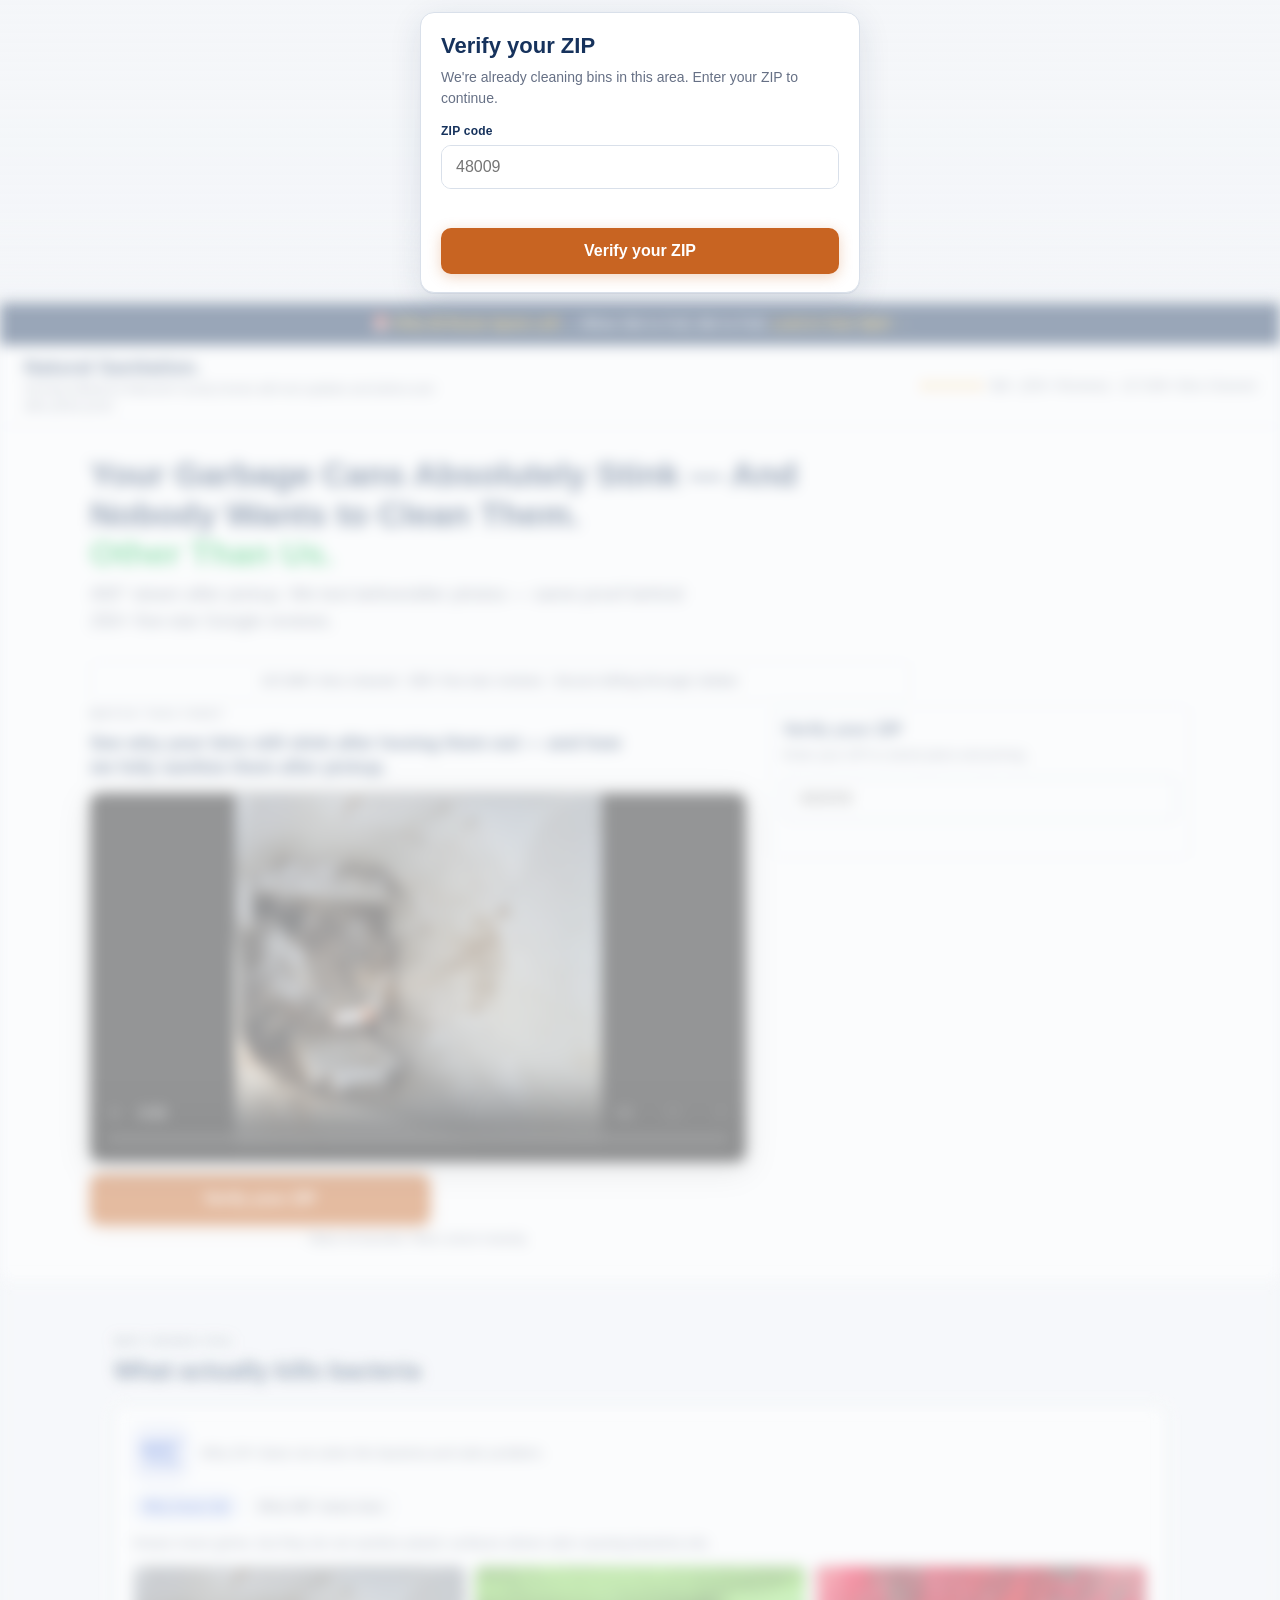
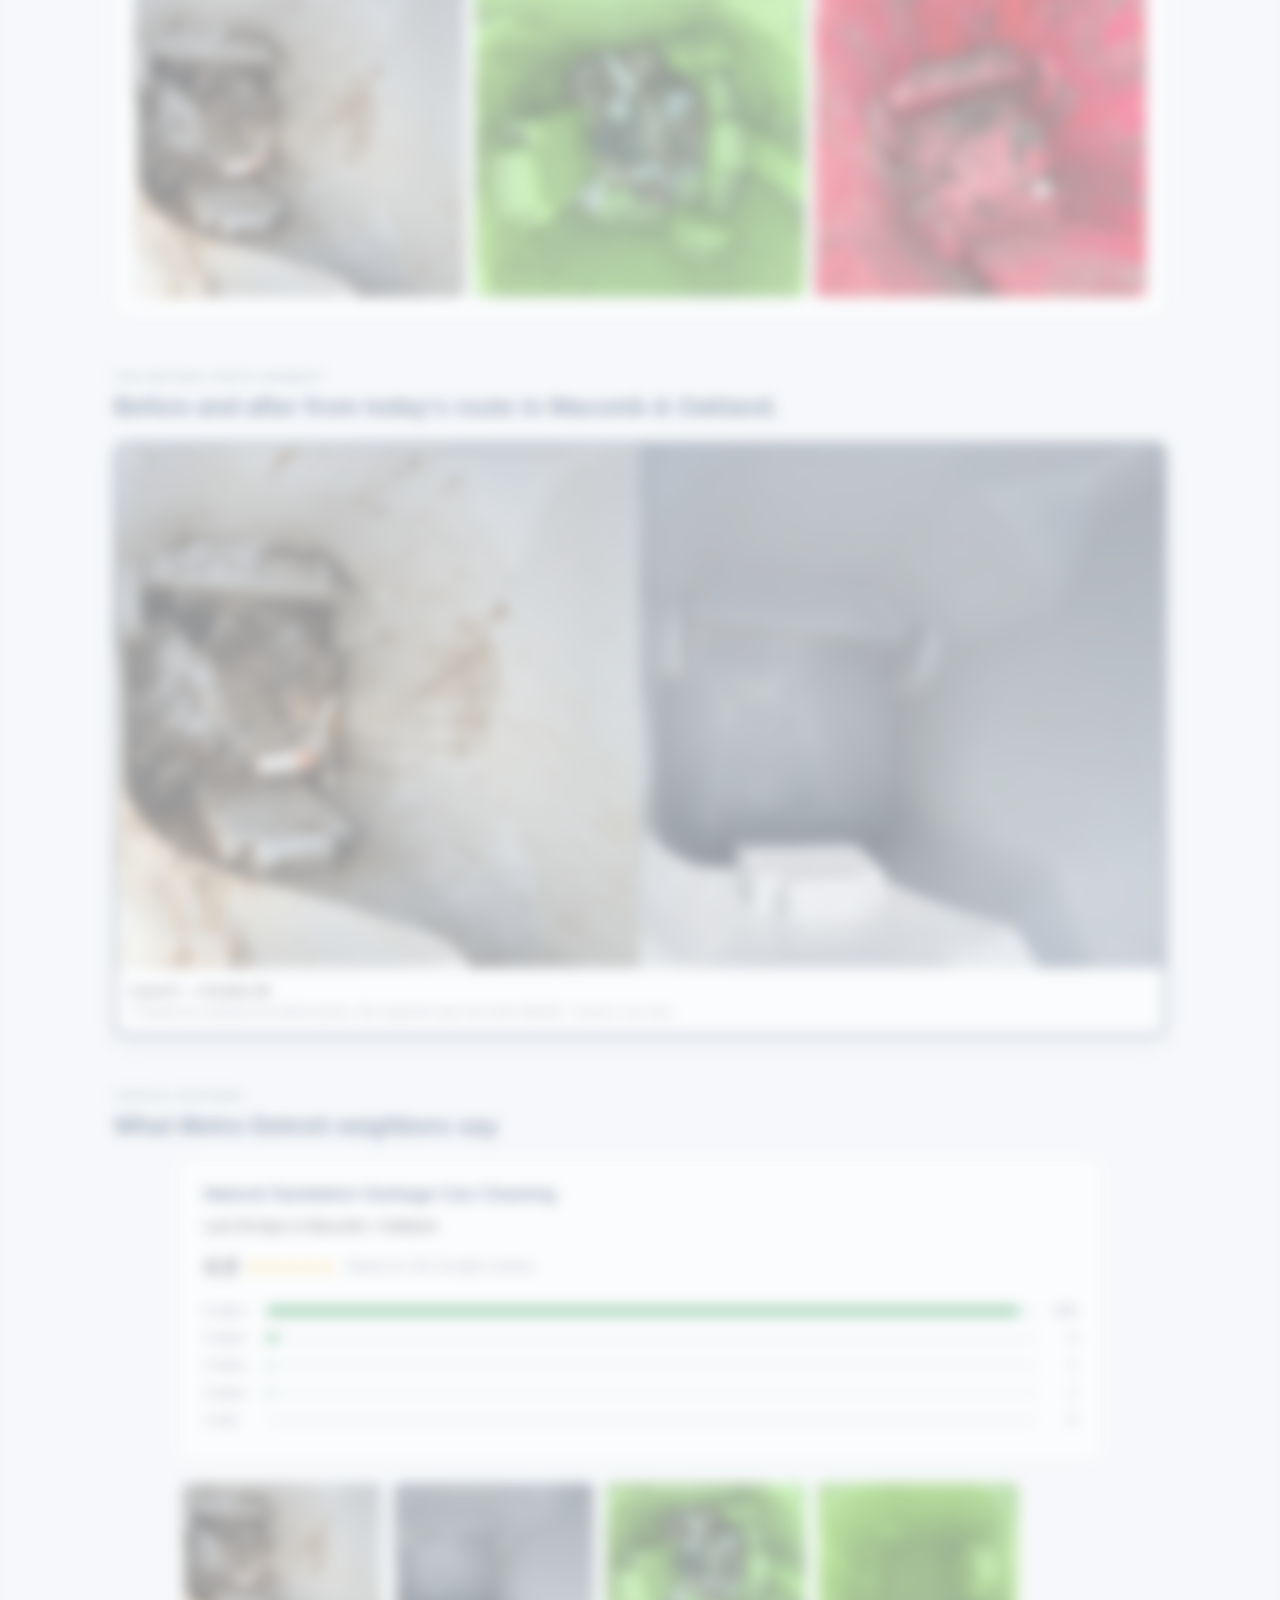
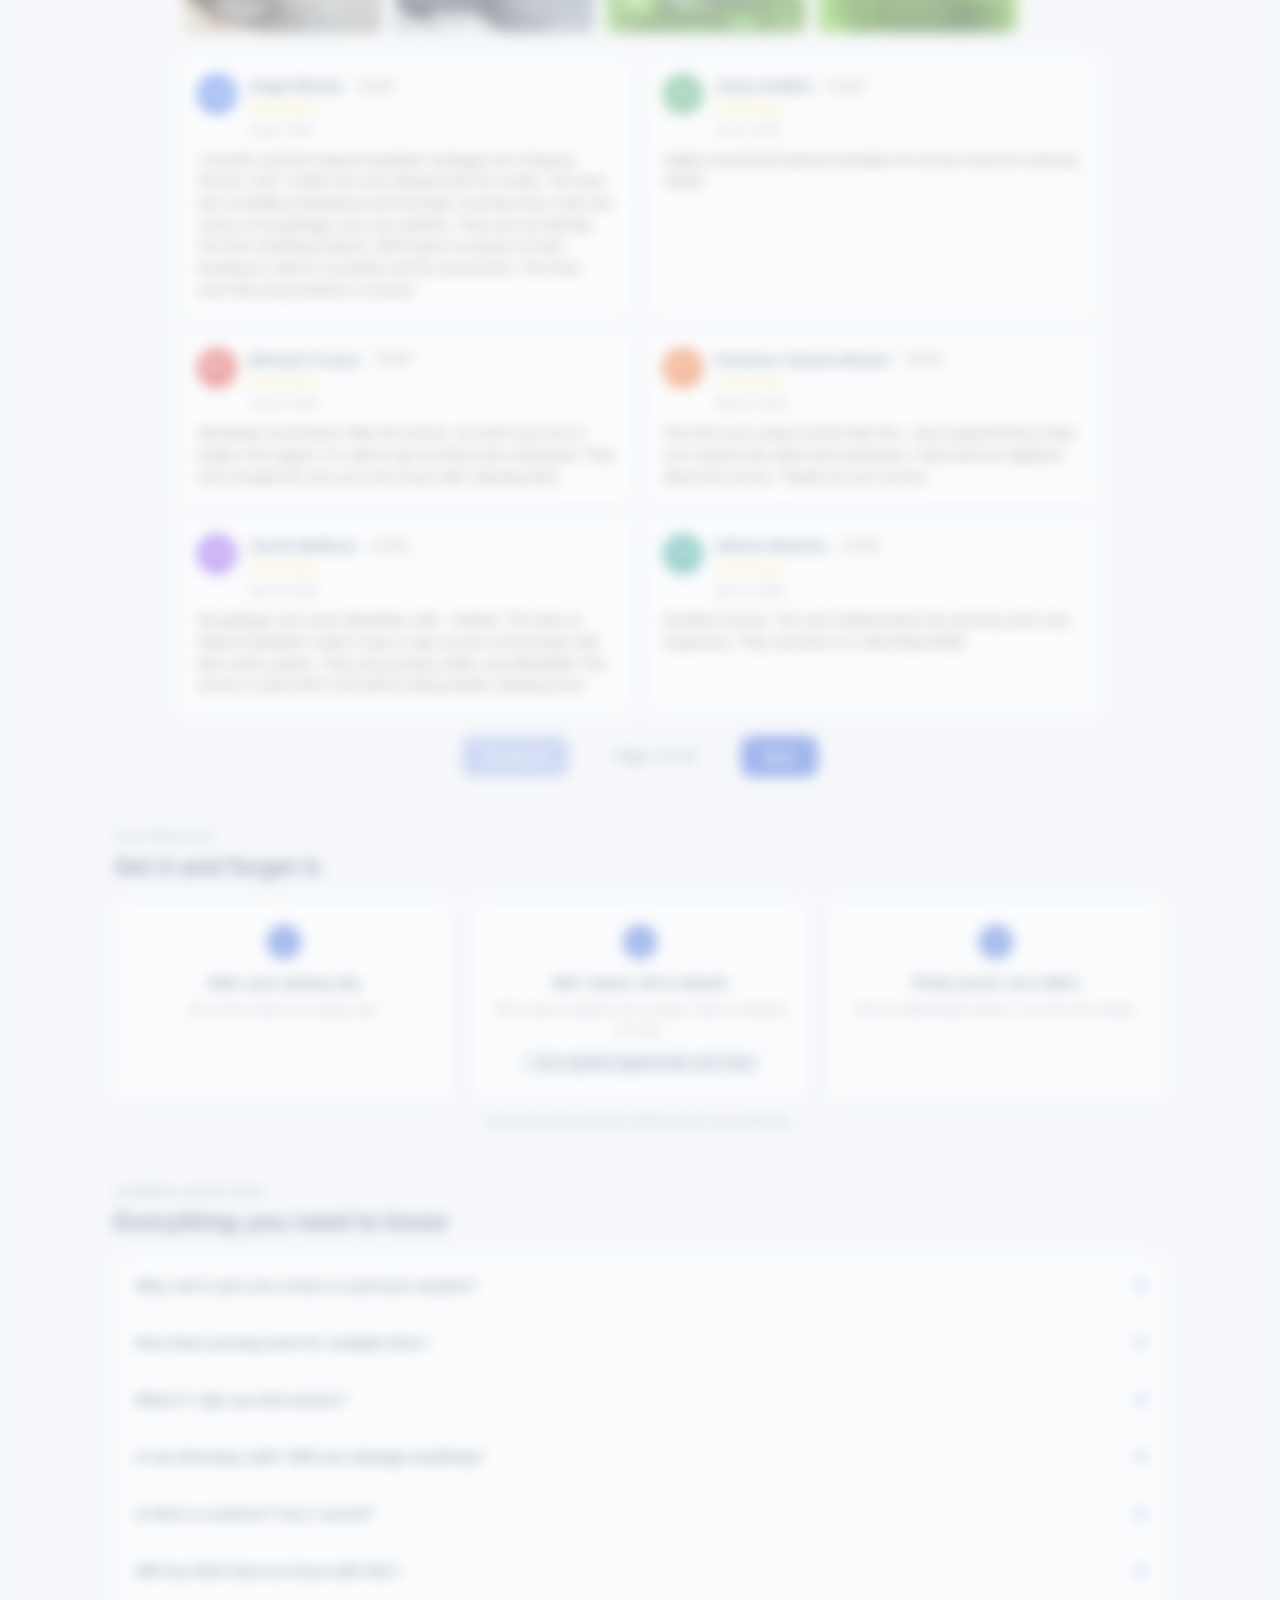
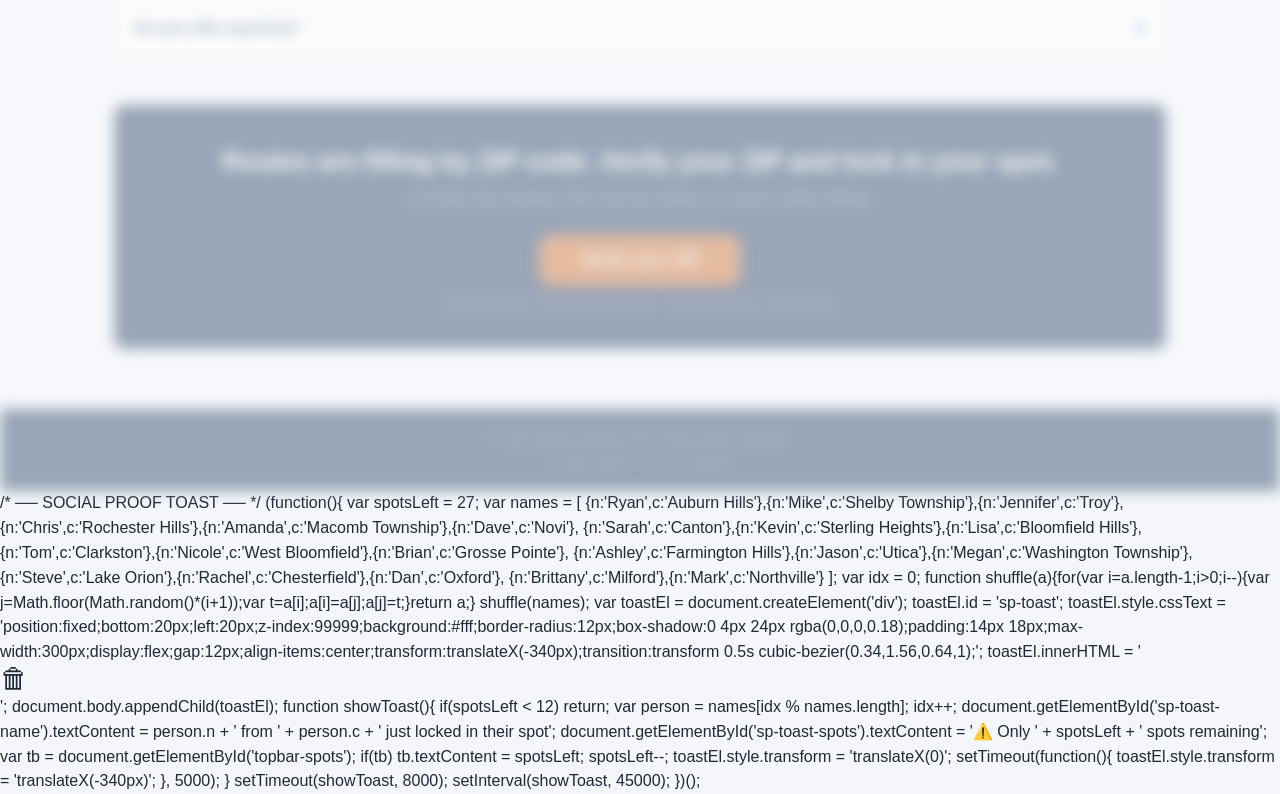
==== commit b5cc8c2b: "feat: new headline, scarcity topbar, social proof toast notifications" ====
--- a/index.html
+++ b/index.html
@@ -23,13 +23,13 @@
   </script>
   <noscript><img height="1" width="1" style="display:none"
     src="https://www.facebook.com/tr?id=499919262310418&ev=PageView&noscript=1"/></noscript>
-  <script src="./tracking-runtime.js" defer></script>
+  <script src="./tracking-runtime.js?v=20260425c" defer></script>
   <!-- HYROS — paste your Hyros head script tag below -->
   <script>
 var head = document.head;
 var script = document.createElement('script');
 script.type = 'text/javascript';
-script.src = "https://t.naturalsanitations.com/v1/lst/universal-script?ph=5fecc4f438ca2193e96ee1cd7f0374180f426ce110a45be4dbf15f3ca233b720&tag=!clicked&ref_url=" + encodeURI(document.URL );
+script.src = "https://t.naturalsanitationsignup.com/v1/lst/universal-script?ph=5fecc4f438ca2193e96ee1cd7f0374180f426ce110a45be4dbf15f3ca233b720&tag=!clicked&ref_url=" + encodeURI(document.URL );
 head.appendChild(script);
 </script>
   <script type="text/javascript">
@@ -1615,8 +1615,8 @@
 <div id="page-behind-gate" class="page-behind-gate">
 
 <!-- TOP BAR -->
-<div class="topbar">
-  Oakland &amp; Macomb County routes open this week
+<div class="topbar" id="scarcity-topbar">
+  🚨 <strong>Only <span id="topbar-spots">28</span> Route Spots Left</strong> — When We’re Full, We’re Full. <strong>Lock In Your Spot →</strong>
 </div>
 
 <!-- HEADER -->
@@ -1634,7 +1634,7 @@
 <!-- HERO -->
 <section class="hero">
   <div class="hero-inner">
-    <h1 class="hero-headline">No smell. No maggots. No more dreading your garbage bins.</h1>
+    <h1 class="hero-headline">Your Garbage Cans Absolutely Stink — And Nobody Wants to Clean Them.<br><span style="color:#22c55e;">Other Than Us.</span></h1>
     <p class="hero-sub">400° steam after pickup. We text before/after photos — same proof behind 250+ five-star Google reviews.</p>
     <div id="hero-gated-pricing" class="hero-gated-pricing" hidden aria-hidden="true">
       <p class="hero-cta-note" style="margin-top:6px;margin-bottom:10px">2 bins • $250/year — $39/month available.</p>
@@ -3385,7 +3385,7 @@
   var ghlBody = Object.assign(
     {
       type: 'lead_gate_partial',
-      tags: ['purchasefunnellead', 'partial_lead', 'lead_gate', 'lead_detail'],
+      tags: ['partial_lead', 'lead_gate', 'lead_detail'],
       status: 'lead_detail',
       first_name: firstTokenName(firstName),
       full_name: String(firstName || '').trim(),
@@ -4890,7 +4890,7 @@
     service_zip: zip,
     source: 'checkout-modal-partial',
     status: 'partial_lead',
-    tags: ['purchasefunnellead', 'partial_lead'],
+    tags: ['partial_lead'],
     event_id: eventId,
     jobber_event_id: eventId,
     hyros_id: hyrosIdFromCookie()
@@ -5323,7 +5323,7 @@
     coupon: (__checkoutModal.appliedCouponRaw || '').trim() || undefined,
     source: 'checkout-modal-paid',
     status: 'paid',
-    tags: ['purchasefunnellead', 'partial_lead', 'initiate_checkout', 'purchased'],
+    tags: ['purchasefunnellead', 'paid', 'partial_lead', 'initiate_checkout', 'purchased'],
     event_id: paidEventId,
     jobber_event_id: paidEventId,
     stripe_transaction_id: __checkoutModal.lastPurchasePiId || undefined
@@ -6120,7 +6120,7 @@
       phone_e164: e164,
       service_zip: zipDigits,
       source: 'checkout-modal',
-      tags: ['purchasefunnellead', 'partial_lead', 'initiate_checkout'],
+      tags: ['partial_lead', 'initiate_checkout'],
       mark_initiate_checkout: true,
       event_id: eventId,
       jobber_event_id: eventId,
@@ -6556,6 +6556,41 @@
 
 /* GHL partial lead: GHL_LEAD_PROXY_URL + scheduleModalGHLPartialLead (Step 1). */
 </script>
+/* ── SOCIAL PROOF TOAST ── */
+(function(){
+  var spotsLeft = 27;
+  var names = [
+    {n:'Ryan',c:'Auburn Hills'},{n:'Mike',c:'Shelby Township'},{n:'Jennifer',c:'Troy'},
+    {n:'Chris',c:'Rochester Hills'},{n:'Amanda',c:'Macomb Township'},{n:'Dave',c:'Novi'},
+    {n:'Sarah',c:'Canton'},{n:'Kevin',c:'Sterling Heights'},{n:'Lisa',c:'Bloomfield Hills'},
+    {n:'Tom',c:'Clarkston'},{n:'Nicole',c:'West Bloomfield'},{n:'Brian',c:'Grosse Pointe'},
+    {n:'Ashley',c:'Farmington Hills'},{n:'Jason',c:'Utica'},{n:'Megan',c:'Washington Township'},
+    {n:'Steve',c:'Lake Orion'},{n:'Rachel',c:'Chesterfield'},{n:'Dan',c:'Oxford'},
+    {n:'Brittany',c:'Milford'},{n:'Mark',c:'Northville'}
+  ];
+  var idx = 0;
+  function shuffle(a){for(var i=a.length-1;i>0;i--){var j=Math.floor(Math.random()*(i+1));var t=a[i];a[i]=a[j];a[j]=t;}return a;}
+  shuffle(names);
+  var toastEl = document.createElement('div');
+  toastEl.id = 'sp-toast';
+  toastEl.style.cssText = 'position:fixed;bottom:20px;left:20px;z-index:99999;background:#fff;border-radius:12px;box-shadow:0 4px 24px rgba(0,0,0,0.18);padding:14px 18px;max-width:300px;display:flex;gap:12px;align-items:center;transform:translateX(-340px);transition:transform 0.5s cubic-bezier(0.34,1.56,0.64,1);';
+  toastEl.innerHTML = '<div style="font-size:28px;line-height:1">&#128465;</div><div><div id="sp-toast-name" style="font-weight:700;font-size:14px;color:#1a1a2e;"></div><div id="sp-toast-spots" style="font-size:12px;color:#ef4444;font-weight:700;margin-top:2px;"></div></div>';
+  document.body.appendChild(toastEl);
+  function showToast(){
+    if(spotsLeft < 12) return;
+    var person = names[idx % names.length]; idx++;
+    document.getElementById('sp-toast-name').textContent = person.n + ' from ' + person.c + ' just locked in their spot';
+    document.getElementById('sp-toast-spots').textContent = '⚠️ Only ' + spotsLeft + ' spots remaining';
+    var tb = document.getElementById('topbar-spots');
+    if(tb) tb.textContent = spotsLeft;
+    spotsLeft--;
+    toastEl.style.transform = 'translateX(0)';
+    setTimeout(function(){ toastEl.style.transform = 'translateX(-340px)'; }, 5000);
+  }
+  setTimeout(showToast, 8000);
+  setInterval(showToast, 45000);
+})();
+
 
 </body>
 </html>
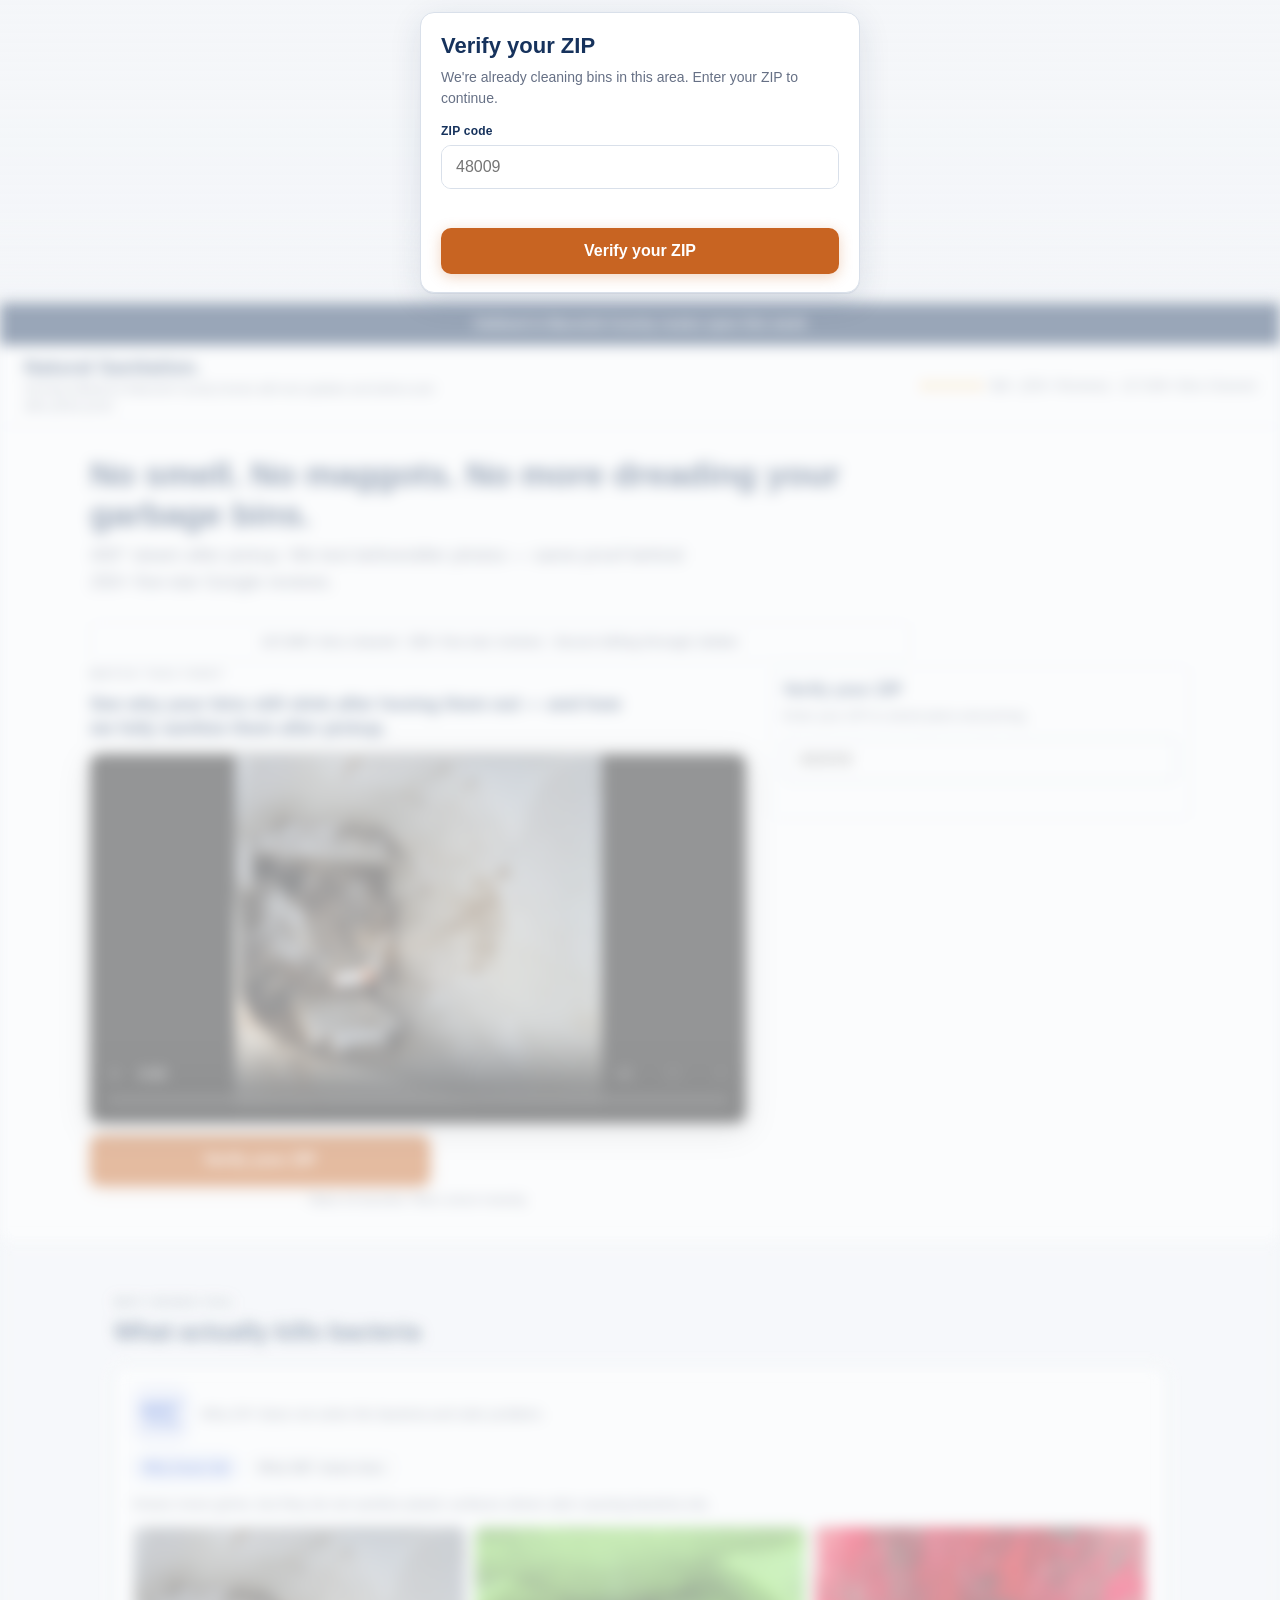
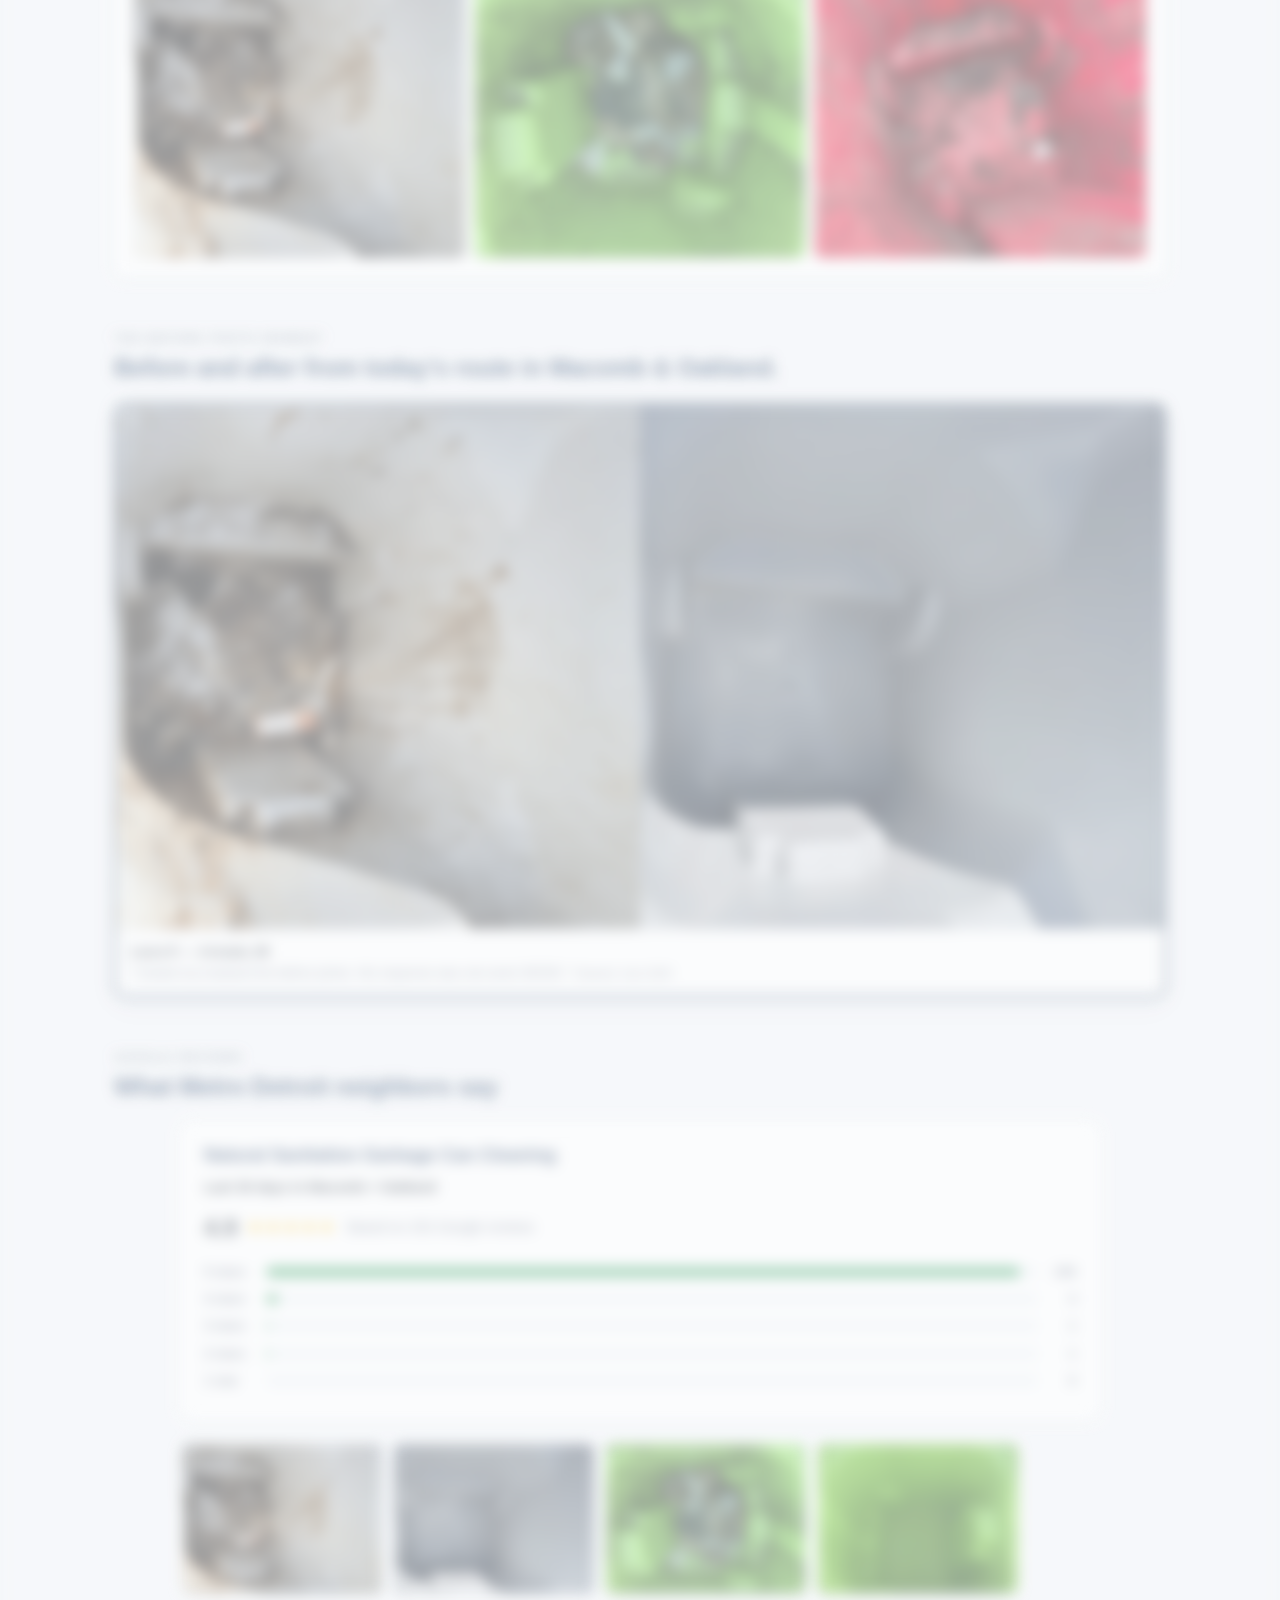
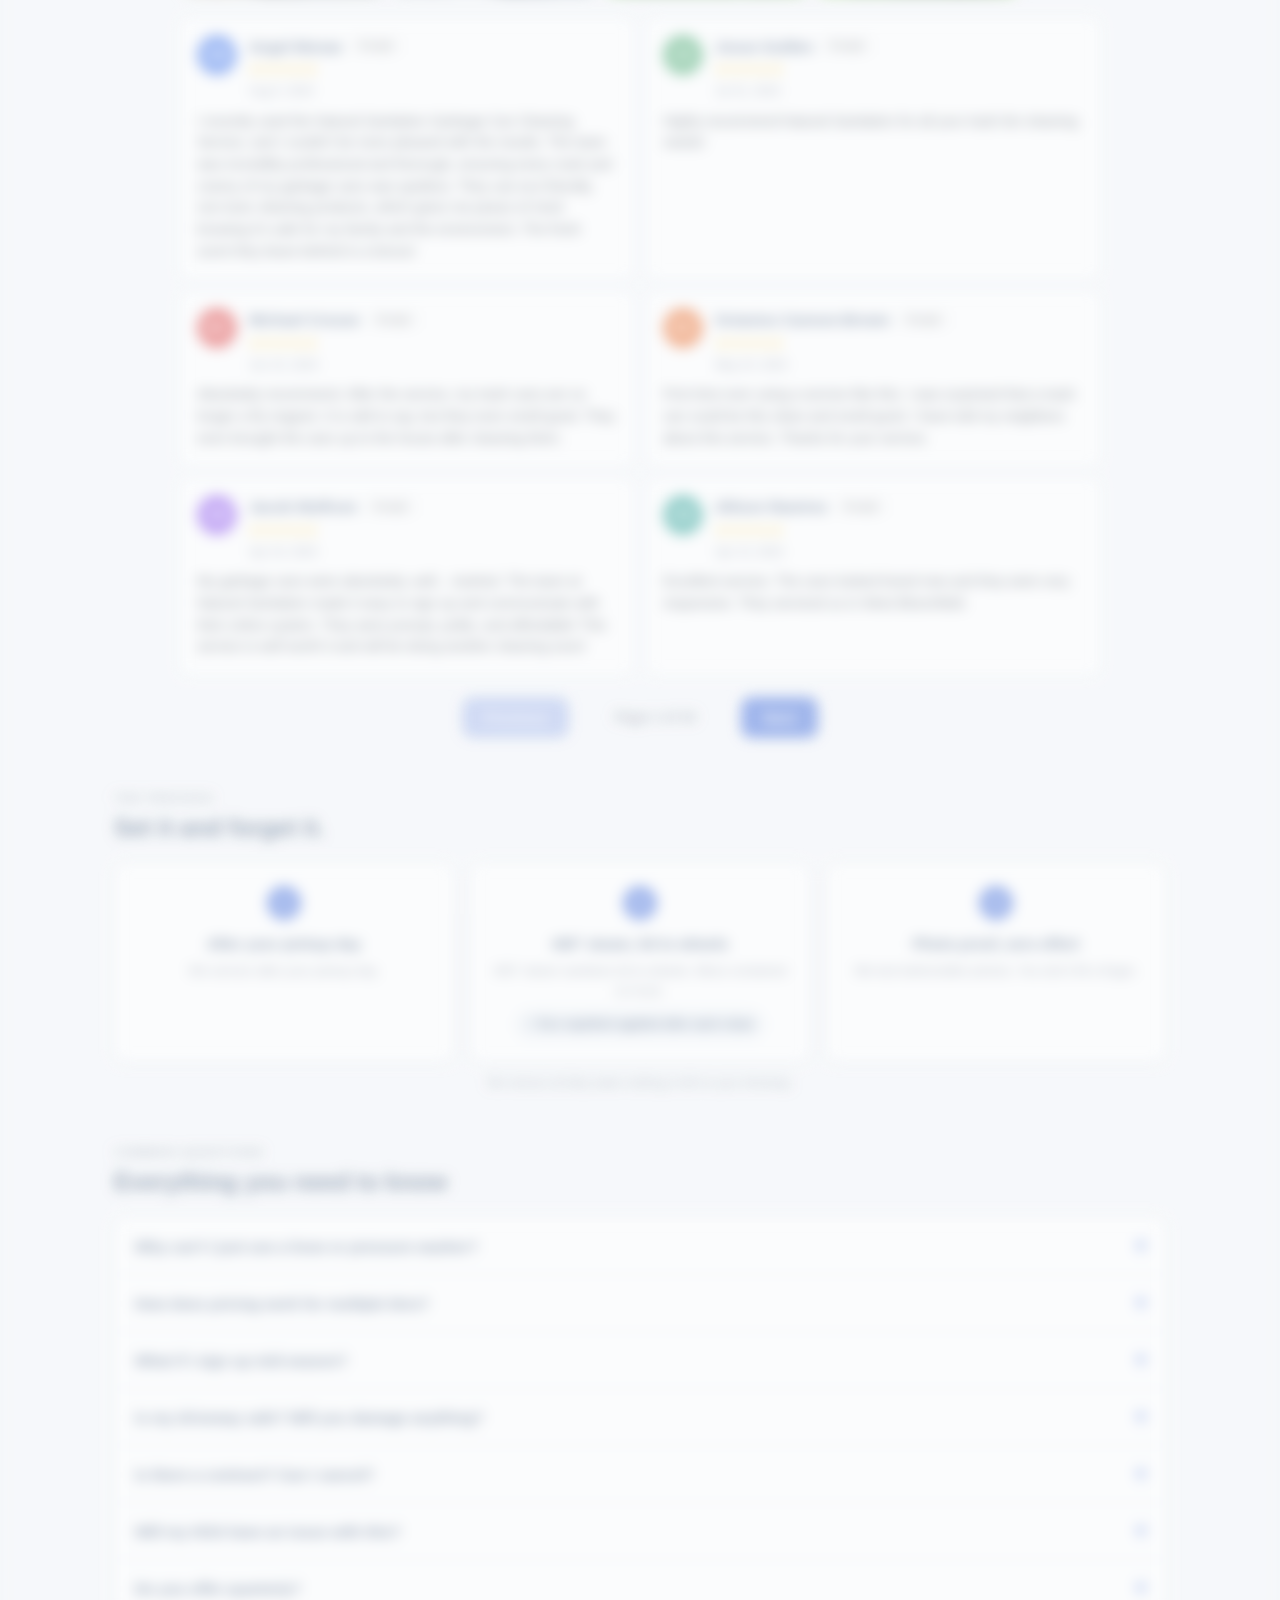
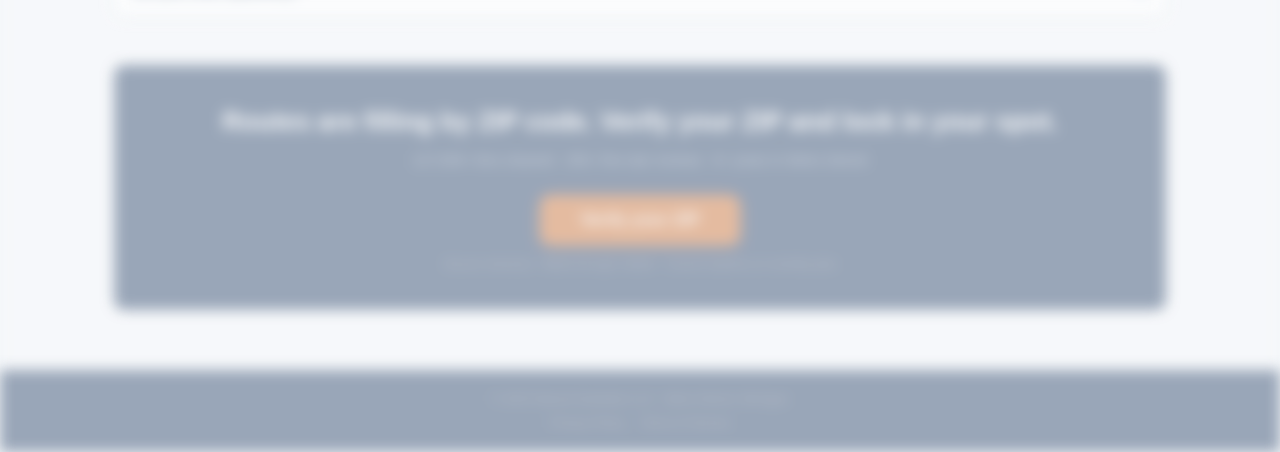
==== commit 37d4f41d: "revert: restore original index.html — changes moved to /offer page" ====
--- a/index.html
+++ b/index.html
@@ -1615,8 +1615,8 @@
 <div id="page-behind-gate" class="page-behind-gate">
 
 <!-- TOP BAR -->
-<div class="topbar" id="scarcity-topbar">
-  🚨 <strong>Only <span id="topbar-spots">28</span> Route Spots Left</strong> — When We’re Full, We’re Full. <strong>Lock In Your Spot →</strong>
+<div class="topbar">
+  Oakland &amp; Macomb County routes open this week
 </div>
 
 <!-- HEADER -->
@@ -1634,7 +1634,7 @@
 <!-- HERO -->
 <section class="hero">
   <div class="hero-inner">
-    <h1 class="hero-headline">Your Garbage Cans Absolutely Stink — And Nobody Wants to Clean Them.<br><span style="color:#22c55e;">Other Than Us.</span></h1>
+    <h1 class="hero-headline">No smell. No maggots. No more dreading your garbage bins.</h1>
     <p class="hero-sub">400° steam after pickup. We text before/after photos — same proof behind 250+ five-star Google reviews.</p>
     <div id="hero-gated-pricing" class="hero-gated-pricing" hidden aria-hidden="true">
       <p class="hero-cta-note" style="margin-top:6px;margin-bottom:10px">2 bins • $250/year — $39/month available.</p>
@@ -6556,41 +6556,6 @@
 
 /* GHL partial lead: GHL_LEAD_PROXY_URL + scheduleModalGHLPartialLead (Step 1). */
 </script>
-/* ── SOCIAL PROOF TOAST ── */
-(function(){
-  var spotsLeft = 27;
-  var names = [
-    {n:'Ryan',c:'Auburn Hills'},{n:'Mike',c:'Shelby Township'},{n:'Jennifer',c:'Troy'},
-    {n:'Chris',c:'Rochester Hills'},{n:'Amanda',c:'Macomb Township'},{n:'Dave',c:'Novi'},
-    {n:'Sarah',c:'Canton'},{n:'Kevin',c:'Sterling Heights'},{n:'Lisa',c:'Bloomfield Hills'},
-    {n:'Tom',c:'Clarkston'},{n:'Nicole',c:'West Bloomfield'},{n:'Brian',c:'Grosse Pointe'},
-    {n:'Ashley',c:'Farmington Hills'},{n:'Jason',c:'Utica'},{n:'Megan',c:'Washington Township'},
-    {n:'Steve',c:'Lake Orion'},{n:'Rachel',c:'Chesterfield'},{n:'Dan',c:'Oxford'},
-    {n:'Brittany',c:'Milford'},{n:'Mark',c:'Northville'}
-  ];
-  var idx = 0;
-  function shuffle(a){for(var i=a.length-1;i>0;i--){var j=Math.floor(Math.random()*(i+1));var t=a[i];a[i]=a[j];a[j]=t;}return a;}
-  shuffle(names);
-  var toastEl = document.createElement('div');
-  toastEl.id = 'sp-toast';
-  toastEl.style.cssText = 'position:fixed;bottom:20px;left:20px;z-index:99999;background:#fff;border-radius:12px;box-shadow:0 4px 24px rgba(0,0,0,0.18);padding:14px 18px;max-width:300px;display:flex;gap:12px;align-items:center;transform:translateX(-340px);transition:transform 0.5s cubic-bezier(0.34,1.56,0.64,1);';
-  toastEl.innerHTML = '<div style="font-size:28px;line-height:1">&#128465;</div><div><div id="sp-toast-name" style="font-weight:700;font-size:14px;color:#1a1a2e;"></div><div id="sp-toast-spots" style="font-size:12px;color:#ef4444;font-weight:700;margin-top:2px;"></div></div>';
-  document.body.appendChild(toastEl);
-  function showToast(){
-    if(spotsLeft < 12) return;
-    var person = names[idx % names.length]; idx++;
-    document.getElementById('sp-toast-name').textContent = person.n + ' from ' + person.c + ' just locked in their spot';
-    document.getElementById('sp-toast-spots').textContent = '⚠️ Only ' + spotsLeft + ' spots remaining';
-    var tb = document.getElementById('topbar-spots');
-    if(tb) tb.textContent = spotsLeft;
-    spotsLeft--;
-    toastEl.style.transform = 'translateX(0)';
-    setTimeout(function(){ toastEl.style.transform = 'translateX(-340px)'; }, 5000);
-  }
-  setTimeout(showToast, 8000);
-  setInterval(showToast, 45000);
-})();
-
 
 </body>
 </html>
